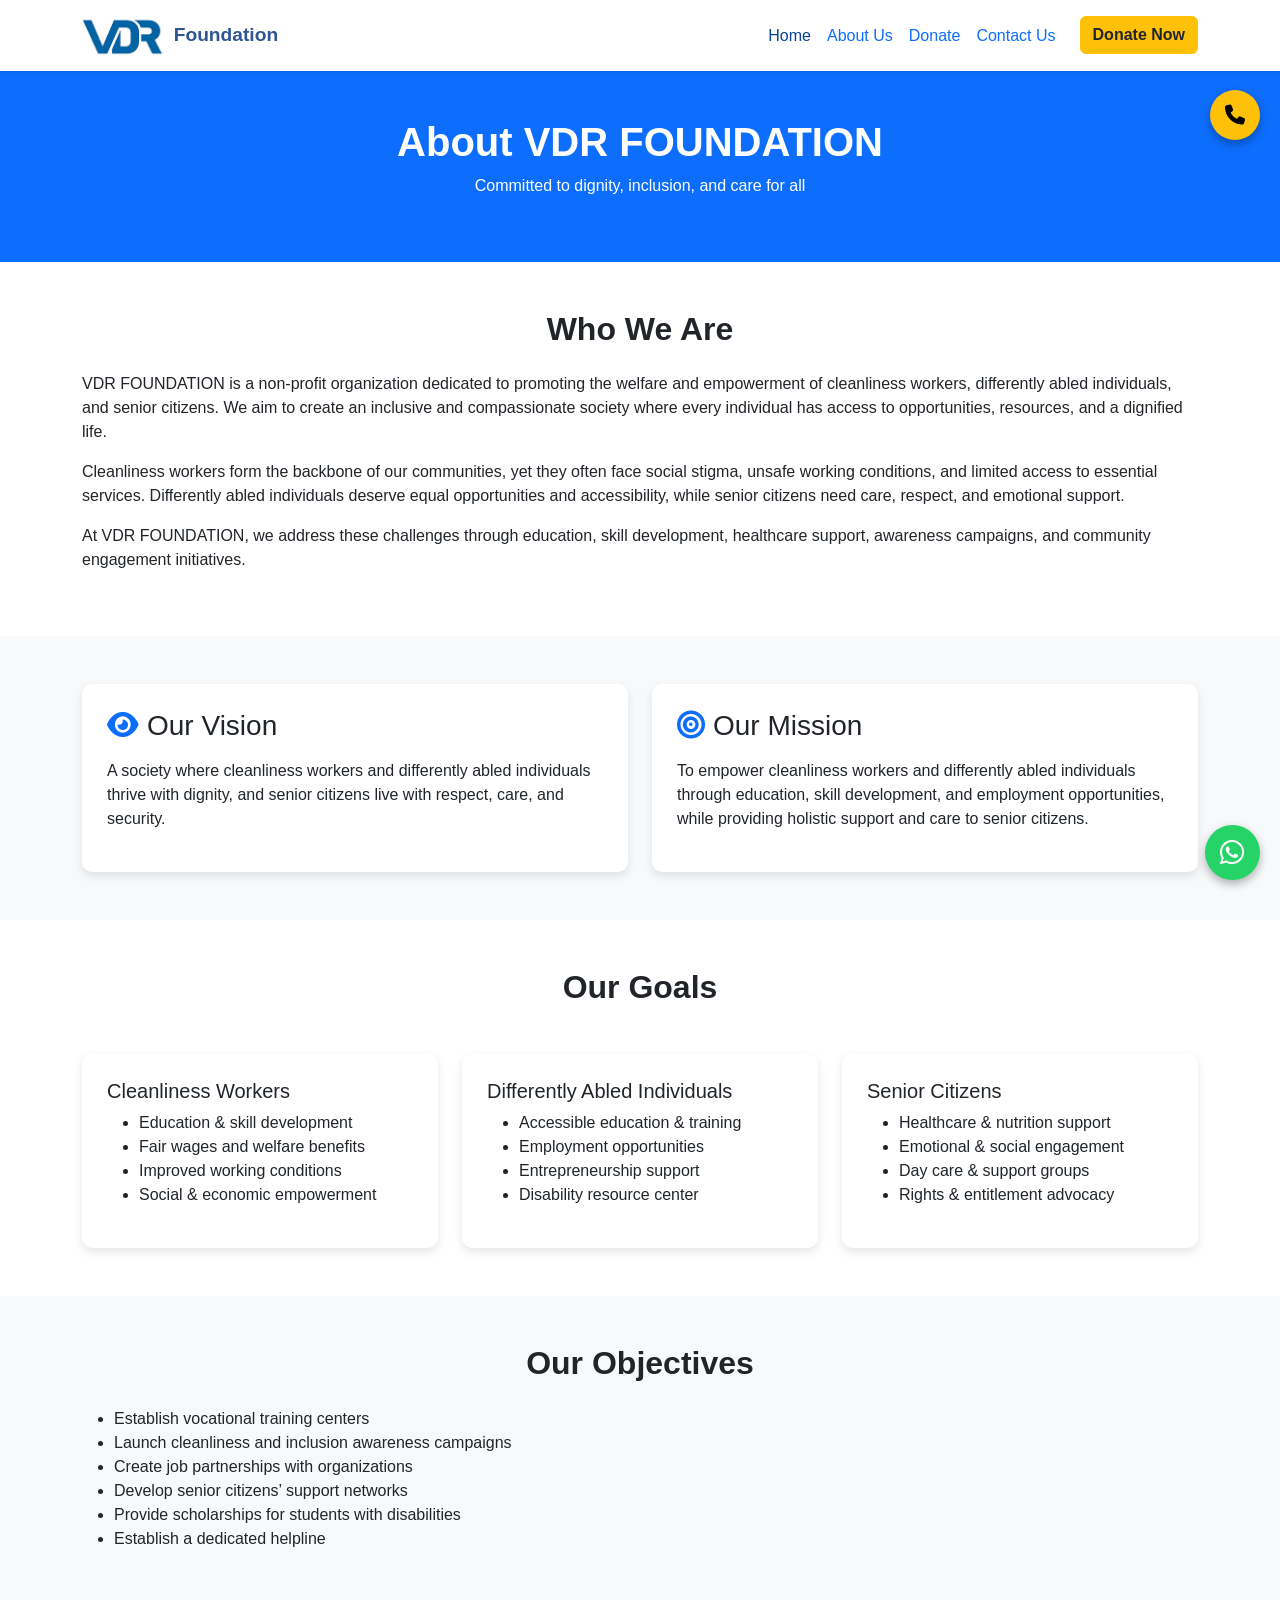
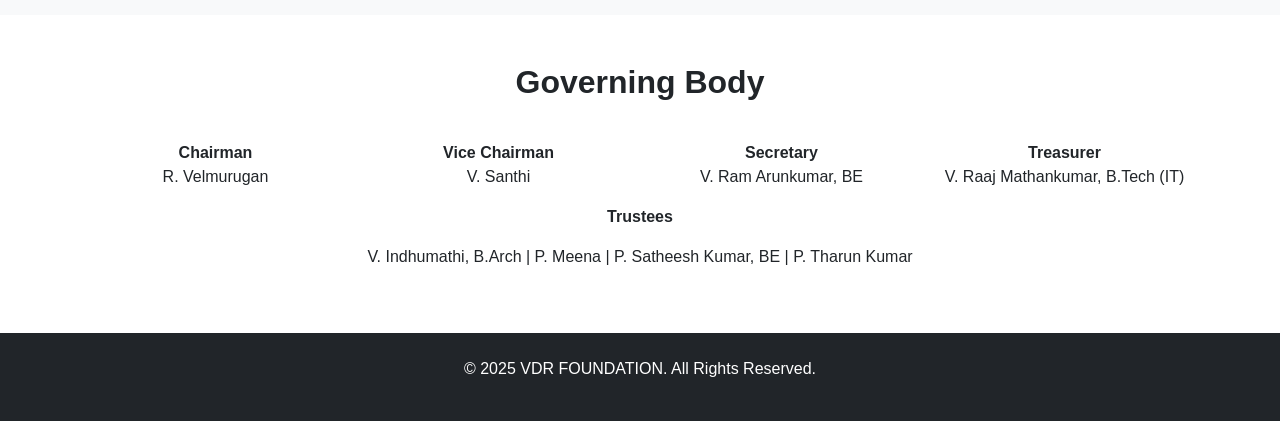
==== about.html @ b7b03824 "add trust features" ====
<!DOCTYPE html>
<html lang="en">
  <head>
    <meta charset="UTF-8" />
    <title>About Us | VDR FOUNDATION</title>
    <meta name="viewport" content="width=device-width, initial-scale=1" />

    <!-- Bootstrap CSS -->
    <link
      href="https://cdn.jsdelivr.net/npm/bootstrap@5.3.2/dist/css/bootstrap.min.css"
      rel="stylesheet"
    />

    <!-- Font Awesome -->
    <link
      rel="stylesheet"
      href="https://cdnjs.cloudflare.com/ajax/libs/font-awesome/6.5.1/css/all.min.css"
    />

    <!-- Custom CSS -->
    <link rel="stylesheet" href="css/style.css" />
  </head>
  <body>
    <!-- ================= NAVBAR ================= -->
    <nav
      class="navbar navbar-expand-lg navbar-light fixed-top bg-white shadow-sm"
    >
      <div class="container">
        <a class="navbar-brand d-flex align-items-center" href="index.html">
          <img
            src="images/logo.png"
            alt="VDR Foundation Logo"
            height="45"
            class="me-2"
          />
          <span class="brand-text">Foundation</span>
        </a>
        <button
          class="navbar-toggler"
          type="button"
          data-bs-toggle="collapse"
          data-bs-target="#navMenu"
        >
          <span class="navbar-toggler-icon"></span>
        </button>

        <div class="collapse navbar-collapse" id="navMenu">
          <ul class="navbar-nav ms-auto mb-2 mb-lg-0">
            <li class="nav-item">
              <a class="nav-link active" href="index.html">Home</a>
            </li>
            <li class="nav-item">
              <a class="nav-link" href="about.html">About Us</a>
            </li>
            <li class="nav-item">
              <a class="nav-link" href="donate.html">Donate</a>
            </li>
            <li class="nav-item">
              <a class="nav-link" href="contact.html">Contact Us</a>
            </li>
            <li class="nav-item ms-3">
              <a class="btn btn-warning text-dark fw-bold" href="donate.html"
                >Donate Now</a
              >
            </li>
          </ul>
        </div>
      </div>
    </nav>
    <!-- ================= CALL BUTTON (TOP RIGHT) ================= -->
    <a href="tel:+918122848669" class="call-float" title="Call VDR Foundation">
      <i class="fa-solid fa-phone"></i>
    </a>
    <!-- ================= PAGE HEADER ================= -->
    <section class="bg-primary text-white text-center py-5">
      <div class="container">
        <h1 class="fw-bold">About VDR FOUNDATION</h1>
        <p class="mt-2">Committed to dignity, inclusion, and care for all</p>
      </div>
    </section>

    <!-- ================= INTRODUCTION ================= -->
    <section class="py-5">
      <div class="container">
        <h2 class="section-title text-center">Who We Are</h2>
        <p class="mt-4">
          VDR FOUNDATION is a non-profit organization dedicated to promoting the
          welfare and empowerment of cleanliness workers, differently abled
          individuals, and senior citizens. We aim to create an inclusive and
          compassionate society where every individual has access to
          opportunities, resources, and a dignified life.
        </p>
        <p>
          Cleanliness workers form the backbone of our communities, yet they
          often face social stigma, unsafe working conditions, and limited
          access to essential services. Differently abled individuals deserve
          equal opportunities and accessibility, while senior citizens need
          care, respect, and emotional support.
        </p>
        <p>
          At VDR FOUNDATION, we address these challenges through education,
          skill development, healthcare support, awareness campaigns, and
          community engagement initiatives.
        </p>
      </div>
    </section>

    <!-- ================= VISION MISSION ================= -->
    <section class="bg-light py-5">
      <div class="container">
        <div class="row g-4">
          <div class="col-md-6">
            <div class="info-card h-100">
              <h3><i class="fa-solid fa-eye me-2"></i>Our Vision</h3>
              <p class="mt-3">
                A society where cleanliness workers and differently abled
                individuals thrive with dignity, and senior citizens live with
                respect, care, and security.
              </p>
            </div>
          </div>

          <div class="col-md-6">
            <div class="info-card h-100">
              <h3><i class="fa-solid fa-bullseye me-2"></i>Our Mission</h3>
              <p class="mt-3">
                To empower cleanliness workers and differently abled individuals
                through education, skill development, and employment
                opportunities, while providing holistic support and care to
                senior citizens.
              </p>
            </div>
          </div>
        </div>
      </div>
    </section>

    <!-- ================= GOALS ================= -->
    <section class="py-5">
      <div class="container">
        <h2 class="section-title text-center">Our Goals</h2>

        <div class="row mt-4 g-4">
          <div class="col-md-4">
            <div class="focus-card h-100">
              <h5>Cleanliness Workers</h5>
              <ul>
                <li>Education & skill development</li>
                <li>Fair wages and welfare benefits</li>
                <li>Improved working conditions</li>
                <li>Social & economic empowerment</li>
              </ul>
            </div>
          </div>

          <div class="col-md-4">
            <div class="focus-card h-100">
              <h5>Differently Abled Individuals</h5>
              <ul>
                <li>Accessible education & training</li>
                <li>Employment opportunities</li>
                <li>Entrepreneurship support</li>
                <li>Disability resource center</li>
              </ul>
            </div>
          </div>

          <div class="col-md-4">
            <div class="focus-card h-100">
              <h5>Senior Citizens</h5>
              <ul>
                <li>Healthcare & nutrition support</li>
                <li>Emotional & social engagement</li>
                <li>Day care & support groups</li>
                <li>Rights & entitlement advocacy</li>
              </ul>
            </div>
          </div>
        </div>
      </div>
    </section>

    <!-- ================= OBJECTIVES ================= -->
    <section class="bg-light py-5">
      <div class="container">
        <h2 class="section-title text-center">Our Objectives</h2>
        <ul class="mt-4">
          <li>Establish vocational training centers</li>
          <li>Launch cleanliness and inclusion awareness campaigns</li>
          <li>Create job partnerships with organizations</li>
          <li>Develop senior citizens’ support networks</li>
          <li>Provide scholarships for students with disabilities</li>
          <li>Establish a dedicated helpline</li>
        </ul>
      </div>
    </section>

    <!-- ================= GOVERNING BODY ================= -->
    <section class="py-5">
      <div class="container">
        <h2 class="section-title text-center">Governing Body</h2>

        <div class="row mt-4 text-center g-3">
          <div class="col-md-3">
            <strong>Chairman</strong><br />R. Velmurugan
          </div>
          <div class="col-md-3">
            <strong>Vice Chairman</strong><br />V. Santhi
          </div>
          <div class="col-md-3">
            <strong>Secretary</strong><br />V. Ram Arunkumar, BE
          </div>
          <div class="col-md-3">
            <strong>Treasurer</strong><br />V. Raaj Mathankumar, B.Tech (IT)
          </div>
        </div>

        <div class="row mt-3 text-center">
          <p class="fw-bold">Trustees</p>
          <p>
            V. Indhumathi, B.Arch | P. Meena | P. Satheesh Kumar, BE | P. Tharun
            Kumar
          </p>
        </div>
      </div>
    </section>

    <!-- ================= FOOTER ================= -->
    <footer class="bg-dark text-white py-4">
      <div class="container text-center">
        <p>© 2025 VDR FOUNDATION. All Rights Reserved.</p>
      </div>
    </footer>
    <!-- ================= WHATSAPP FLOATING BUTTON ================= -->
    <a
      href="https://wa.me/918122848669"
      class="whatsapp-float"
      target="_blank"
      title="Chat with us on WhatsApp"
    >
      <i class="fa-brands fa-whatsapp"></i>
    </a>
    <!-- Bootstrap JS -->
    <script src="https://cdn.jsdelivr.net/npm/bootstrap@5.3.2/dist/js/bootstrap.bundle.min.js"></script>
  </body>
</html>
---- css/style.css ----
/* ================= GLOBAL ================= */
html,
body {
  width: 100%;
  overflow-x: hidden;
}

body {
  padding-top: 70px;
  font-family: "Segoe UI", sans-serif;
}

.section-title {
  font-weight: 700;
  margin-bottom: 20px;
}

/* ================= NAVBAR ================= */
.navbar-light .nav-link {
  color: #0d6efd;
  font-weight: 500;
}

.navbar-light .nav-link:hover,
.navbar-light .nav-link.active {
  color: #084298;
}

.brand-text {
  font-size: 1.2rem;
  font-weight: 700;
  color: #2f5692;
}

/* ================= HERO SLIDER ================= */
.hero-slider {
  position: relative;
}

.hero-img {
  width: 100%;
  height: 80vh;
  object-fit: cover;
}

/* Caption */
.hero-caption-full {
  position: absolute;
  bottom: 2%;
  left: 50%;
  transform: translateX(-50%);
  width: 85%;
  background: rgba(0, 0, 0, 0.381);
  padding: 22px 28px;
  border-radius: 8px;
}

.hero-caption-full h1 {
  font-size: 2rem;
  color: #fff;
}

.hero-caption-full p {
  font-size: 1.05rem;
  color: #fff;
}

/* ===== HERO MOBILE ===== */
@media (max-width: 768px) {
  .hero-img {
    height: 45vh;
  }

  .hero-caption-full {
    width: 95%;
    padding: 14px 16px;
    text-align: center;
    bottom: 5%;
  }

  .hero-caption-full h1 {
    font-size: 1.2rem;
    line-height: 1.3;
  }

  .hero-caption-full p {
    font-size: 0.9rem;
  }
}

/* ================= CARDS ================= */
.info-card,
.focus-card {
  background: #fff;
  padding: 25px;
  border-radius: 10px;
  box-shadow: 0 4px 10px rgba(0, 0, 0, 0.1);
  height: 100%;
}

.info-card i,
.focus-card i {
  color: #0d6efd;
}

/* ================= DONATE CTA ================= */
.donate-section {
  background: linear-gradient(45deg, #0d6efd, #198754);
}

/* ================= FOOTER ================= */
.footer-link {
  color: #fff;
  text-decoration: none;
}

.footer-link:hover {
  text-decoration: underline;
}

/* ================= FLOAT BUTTONS ================= */
.whatsapp-float,
.call-float {
  position: fixed;
  right: 20px;
  z-index: 9999;
  display: flex;
  align-items: center;
  justify-content: center;
  border-radius: 50%;
  box-shadow: 0 4px 10px rgba(0, 0, 0, 0.3);
  text-decoration: none;
}

.whatsapp-float {
  width: 55px;
  height: 55px;
  bottom: 20px;
  background: #25d366;
  color: #fff;
  font-size: 28px;
}

.call-float {
  width: 50px;
  height: 50px;
  top: 90px;
  background: #ffc107;
  color: #000;
  font-size: 20px;
}

/* ================= TRUST IMAGE ================= */
.trust-img {
  width: 100%;
  max-width: 600px;
  height: auto;
  display: block;
  margin: auto;
}

/* ================= GALLERY ================= */
.gallery-box {
  width: 100%;
  background: #f8f9fa;
  border-radius: 10px;
  overflow: hidden;
  padding: 10px;
}

.gallery-box img {
  width: 100%;
  height: auto;
  object-fit: contain;
  display: block;
}

/* Desktop */
@media (min-width: 992px) {
  .gallery-box img {
    max-height: 260px;
  }
}

/* Tablet */
@media (max-width: 991px) {
  .gallery-box img {
    max-height: 220px;
  }
}

/* Mobile */
@media (max-width: 576px) {
  .gallery-box img {
    max-height: 180px;
  }
}

/* Improve touch */
.carousel {
  touch-action: pan-y;
}
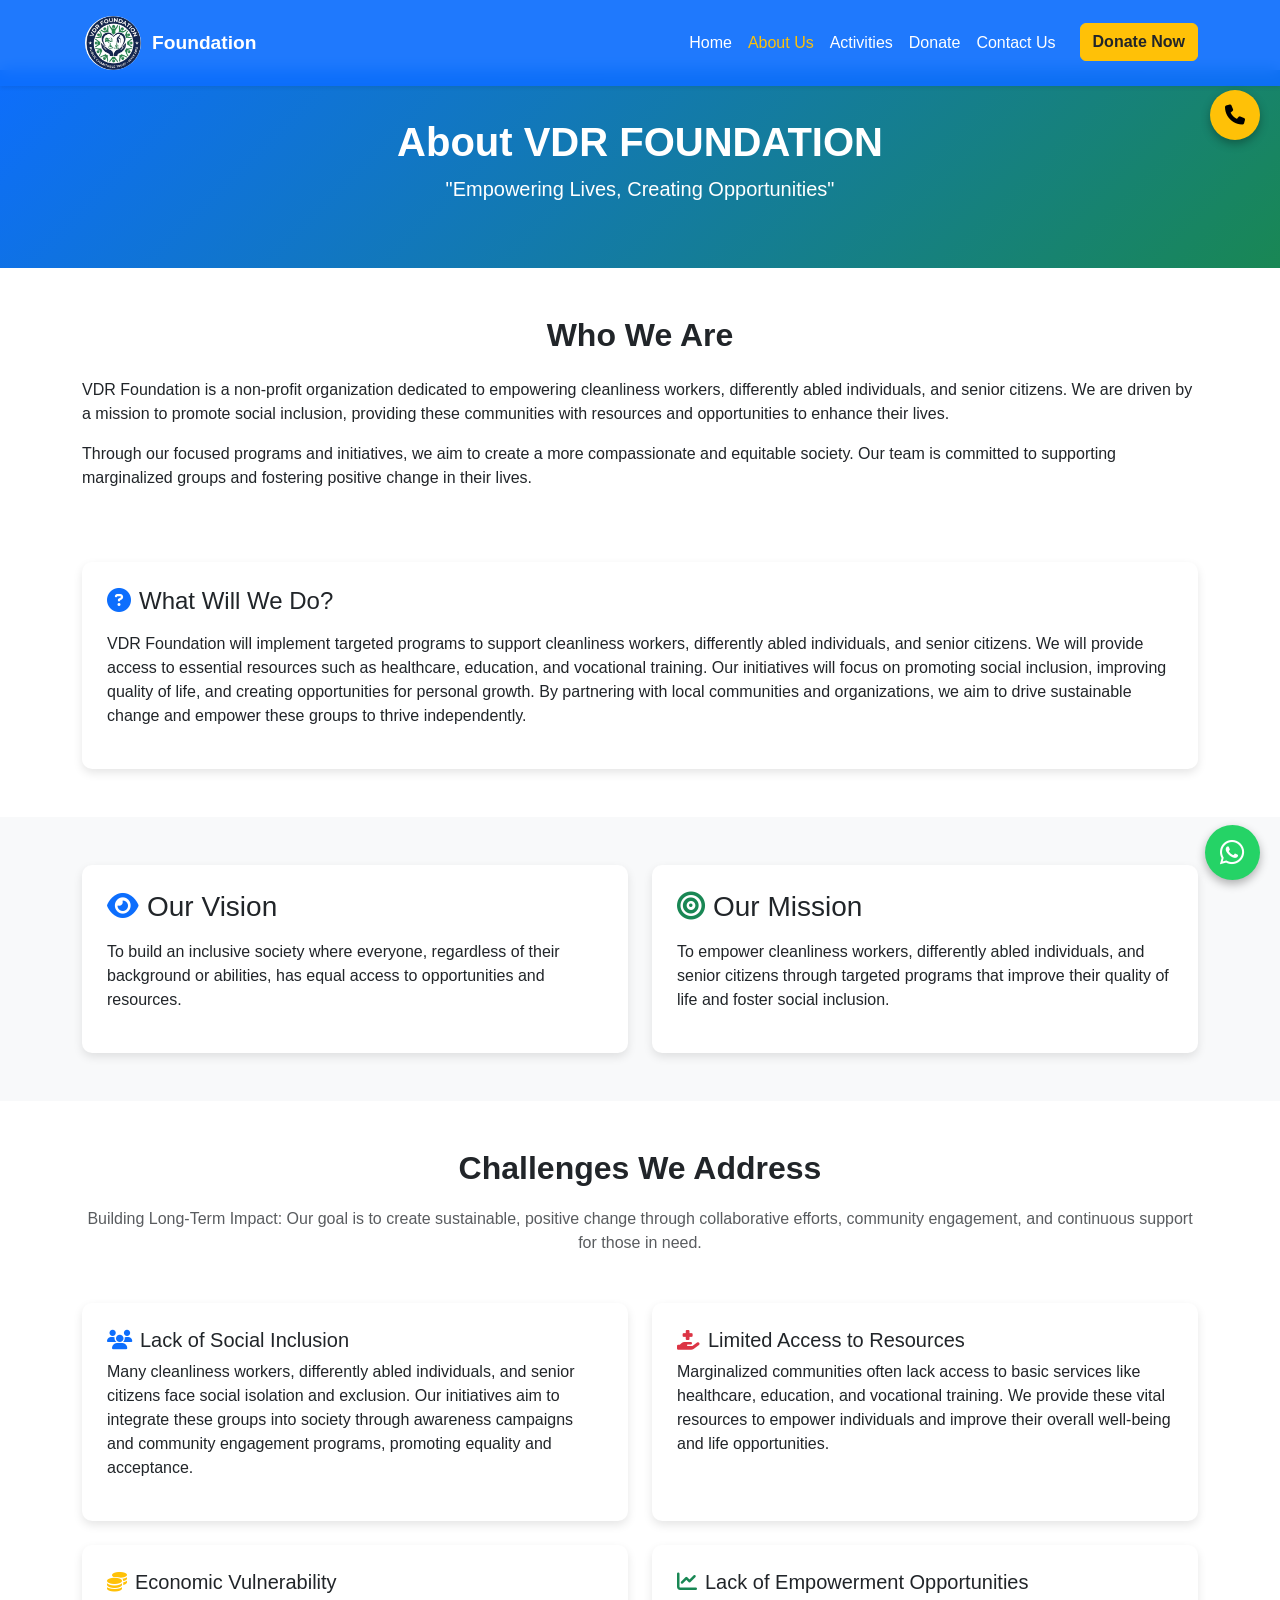
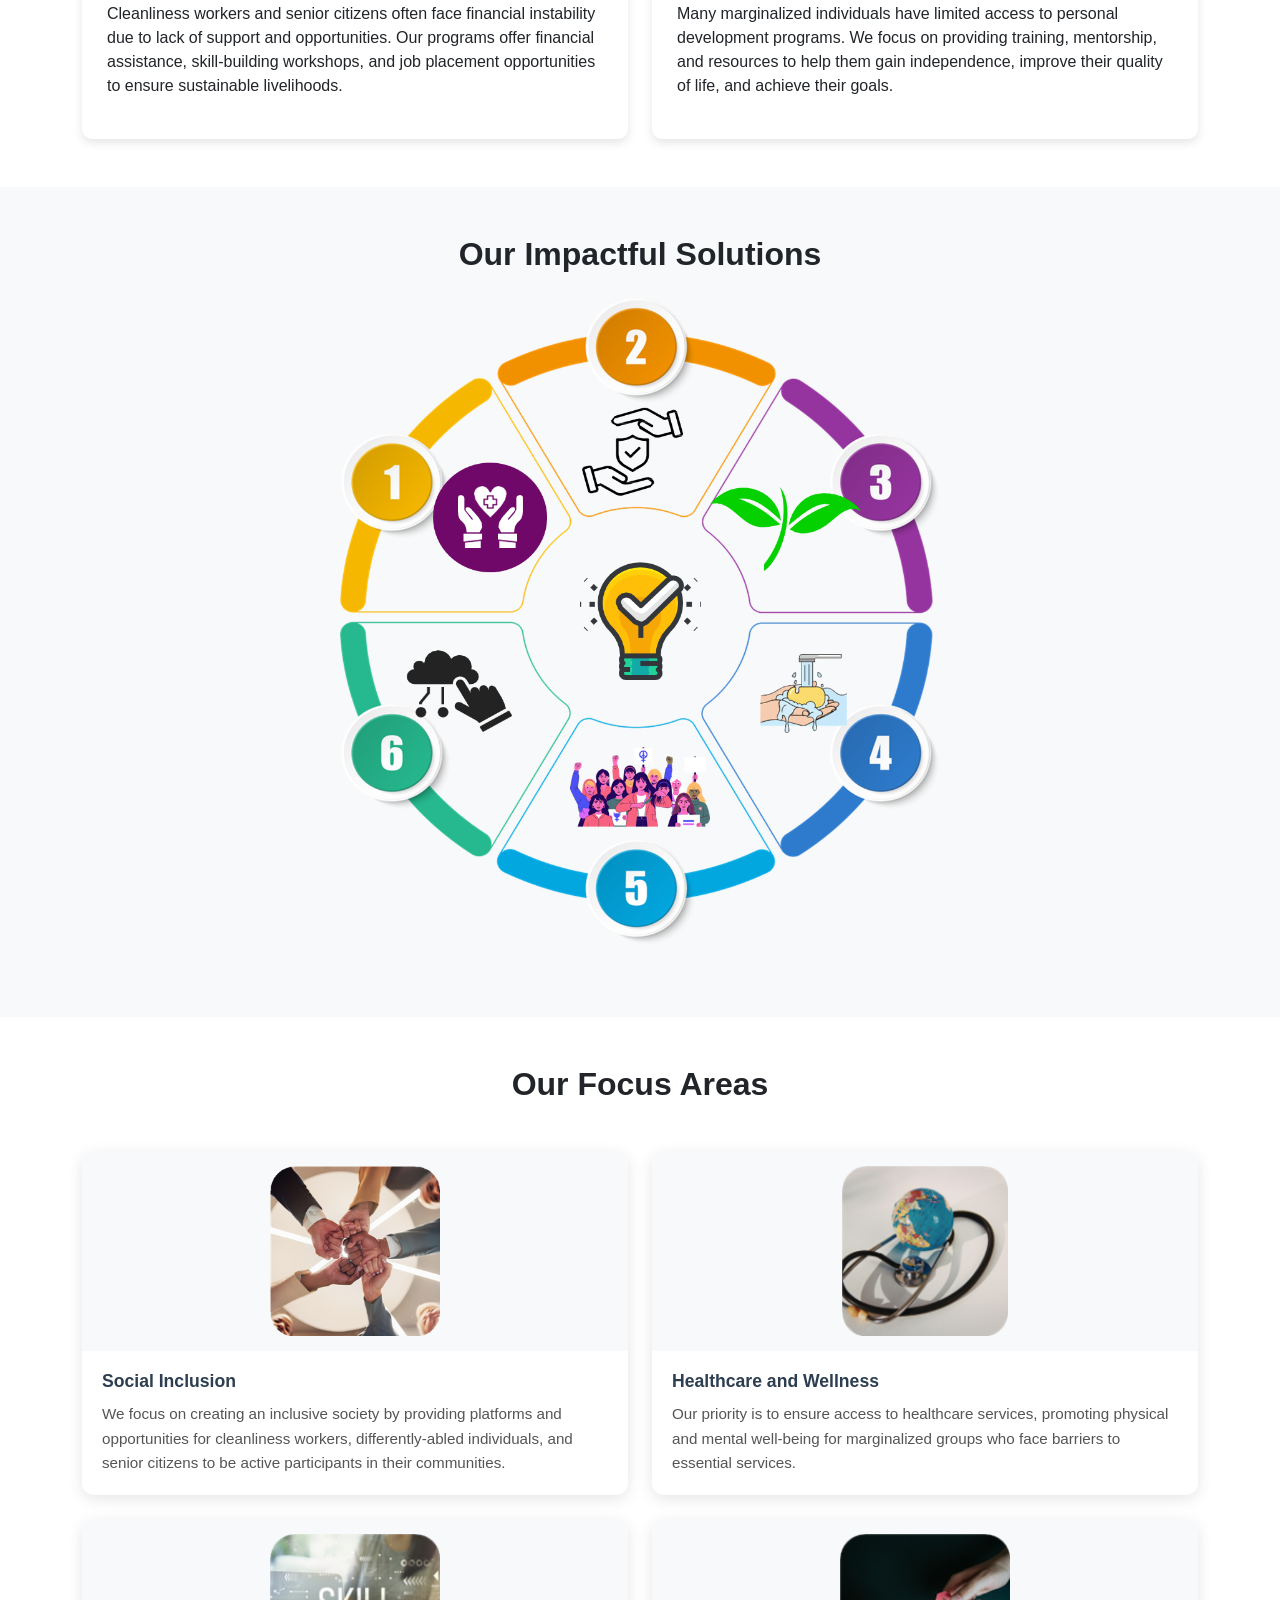
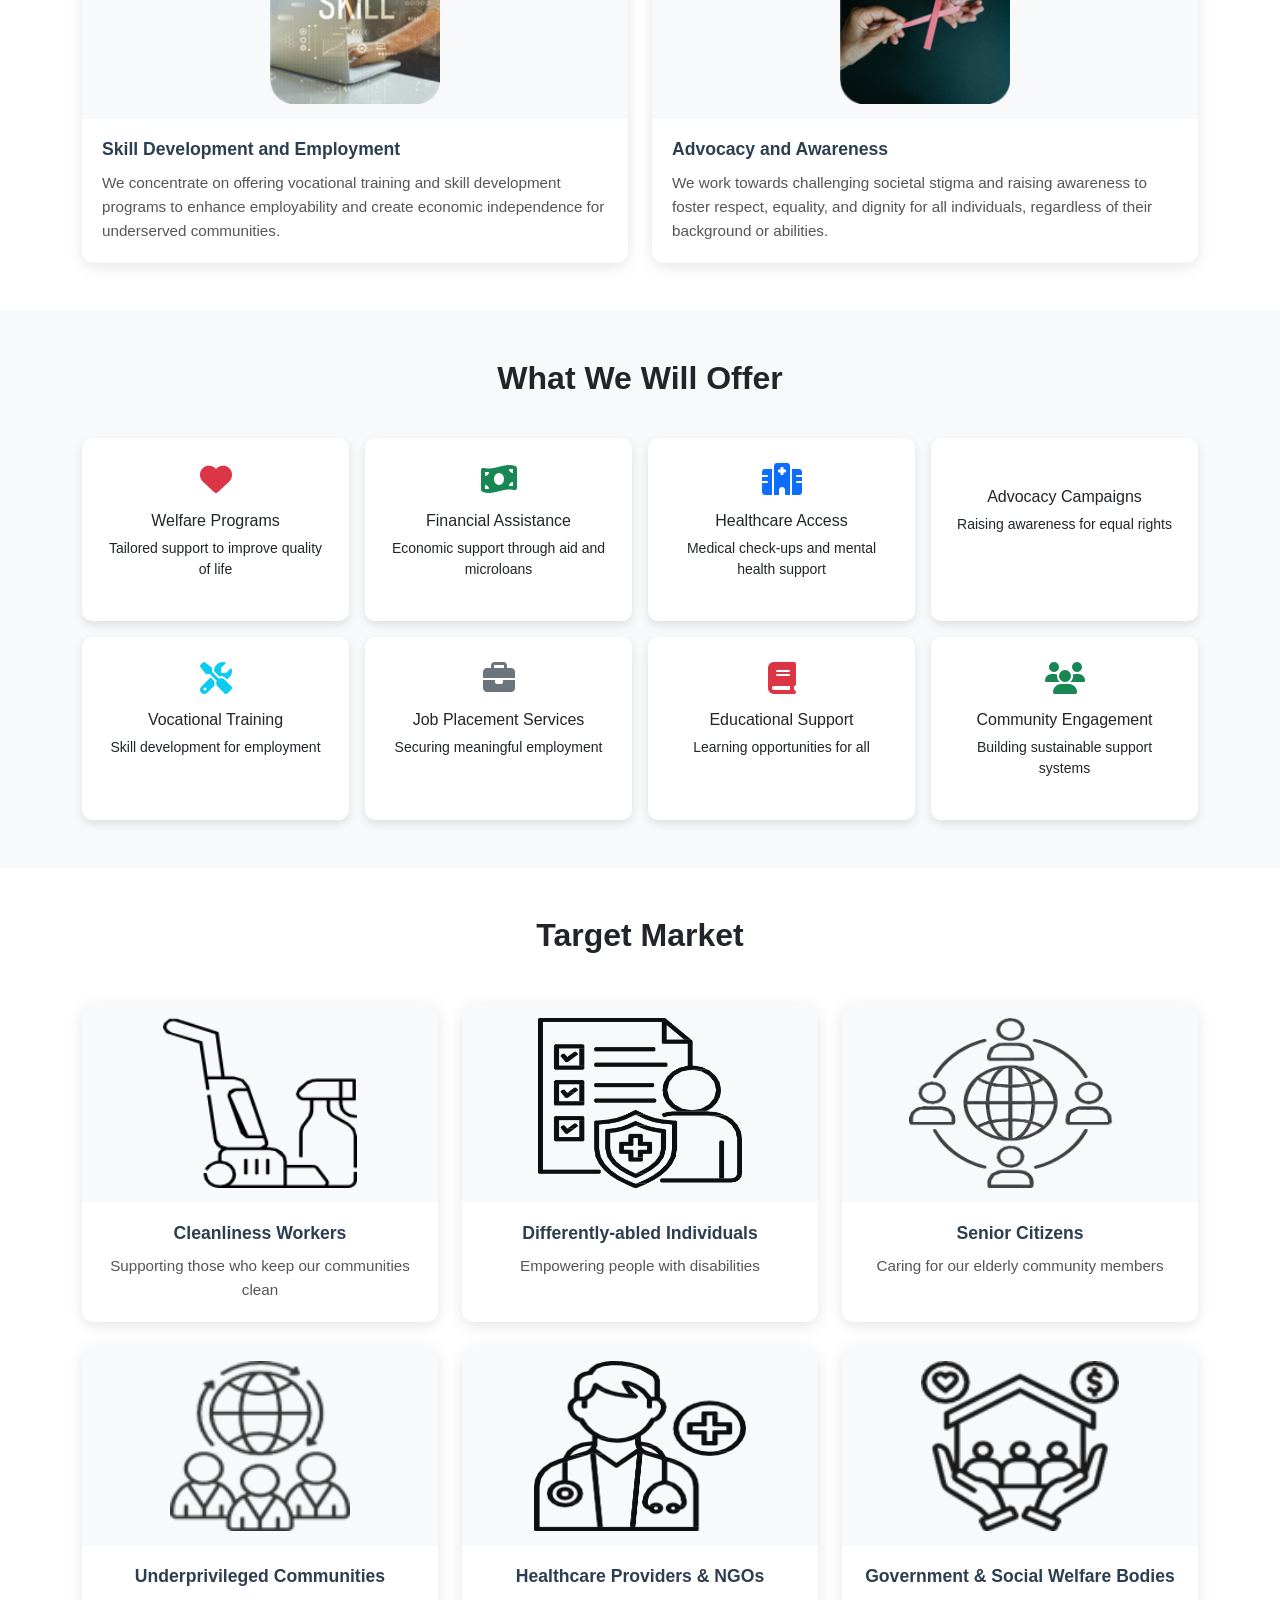
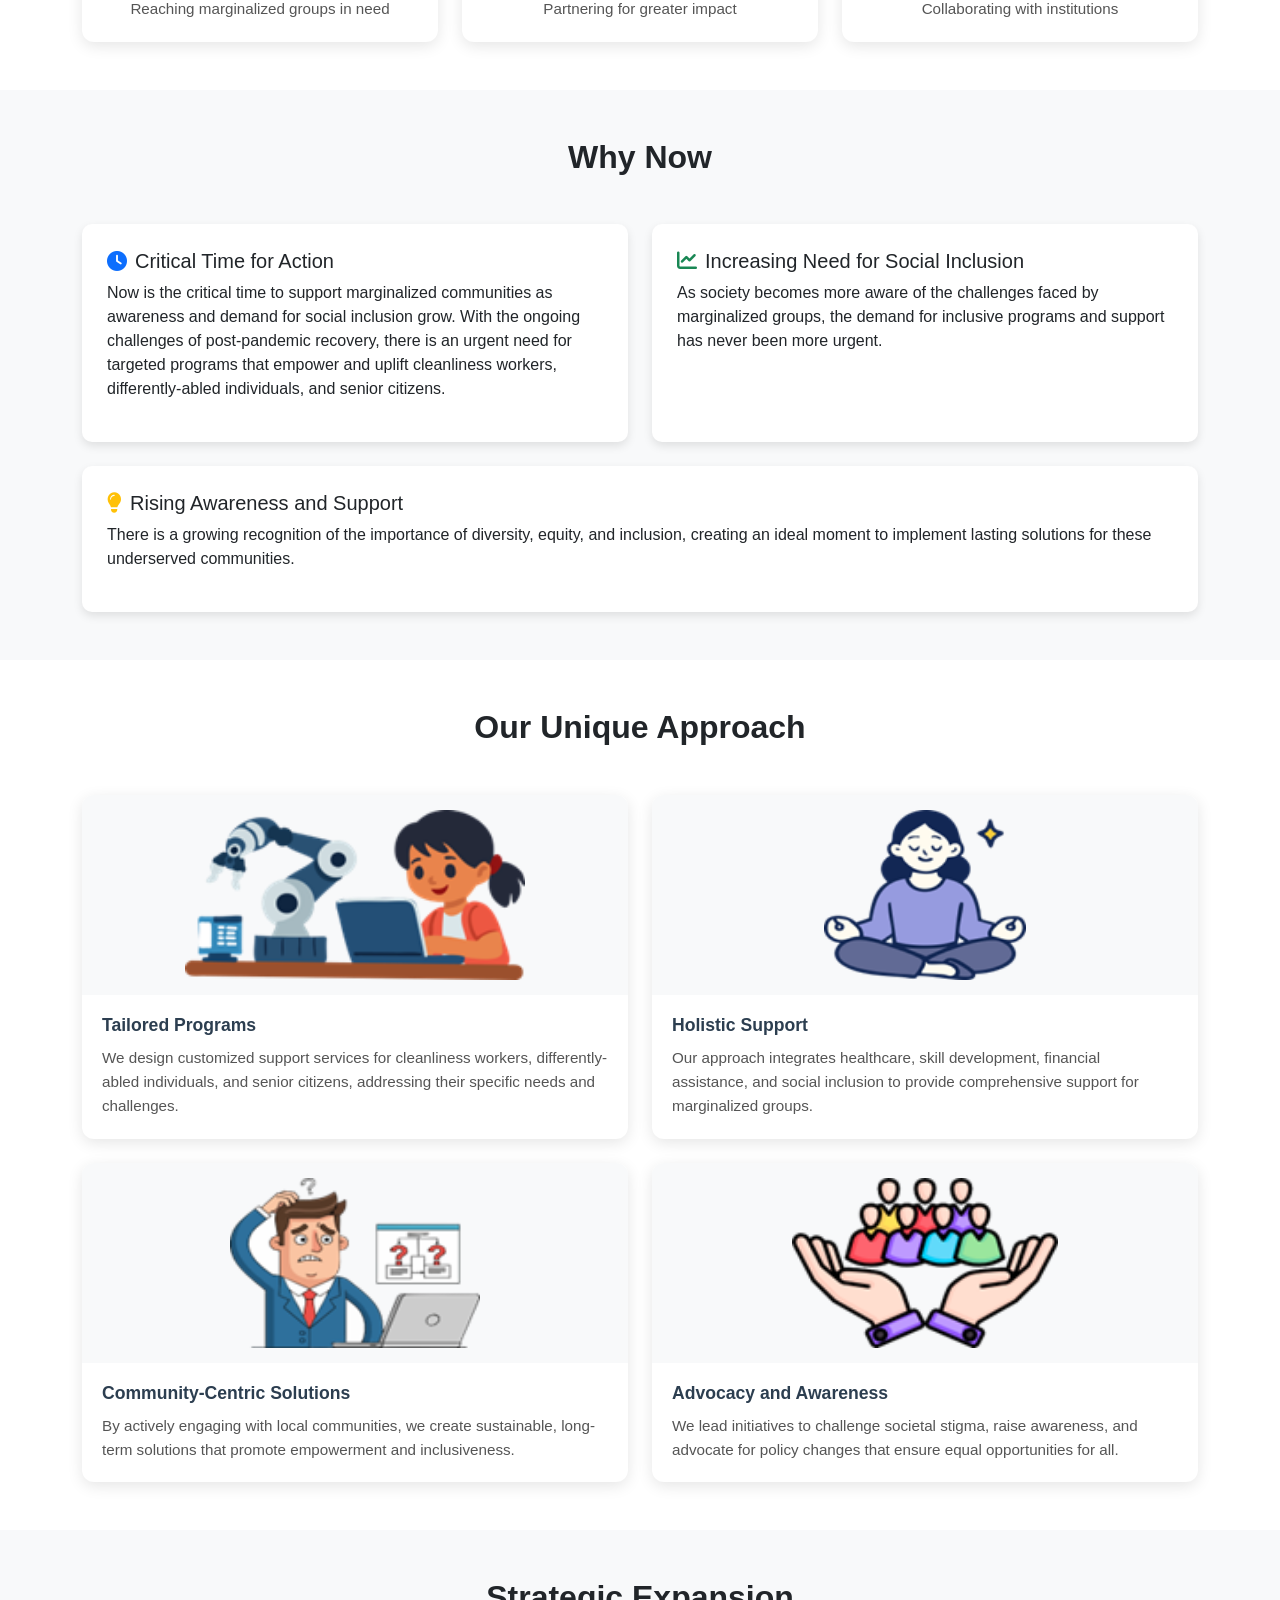
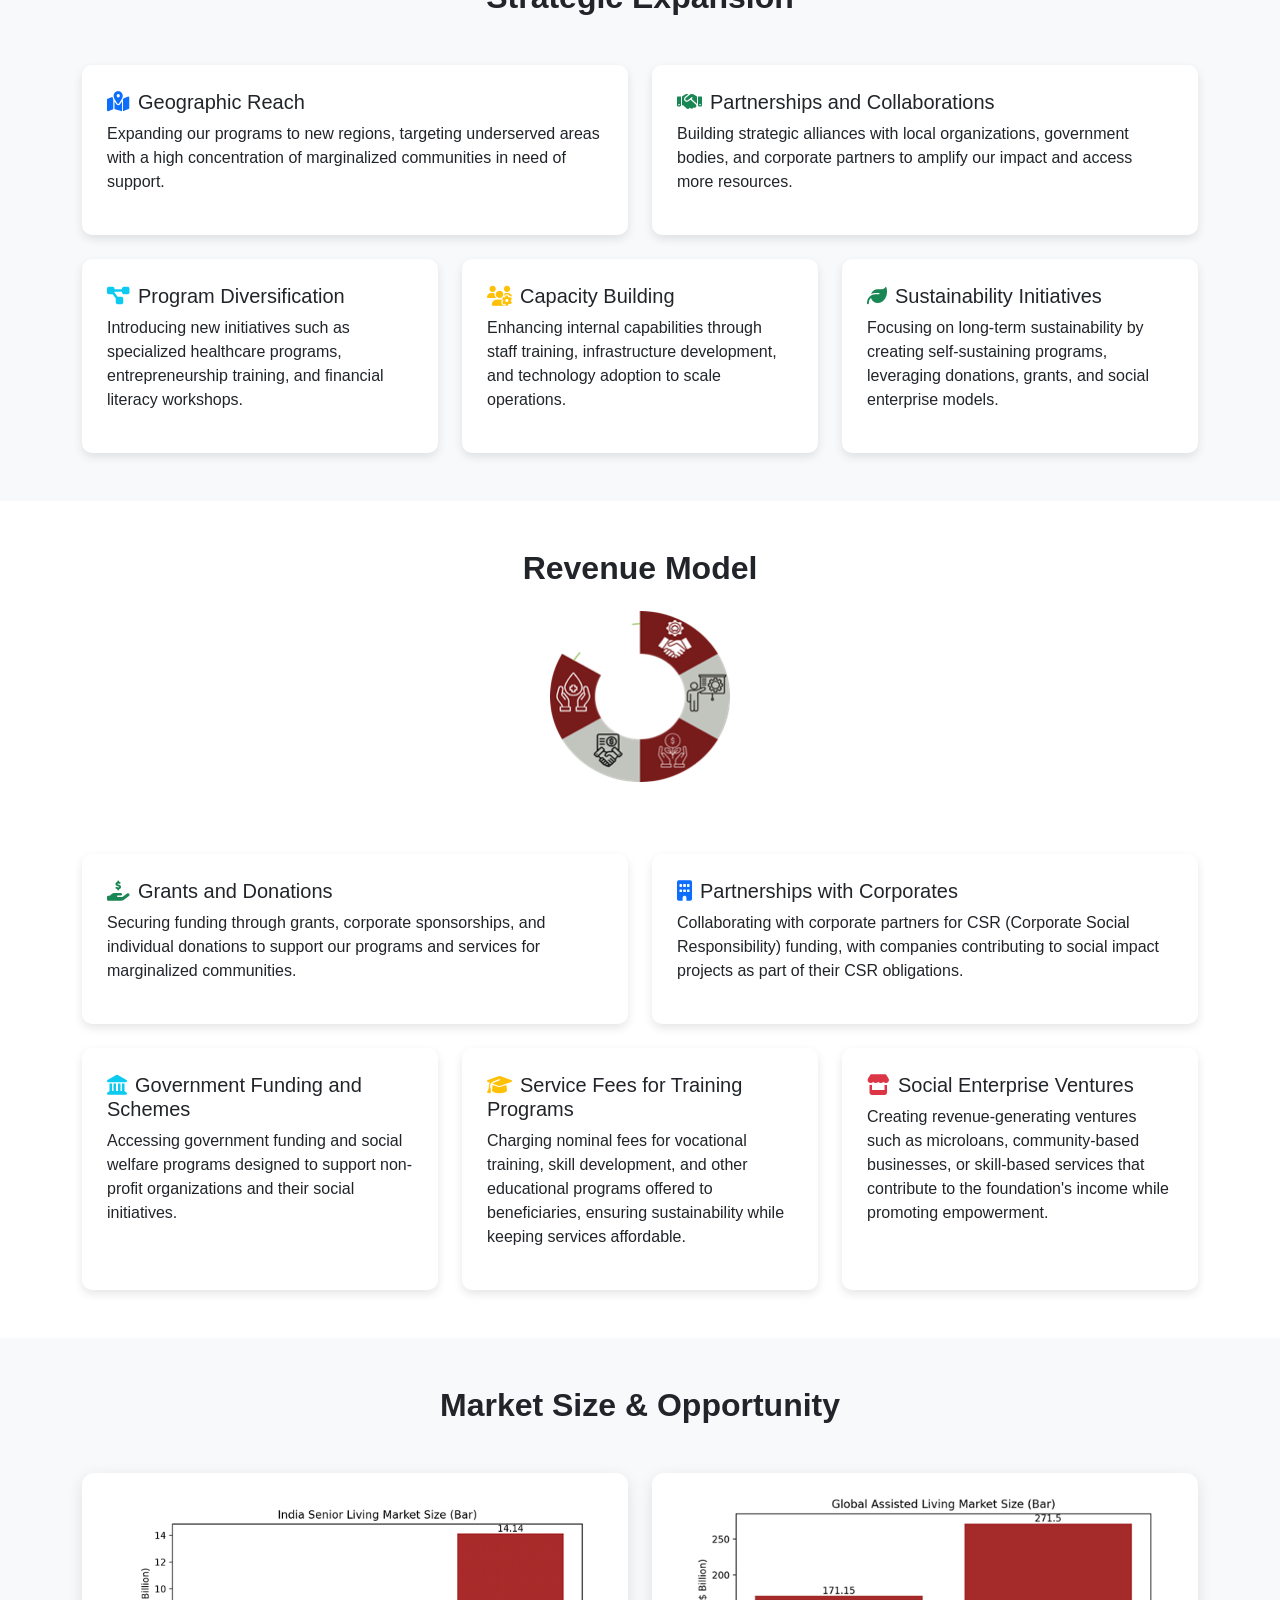
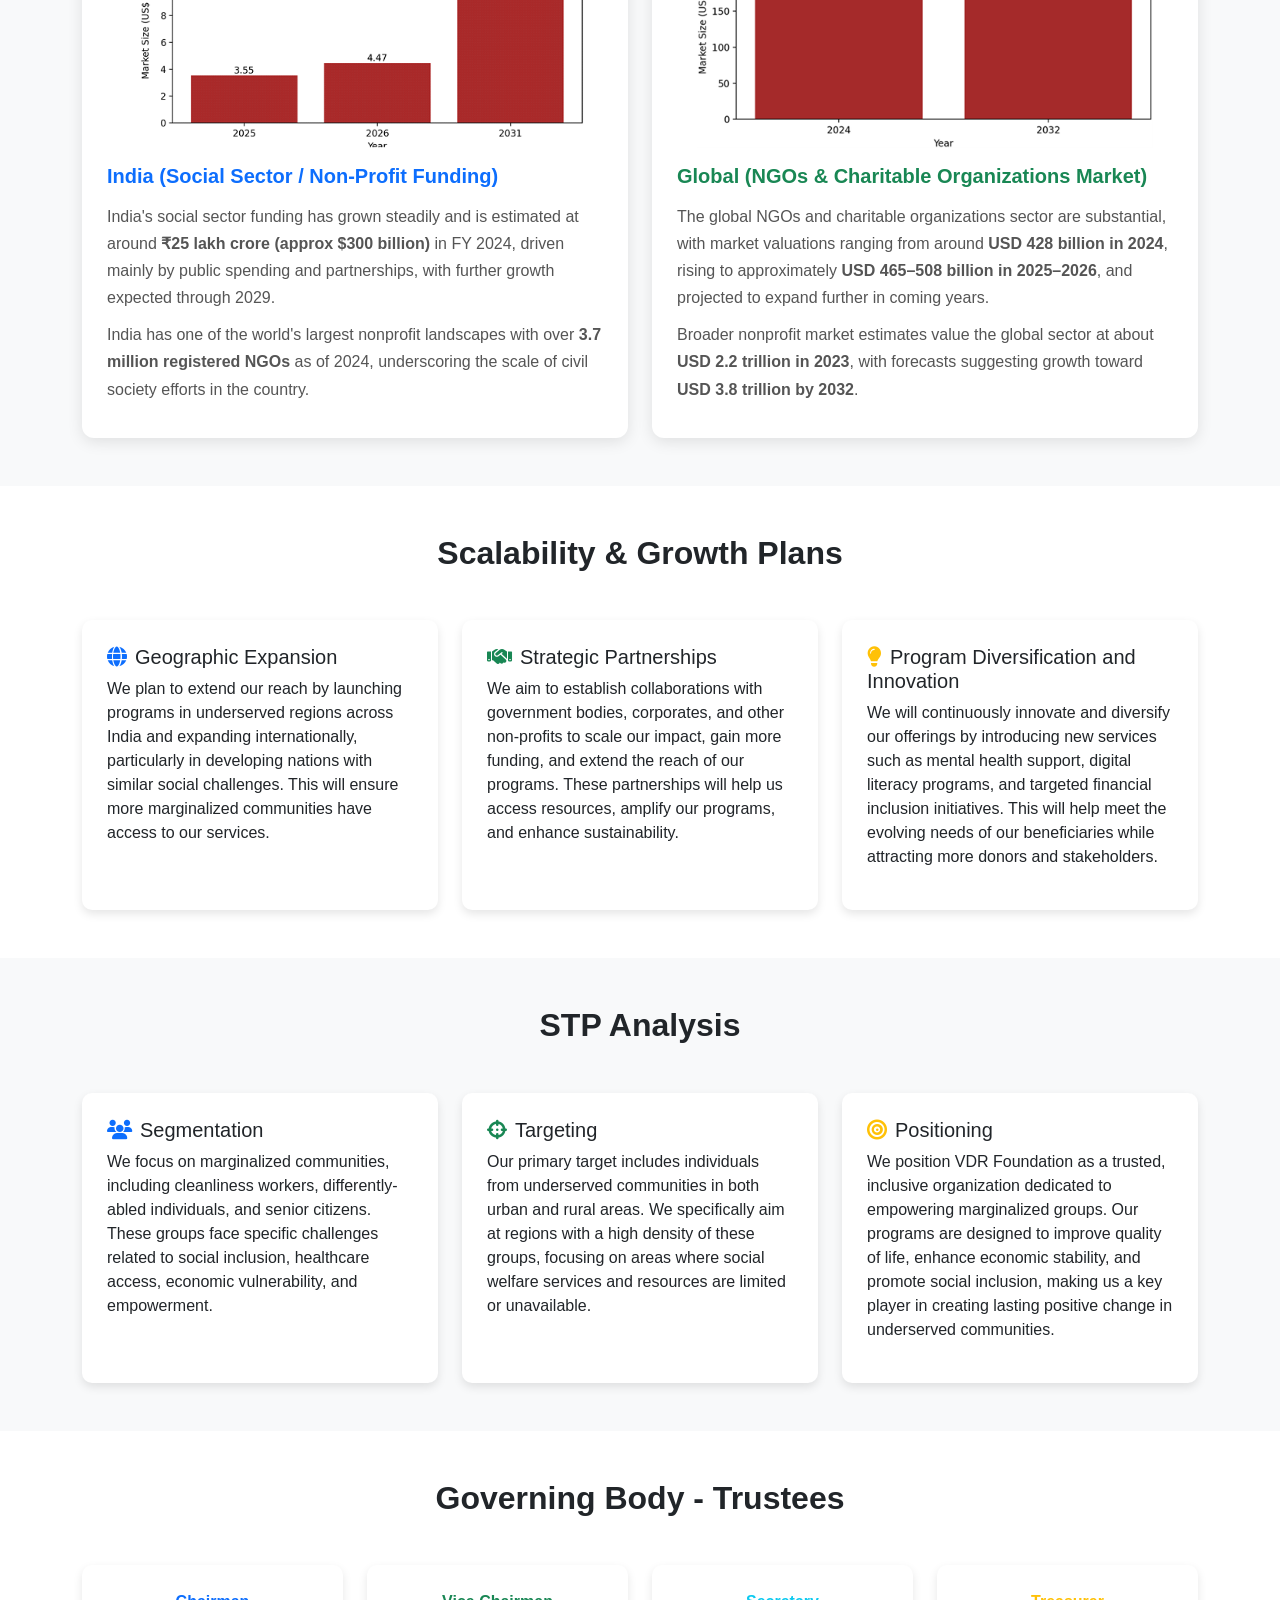
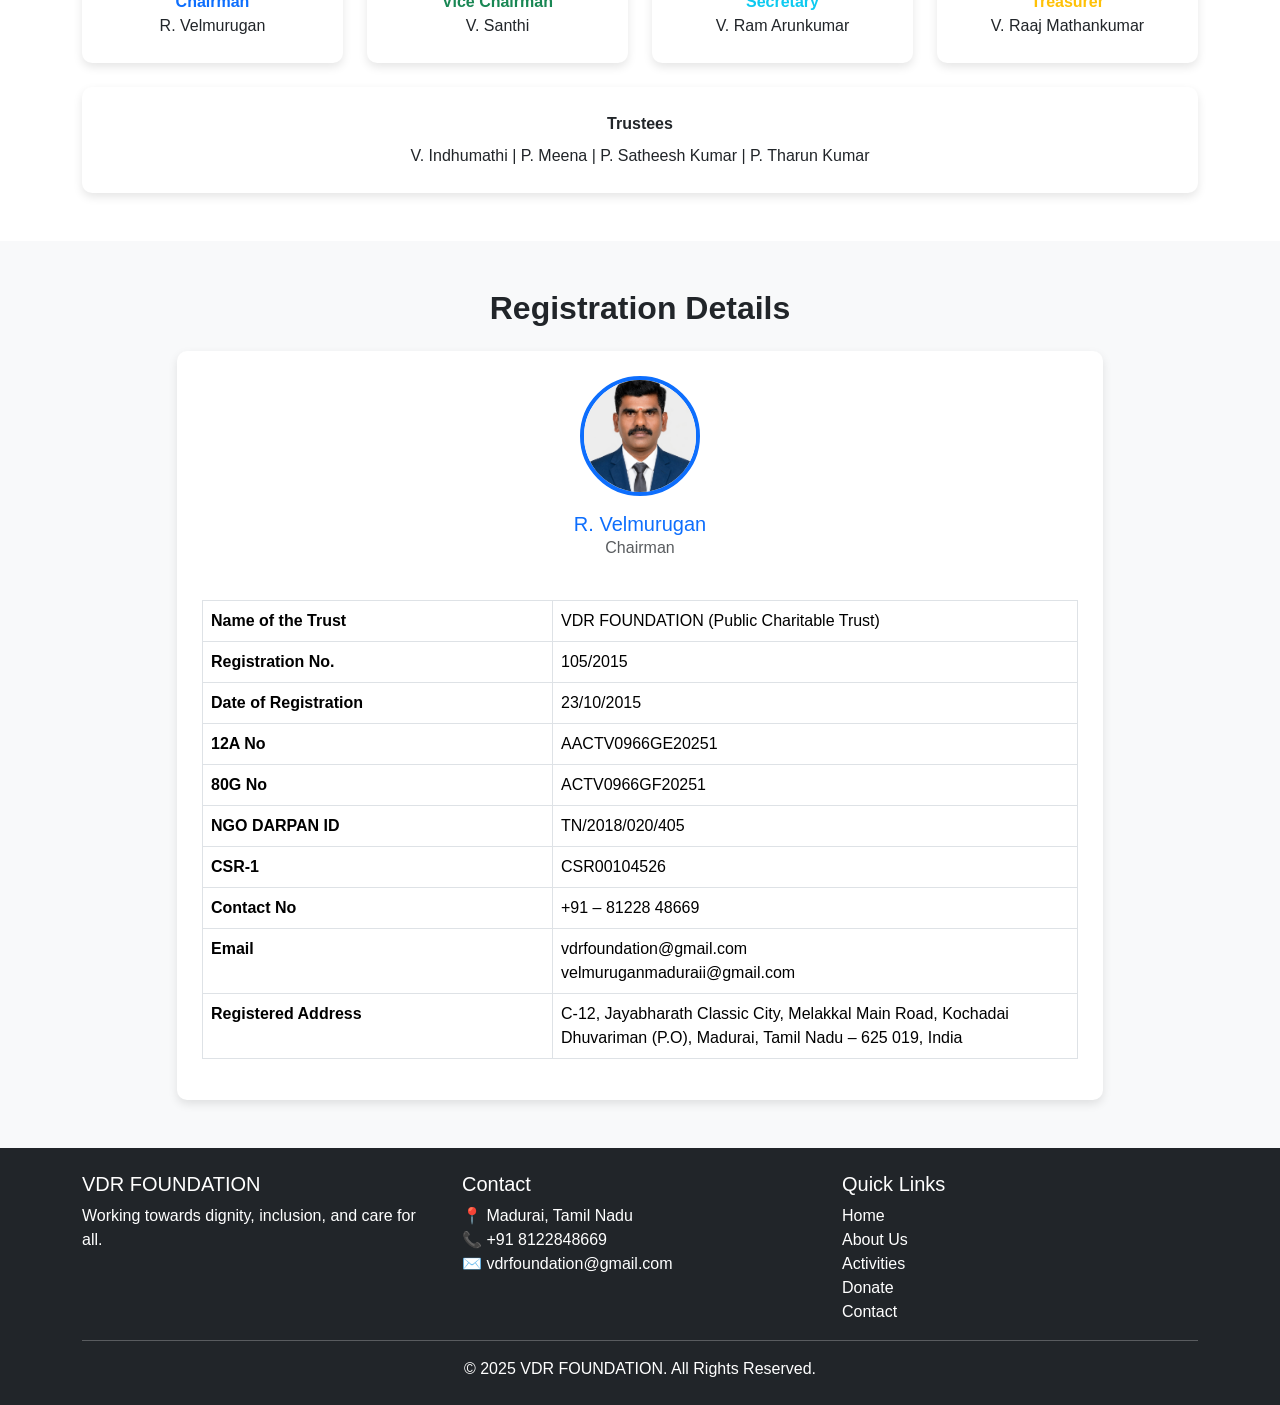
==== commit c687b1df: "update the website" ====
--- a/about.html
+++ b/about.html
@@ -4,243 +4,664 @@
     <meta charset="UTF-8" />
     <title>About Us | VDR FOUNDATION</title>
     <meta name="viewport" content="width=device-width, initial-scale=1" />
-
-    <!-- Bootstrap CSS -->
-    <link
-      href="https://cdn.jsdelivr.net/npm/bootstrap@5.3.2/dist/css/bootstrap.min.css"
-      rel="stylesheet"
-    />
-
-    <!-- Font Awesome -->
-    <link
-      rel="stylesheet"
-      href="https://cdnjs.cloudflare.com/ajax/libs/font-awesome/6.5.1/css/all.min.css"
-    />
-
-    <!-- Custom CSS -->
+    <link href="https://cdn.jsdelivr.net/npm/bootstrap@5.3.2/dist/css/bootstrap.min.css" rel="stylesheet" />
+    <link rel="stylesheet" href="https://cdnjs.cloudflare.com/ajax/libs/font-awesome/6.5.1/css/all.min.css" />
     <link rel="stylesheet" href="css/style.css" />
   </head>
   <body>
-    <!-- ================= NAVBAR ================= -->
-    <nav
-      class="navbar navbar-expand-lg navbar-light fixed-top bg-white shadow-sm"
-    >
+    <nav class="navbar navbar-expand-lg navbar-light fixed-top shadow-sm">
       <div class="container">
         <a class="navbar-brand d-flex align-items-center" href="index.html">
-          <img
-            src="images/logo.png"
-            alt="VDR Foundation Logo"
-            height="45"
-            class="me-2"
-          />
+          <img src="images/logo.png" alt="VDR Foundation Logo" height="60" class="me-2" />
           <span class="brand-text">Foundation</span>
         </a>
-        <button
-          class="navbar-toggler"
-          type="button"
-          data-bs-toggle="collapse"
-          data-bs-target="#navMenu"
-        >
+        <button class="navbar-toggler" type="button" data-bs-toggle="collapse" data-bs-target="#navMenu">
           <span class="navbar-toggler-icon"></span>
         </button>
-
         <div class="collapse navbar-collapse" id="navMenu">
           <ul class="navbar-nav ms-auto mb-2 mb-lg-0">
-            <li class="nav-item">
-              <a class="nav-link active" href="index.html">Home</a>
-            </li>
-            <li class="nav-item">
-              <a class="nav-link" href="about.html">About Us</a>
-            </li>
-            <li class="nav-item">
-              <a class="nav-link" href="donate.html">Donate</a>
-            </li>
-            <li class="nav-item">
-              <a class="nav-link" href="contact.html">Contact Us</a>
-            </li>
-            <li class="nav-item ms-3">
-              <a class="btn btn-warning text-dark fw-bold" href="donate.html"
-                >Donate Now</a
-              >
-            </li>
+            <li class="nav-item"><a class="nav-link" href="index.html">Home</a></li>
+            <li class="nav-item"><a class="nav-link active" href="about.html">About Us</a></li>
+            <li class="nav-item"><a class="nav-link" href="activities.html">Activities</a></li>
+            <li class="nav-item"><a class="nav-link" href="donate.html">Donate</a></li>
+            <li class="nav-item"><a class="nav-link" href="contact.html">Contact Us</a></li>
+            <li class="nav-item ms-3"><a class="btn btn-warning text-dark fw-bold" href="donate.html">Donate Now</a></li>
           </ul>
         </div>
       </div>
     </nav>
-    <!-- ================= CALL BUTTON (TOP RIGHT) ================= -->
+
     <a href="tel:+918122848669" class="call-float" title="Call VDR Foundation">
       <i class="fa-solid fa-phone"></i>
     </a>
-    <!-- ================= PAGE HEADER ================= -->
-    <section class="bg-primary text-white text-center py-5">
+
+    <section class="page-header text-white text-center py-5">
       <div class="container">
         <h1 class="fw-bold">About VDR FOUNDATION</h1>
-        <p class="mt-2">Committed to dignity, inclusion, and care for all</p>
-      </div>
-    </section>
-
-    <!-- ================= INTRODUCTION ================= -->
+        <p class="mt-2 lead">"Empowering Lives, Creating Opportunities"</p>
+      </div>
+    </section>
+
     <section class="py-5">
       <div class="container">
         <h2 class="section-title text-center">Who We Are</h2>
         <p class="mt-4">
-          VDR FOUNDATION is a non-profit organization dedicated to promoting the
-          welfare and empowerment of cleanliness workers, differently abled
-          individuals, and senior citizens. We aim to create an inclusive and
-          compassionate society where every individual has access to
-          opportunities, resources, and a dignified life.
+          VDR Foundation is a non-profit organization dedicated to empowering cleanliness workers, differently abled
+          individuals, and senior citizens. We are driven by a mission to promote social inclusion, providing these communities with resources and opportunities to enhance their lives.
         </p>
         <p>
-          Cleanliness workers form the backbone of our communities, yet they
-          often face social stigma, unsafe working conditions, and limited
-          access to essential services. Differently abled individuals deserve
-          equal opportunities and accessibility, while senior citizens need
-          care, respect, and emotional support.
+          Through our focused programs and initiatives, we aim to create a more compassionate and equitable society. Our team is committed to supporting marginalized groups and fostering positive change in their lives.
         </p>
-        <p>
-          At VDR FOUNDATION, we address these challenges through education,
-          skill development, healthcare support, awareness campaigns, and
-          community engagement initiatives.
+        
+        <div class="row mt-5 g-4">
+          <div class="col-md-12">
+            <div class="info-card">
+              <h4><i class="fas fa-question-circle text-primary me-2"></i>What Will We Do?</h4>
+              <p class="mt-3">VDR Foundation will implement targeted programs to support cleanliness workers, differently abled individuals, and senior citizens. We will provide access to essential resources such as healthcare, education, and vocational training. Our initiatives will focus on promoting social inclusion, improving quality of life, and creating opportunities for personal growth. By partnering with local communities and organizations, we aim to drive sustainable change and empower these groups to thrive independently.</p>
+            </div>
+          </div>
+        </div>
+      </div>
+    </section>
+
+    <section class="bg-light py-5">
+      <div class="container">
+        <div class="row g-4">
+          <div class="col-md-6">
+            <div class="info-card h-100">
+              <h3><i class="fa-solid fa-eye me-2 text-primary"></i>Our Vision</h3>
+              <p class="mt-3">To build an inclusive society where everyone, regardless of their background or abilities, has equal access to opportunities and resources.</p>
+            </div>
+          </div>
+          <div class="col-md-6">
+            <div class="info-card h-100">
+              <h3><i class="fa-solid fa-bullseye me-2 text-success"></i>Our Mission</h3>
+              <p class="mt-3">To empower cleanliness workers, differently abled individuals, and senior citizens through targeted programs that improve their quality of life and foster social inclusion.</p>
+            </div>
+          </div>
+        </div>
+      </div>
+    </section>
+
+    <section class="py-5">
+      <div class="container">
+        <h2 class="section-title text-center">Challenges We Address</h2>
+        <p class="text-center text-muted mb-4">Building Long-Term Impact: Our goal is to create sustainable, positive change through collaborative efforts, community engagement, and continuous support for those in need.</p>
+        <div class="row mt-4 g-4">
+          <div class="col-md-6">
+            <div class="focus-card h-100">
+              <h5><i class="fas fa-users text-primary me-2"></i>Lack of Social Inclusion</h5>
+              <p>Many cleanliness workers, differently abled individuals, and senior citizens face social isolation and exclusion. Our initiatives aim to integrate these groups into society through awareness campaigns and community engagement programs, promoting equality and acceptance.</p>
+            </div>
+          </div>
+          <div class="col-md-6">
+            <div class="focus-card h-100">
+              <h5><i class="fas fa-hand-holding-medical text-danger me-2"></i>Limited Access to Resources</h5>
+              <p>Marginalized communities often lack access to basic services like healthcare, education, and vocational training. We provide these vital resources to empower individuals and improve their overall well-being and life opportunities.</p>
+            </div>
+          </div>
+          <div class="col-md-6">
+            <div class="focus-card h-100">
+              <h5><i class="fas fa-coins text-warning me-2"></i>Economic Vulnerability</h5>
+              <p>Cleanliness workers and senior citizens often face financial instability due to lack of support and opportunities. Our programs offer financial assistance, skill-building workshops, and job placement opportunities to ensure sustainable livelihoods.</p>
+            </div>
+          </div>
+          <div class="col-md-6">
+            <div class="focus-card h-100">
+              <h5><i class="fas fa-chart-line text-success me-2"></i>Lack of Empowerment Opportunities</h5>
+              <p>Many marginalized individuals have limited access to personal development programs. We focus on providing training, mentorship, and resources to help them gain independence, improve their quality of life, and achieve their goals.</p>
+            </div>
+          </div>
+        </div>
+      </div>
+    </section>
+
+    <section class="bg-light py-5">
+      <div class="container">
+        <h2 class="section-title text-center">Our Impactful Solutions</h2>
+        <div class="row mt-4 justify-content-center">
+          <div class="col-12 text-center mb-4">
+            <img src="images/about/vision/our-impactful-solutions.png" class="img-fluid solution-image" alt="Our Impactful Solutions" />
+          </div>
+        </div>
+      </div>
+    </section>
+
+    <section class="py-5">
+      <div class="container">
+        <h2 class="section-title text-center">Our Focus Areas</h2>
+        <div class="row mt-4 g-4">
+          <div class="col-md-6">
+            <div class="compact-image-card h-100">
+              <img src="images/about/focus-area/social-inclusion.png" class="img-fluid" alt="Social Inclusion" />
+              <div class="compact-card-content">
+                <h5>Social Inclusion</h5>
+                <p>We focus on creating an inclusive society by providing platforms and opportunities for cleanliness workers, differently-abled individuals, and senior citizens to be active participants in their communities.</p>
+              </div>
+            </div>
+          </div>
+          <div class="col-md-6">
+            <div class="compact-image-card h-100">
+              <img src="images/about/focus-area/healthcare-and-wellness.png" class="img-fluid" alt="Healthcare and Wellness" />
+              <div class="compact-card-content">
+                <h5>Healthcare and Wellness</h5>
+                <p>Our priority is to ensure access to healthcare services, promoting physical and mental well-being for marginalized groups who face barriers to essential services.</p>
+              </div>
+            </div>
+          </div>
+          <div class="col-md-6">
+            <div class="compact-image-card h-100">
+              <img src="images/about/focus-area/skill-development-and-employment.png" class="img-fluid" alt="Skill Development" />
+              <div class="compact-card-content">
+                <h5>Skill Development and Employment</h5>
+                <p>We concentrate on offering vocational training and skill development programs to enhance employability and create economic independence for underserved communities.</p>
+              </div>
+            </div>
+          </div>
+          <div class="col-md-6">
+            <div class="compact-image-card h-100">
+              <img src="images/about/focus-area/advocacy-and-awareness.png" class="img-fluid" alt="Advocacy and Awareness" />
+              <div class="compact-card-content">
+                <h5>Advocacy and Awareness</h5>
+                <p>We work towards challenging societal stigma and raising awareness to foster respect, equality, and dignity for all individuals, regardless of their background or abilities.</p>
+              </div>
+            </div>
+          </div>
+        </div>
+      </div>
+    </section>
+
+    <section class="bg-light py-5">
+      <div class="container">
+        <h2 class="section-title text-center">What We Will Offer</h2>
+        <div class="row mt-4 g-3">
+          <div class="col-md-3 col-sm-6">
+            <div class="focus-card text-center h-100">
+              <i class="fas fa-heart fa-2x text-danger mb-3"></i>
+              <h6>Welfare Programs</h6>
+              <p class="small">Tailored support to improve quality of life</p>
+            </div>
+          </div>
+          <div class="col-md-3 col-sm-6">
+            <div class="focus-card text-center h-100">
+              <i class="fas fa-money-bill-wave fa-2x text-success mb-3"></i>
+              <h6>Financial Assistance</h6>
+              <p class="small">Economic support through aid and microloans</p>
+            </div>
+          </div>
+          <div class="col-md-3 col-sm-6">
+            <div class="focus-card text-center h-100">
+              <i class="fas fa-hospital fa-2x text-primary mb-3"></i>
+              <h6>Healthcare Access</h6>
+              <p class="small">Medical check-ups and mental health support</p>
+            </div>
+          </div>
+          <div class="col-md-3 col-sm-6">
+            <div class="focus-card text-center h-100">
+              <i class="fas fa-megaphone fa-2x text-warning mb-3"></i>
+              <h6>Advocacy Campaigns</h6>
+              <p class="small">Raising awareness for equal rights</p>
+            </div>
+          </div>
+          <div class="col-md-3 col-sm-6">
+            <div class="focus-card text-center h-100">
+              <i class="fas fa-tools fa-2x text-info mb-3"></i>
+              <h6>Vocational Training</h6>
+              <p class="small">Skill development for employment</p>
+            </div>
+          </div>
+          <div class="col-md-3 col-sm-6">
+            <div class="focus-card text-center h-100">
+              <i class="fas fa-briefcase fa-2x text-secondary mb-3"></i>
+              <h6>Job Placement Services</h6>
+              <p class="small">Securing meaningful employment</p>
+            </div>
+          </div>
+          <div class="col-md-3 col-sm-6">
+            <div class="focus-card text-center h-100">
+              <i class="fas fa-book fa-2x text-danger mb-3"></i>
+              <h6>Educational Support</h6>
+              <p class="small">Learning opportunities for all</p>
+            </div>
+          </div>
+          <div class="col-md-3 col-sm-6">
+            <div class="focus-card text-center h-100">
+              <i class="fas fa-users fa-2x text-success mb-3"></i>
+              <h6>Community Engagement</h6>
+              <p class="small">Building sustainable support systems</p>
+            </div>
+          </div>
+        </div>
+      </div>
+    </section>
+
+    <section class="py-5">
+      <div class="container">
+        <h2 class="section-title text-center">Target Market</h2>
+        <div class="row mt-4 g-4">
+          <div class="col-md-4">
+            <div class="compact-image-card text-center h-100">
+              <img src="images/about/target-market/cleanliness-workers.png" class="img-fluid" alt="Cleanliness Workers" />
+              <div class="compact-card-content">
+                <h5>Cleanliness Workers</h5>
+                <p>Supporting those who keep our communities clean</p>
+              </div>
+            </div>
+          </div>
+          <div class="col-md-4">
+            <div class="compact-image-card text-center h-100">
+              <img src="images/about/target-market/differently-abled-individuals.png" class="img-fluid" alt="Differently-abled Individuals" />
+              <div class="compact-card-content">
+                <h5>Differently-abled Individuals</h5>
+                <p>Empowering people with disabilities</p>
+              </div>
+            </div>
+          </div>
+          <div class="col-md-4">
+            <div class="compact-image-card text-center h-100">
+              <img src="images/about/target-market/senior-citizens.png" class="img-fluid" alt="Senior Citizens" />
+              <div class="compact-card-content">
+                <h5>Senior Citizens</h5>
+                <p>Caring for our elderly community members</p>
+              </div>
+            </div>
+          </div>
+          <div class="col-md-4">
+            <div class="compact-image-card text-center h-100">
+              <img src="images/about/target-market/underprivileged-communities.png" class="img-fluid" alt="Underprivileged Communities" />
+              <div class="compact-card-content">
+                <h5>Underprivileged Communities</h5>
+                <p>Reaching marginalized groups in need</p>
+              </div>
+            </div>
+          </div>
+          <div class="col-md-4">
+            <div class="compact-image-card text-center h-100">
+              <img src="images/about/target-market/healthcare-providers-and-ngos.png" class="img-fluid" alt="Healthcare Providers & NGOs" />
+              <div class="compact-card-content">
+                <h5>Healthcare Providers & NGOs</h5>
+                <p>Partnering for greater impact</p>
+              </div>
+            </div>
+          </div>
+          <div class="col-md-4">
+            <div class="compact-image-card text-center h-100">
+              <img src="images/about/target-market/government-and-social-welfare-bodies.png" class="img-fluid" alt="Government & Social Welfare Bodies" />
+              <div class="compact-card-content">
+                <h5>Government & Social Welfare Bodies</h5>
+                <p>Collaborating with institutions</p>
+              </div>
+            </div>
+          </div>
+        </div>
+      </div>
+    </section>
+
+    <section class="bg-light py-5">
+      <div class="container">
+        <h2 class="section-title text-center">Why Now</h2>
+        <div class="row mt-4 g-4">
+          <div class="col-md-6">
+            <div class="info-card h-100">
+              <h5><i class="fas fa-clock text-primary me-2"></i>Critical Time for Action</h5>
+              <p>Now is the critical time to support marginalized communities as awareness and demand for social inclusion grow. With the ongoing challenges of post-pandemic recovery, there is an urgent need for targeted programs that empower and uplift cleanliness workers, differently-abled individuals, and senior citizens.</p>
+            </div>
+          </div>
+          <div class="col-md-6">
+            <div class="info-card h-100">
+              <h5><i class="fas fa-chart-line text-success me-2"></i>Increasing Need for Social Inclusion</h5>
+              <p>As society becomes more aware of the challenges faced by marginalized groups, the demand for inclusive programs and support has never been more urgent.</p>
+            </div>
+          </div>
+          <div class="col-md-12">
+            <div class="info-card h-100">
+              <h5><i class="fas fa-lightbulb text-warning me-2"></i>Rising Awareness and Support</h5>
+              <p>There is a growing recognition of the importance of diversity, equity, and inclusion, creating an ideal moment to implement lasting solutions for these underserved communities.</p>
+            </div>
+          </div>
+        </div>
+      </div>
+    </section>
+
+    <section class="py-5">
+      <div class="container">
+        <h2 class="section-title text-center">Our Unique Approach</h2>
+        <div class="row mt-4 g-4">
+          <div class="col-md-6">
+            <div class="compact-image-card h-100">
+              <img src="images/about/unique-approach/tailored-programs.png" class="img-fluid" alt="Tailored Programs" />
+              <div class="compact-card-content">
+                <h5>Tailored Programs</h5>
+                <p>We design customized support services for cleanliness workers, differently-abled individuals, and senior citizens, addressing their specific needs and challenges.</p>
+              </div>
+            </div>
+          </div>
+          <div class="col-md-6">
+            <div class="compact-image-card h-100">
+              <img src="images/about/unique-approach/holistic-support.png" class="img-fluid" alt="Holistic Support" />
+              <div class="compact-card-content">
+                <h5>Holistic Support</h5>
+                <p>Our approach integrates healthcare, skill development, financial assistance, and social inclusion to provide comprehensive support for marginalized groups.</p>
+              </div>
+            </div>
+          </div>
+          <div class="col-md-6">
+            <div class="compact-image-card h-100">
+              <img src="images/about/unique-approach/community-centric-solutions.png" class="img-fluid" alt="Community-Centric Solutions" />
+              <div class="compact-card-content">
+                <h5>Community-Centric Solutions</h5>
+                <p>By actively engaging with local communities, we create sustainable, long-term solutions that promote empowerment and inclusiveness.</p>
+              </div>
+            </div>
+          </div>
+          <div class="col-md-6">
+            <div class="compact-image-card h-100">
+              <img src="images/about/unique-approach/advocacy-and-awareness.png" class="img-fluid" alt="Advocacy and Awareness" />
+              <div class="compact-card-content">
+                <h5>Advocacy and Awareness</h5>
+                <p>We lead initiatives to challenge societal stigma, raise awareness, and advocate for policy changes that ensure equal opportunities for all.</p>
+              </div>
+            </div>
+          </div>
+        </div>
+      </div>
+    </section>
+
+    <section class="bg-light py-5">
+      <div class="container">
+        <h2 class="section-title text-center">Strategic Expansion</h2>
+        <div class="row mt-4 g-4">
+          <div class="col-md-6">
+            <div class="focus-card h-100">
+              <h5><i class="fas fa-map-marked-alt text-primary me-2"></i>Geographic Reach</h5>
+              <p>Expanding our programs to new regions, targeting underserved areas with a high concentration of marginalized communities in need of support.</p>
+            </div>
+          </div>
+          <div class="col-md-6">
+            <div class="focus-card h-100">
+              <h5><i class="fas fa-handshake text-success me-2"></i>Partnerships and Collaborations</h5>
+              <p>Building strategic alliances with local organizations, government bodies, and corporate partners to amplify our impact and access more resources.</p>
+            </div>
+          </div>
+          <div class="col-md-4">
+            <div class="focus-card h-100">
+              <h5><i class="fas fa-project-diagram text-info me-2"></i>Program Diversification</h5>
+              <p>Introducing new initiatives such as specialized healthcare programs, entrepreneurship training, and financial literacy workshops.</p>
+            </div>
+          </div>
+          <div class="col-md-4">
+            <div class="focus-card h-100">
+              <h5><i class="fas fa-users-cog text-warning me-2"></i>Capacity Building</h5>
+              <p>Enhancing internal capabilities through staff training, infrastructure development, and technology adoption to scale operations.</p>
+            </div>
+          </div>
+          <div class="col-md-4">
+            <div class="focus-card h-100">
+              <h5><i class="fas fa-leaf text-success me-2"></i>Sustainability Initiatives</h5>
+              <p>Focusing on long-term sustainability by creating self-sustaining programs, leveraging donations, grants, and social enterprise models.</p>
+            </div>
+          </div>
+        </div>
+      </div>
+    </section>
+
+    <section class="py-5">
+      <div class="container">
+        <h2 class="section-title text-center">Revenue Model</h2>
+        <div class="row mt-4 justify-content-center">
+          <div class="col-12 text-center mb-4">
+            <img src="images/about/revenue-model/grants-and-donations.png" class="img-fluid revenue-image" alt="Revenue Model" />
+          </div>
+        </div>
+        
+        <div class="row mt-4 g-4">
+          <div class="col-md-6">
+            <div class="focus-card h-100">
+              <h5><i class="fas fa-hand-holding-dollar text-success me-2"></i>Grants and Donations</h5>
+              <p>Securing funding through grants, corporate sponsorships, and individual donations to support our programs and services for marginalized communities.</p>
+            </div>
+          </div>
+          <div class="col-md-6">
+            <div class="focus-card h-100">
+              <h5><i class="fas fa-building text-primary me-2"></i>Partnerships with Corporates</h5>
+              <p>Collaborating with corporate partners for CSR (Corporate Social Responsibility) funding, with companies contributing to social impact projects as part of their CSR obligations.</p>
+            </div>
+          </div>
+          <div class="col-md-4">
+            <div class="focus-card h-100">
+              <h5><i class="fas fa-landmark text-info me-2"></i>Government Funding and Schemes</h5>
+              <p>Accessing government funding and social welfare programs designed to support non-profit organizations and their social initiatives.</p>
+            </div>
+          </div>
+          <div class="col-md-4">
+            <div class="focus-card h-100">
+              <h5><i class="fas fa-graduation-cap text-warning me-2"></i>Service Fees for Training Programs</h5>
+              <p>Charging nominal fees for vocational training, skill development, and other educational programs offered to beneficiaries, ensuring sustainability while keeping services affordable.</p>
+            </div>
+          </div>
+          <div class="col-md-4">
+            <div class="focus-card h-100">
+              <h5><i class="fas fa-store text-danger me-2"></i>Social Enterprise Ventures</h5>
+              <p>Creating revenue-generating ventures such as microloans, community-based businesses, or skill-based services that contribute to the foundation's income while promoting empowerment.</p>
+            </div>
+          </div>
+        </div>
+      </div>
+    </section>
+
+    <section class="bg-light py-5">
+      <div class="container">
+        <h2 class="section-title text-center">Market Size & Opportunity</h2>
+        <div class="row mt-4 g-4">
+          <div class="col-md-6">
+            <div class="market-card h-100">
+              <img src="images/about/market-size/india.png" class="img-fluid rounded mb-3" alt="India Market" />
+              <h5 class="text-primary">India (Social Sector / Non-Profit Funding)</h5>
+              <p>India's social sector funding has grown steadily and is estimated at around <strong>₹25 lakh crore (approx $300 billion)</strong> in FY 2024, driven mainly by public spending and partnerships, with further growth expected through 2029.</p>
+              <p>India has one of the world's largest nonprofit landscapes with over <strong>3.7 million registered NGOs</strong> as of 2024, underscoring the scale of civil society efforts in the country.</p>
+            </div>
+          </div>
+          <div class="col-md-6">
+            <div class="market-card h-100">
+              <img src="images/about/market-size/global.png" class="img-fluid rounded mb-3" alt="Global Market" />
+              <h5 class="text-success">Global (NGOs & Charitable Organizations Market)</h5>
+              <p>The global NGOs and charitable organizations sector are substantial, with market valuations ranging from around <strong>USD 428 billion in 2024</strong>, rising to approximately <strong>USD 465–508 billion in 2025–2026</strong>, and projected to expand further in coming years.</p>
+              <p>Broader nonprofit market estimates value the global sector at about <strong>USD 2.2 trillion in 2023</strong>, with forecasts suggesting growth toward <strong>USD 3.8 trillion by 2032</strong>.</p>
+            </div>
+          </div>
+        </div>
+      </div>
+    </section>
+
+    <section class="py-5">
+      <div class="container">
+        <h2 class="section-title text-center">Scalability & Growth Plans</h2>
+        <div class="row mt-4 g-4">
+          <div class="col-md-4">
+            <div class="focus-card h-100">
+              <h5><i class="fas fa-globe text-primary me-2"></i>Geographic Expansion</h5>
+              <p>We plan to extend our reach by launching programs in underserved regions across India and expanding internationally, particularly in developing nations with similar social challenges. This will ensure more marginalized communities have access to our services.</p>
+            </div>
+          </div>
+          <div class="col-md-4">
+            <div class="focus-card h-100">
+              <h5><i class="fas fa-handshake text-success me-2"></i>Strategic Partnerships</h5>
+              <p>We aim to establish collaborations with government bodies, corporates, and other non-profits to scale our impact, gain more funding, and extend the reach of our programs. These partnerships will help us access resources, amplify our programs, and enhance sustainability.</p>
+            </div>
+          </div>
+          <div class="col-md-4">
+            <div class="focus-card h-100">
+              <h5><i class="fas fa-lightbulb text-warning me-2"></i>Program Diversification and Innovation</h5>
+              <p>We will continuously innovate and diversify our offerings by introducing new services such as mental health support, digital literacy programs, and targeted financial inclusion initiatives. This will help meet the evolving needs of our beneficiaries while attracting more donors and stakeholders.</p>
+            </div>
+          </div>
+        </div>
+      </div>
+    </section>
+
+    <section class="bg-light py-5">
+      <div class="container">
+        <h2 class="section-title text-center">STP Analysis</h2>
+        <div class="row mt-4 g-4">
+          <div class="col-md-4">
+            <div class="focus-card h-100">
+              <h5><i class="fas fa-users text-primary me-2"></i>Segmentation</h5>
+              <p>We focus on marginalized communities, including cleanliness workers, differently-abled individuals, and senior citizens. These groups face specific challenges related to social inclusion, healthcare access, economic vulnerability, and empowerment.</p>
+            </div>
+          </div>
+          <div class="col-md-4">
+            <div class="focus-card h-100">
+              <h5><i class="fas fa-crosshairs text-success me-2"></i>Targeting</h5>
+              <p>Our primary target includes individuals from underserved communities in both urban and rural areas. We specifically aim at regions with a high density of these groups, focusing on areas where social welfare services and resources are limited or unavailable.</p>
+            </div>
+          </div>
+          <div class="col-md-4">
+            <div class="focus-card h-100">
+              <h5><i class="fas fa-bullseye text-warning me-2"></i>Positioning</h5>
+              <p>We position VDR Foundation as a trusted, inclusive organization dedicated to empowering marginalized groups. Our programs are designed to improve quality of life, enhance economic stability, and promote social inclusion, making us a key player in creating lasting positive change in underserved communities.</p>
+            </div>
+          </div>
+        </div>
+      </div>
+    </section>
+
+    <section class="py-5">
+      <div class="container">
+        <h2 class="section-title text-center">Governing Body - Trustees</h2>
+        <div class="row mt-4 text-center g-4">
+          <div class="col-md-3 col-sm-6">
+            <div class="focus-card">
+              <strong class="text-primary">Chairman</strong><br />R. Velmurugan
+            </div>
+          </div>
+          <div class="col-md-3 col-sm-6">
+            <div class="focus-card">
+              <strong class="text-success">Vice Chairman</strong><br />V. Santhi
+            </div>
+          </div>
+          <div class="col-md-3 col-sm-6">
+            <div class="focus-card">
+              <strong class="text-info">Secretary</strong><br />V. Ram Arunkumar
+            </div>
+          </div>
+          <div class="col-md-3 col-sm-6">
+            <div class="focus-card">
+              <strong class="text-warning">Treasurer</strong><br />V. Raaj Mathankumar
+            </div>
+          </div>
+        </div>
+        <div class="row mt-4">
+          <div class="col-12 text-center">
+            <div class="focus-card">
+              <p class="fw-bold mb-2">Trustees</p>
+              <p class="mb-0">V. Indhumathi | P. Meena | P. Satheesh Kumar | P. Tharun Kumar</p>
+            </div>
+          </div>
+        </div>
+      </div>
+    </section>
+
+    <section class="bg-light py-5">
+      <div class="container">
+        <h2 class="section-title text-center">Registration Details</h2>
+        <div class="row mt-4 justify-content-center">
+          <div class="col-md-10">
+            <div class="info-card">
+              <div class="row mb-4">
+                <div class="col-md-12 text-center">
+                  <img src="images/profile/velmurugan.jpeg" alt="R. Velmurugan - Chairman" class="rounded-circle mb-3" style="width: 120px; height: 120px; object-fit: cover; border: 4px solid #0d6efd;" />
+                  <h5 class="text-primary mb-0">R. Velmurugan</h5>
+                  <p class="text-muted">Chairman</p>
+                </div>
+              </div>
+              <table class="table table-bordered">
+                <tbody>
+                  <tr>
+                    <th width="40%">Name of the Trust</th>
+                    <td>VDR FOUNDATION (Public Charitable Trust)</td>
+                  </tr>
+                  <tr>
+                    <th>Registration No.</th>
+                    <td>105/2015</td>
+                  </tr>
+                  <tr>
+                    <th>Date of Registration</th>
+                    <td>23/10/2015</td>
+                  </tr>
+                  <tr>
+                    <th>12A No</th>
+                    <td>AACTV0966GE20251</td>
+                  </tr>
+                  <tr>
+                    <th>80G No</th>
+                    <td>ACTV0966GF20251</td>
+                  </tr>
+                  <tr>
+                    <th>NGO DARPAN ID</th>
+                    <td>TN/2018/020/405</td>
+                  </tr>
+                  <tr>
+                    <th>CSR-1</th>
+                    <td>CSR00104526</td>
+                  </tr>
+                  <tr>
+                    <th>Contact No</th>
+                    <td>+91 – 81228 48669</td>
+                  </tr>
+                  <tr>
+                    <th>Email</th>
+                    <td>vdrfoundation@gmail.com<br>velmuruganmaduraii@gmail.com</td>
+                  </tr>
+                  <tr>
+                    <th>Registered Address</th>
+                    <td>C-12, Jayabharath Classic City, Melakkal Main Road, Kochadai Dhuvariman (P.O), Madurai, Tamil Nadu – 625 019, India</td>
+                  </tr>
+                </tbody>
+              </table>
+            </div>
+          </div>
+        </div>
+      </div>
+    </section>
+
+    <footer class="bg-dark text-white py-4">
+      <div class="container">
+        <div class="row">
+          <div class="col-md-4">
+            <h5>VDR FOUNDATION</h5>
+            <p>Working towards dignity, inclusion, and care for all.</p>
+          </div>
+
+          <div class="col-md-4">
+            <h5>Contact</h5>
+            <p>
+              📍 Madurai, Tamil Nadu<br />
+              📞 +91 8122848669<br />
+              ✉️ vdrfoundation@gmail.com
+            </p>
+          </div>
+
+          <div class="col-md-4">
+            <h5>Quick Links</h5>
+            <a href="index.html" class="footer-link">Home</a><br />
+            <a href="about.html" class="footer-link">About Us</a><br />
+            <a href="activities.html" class="footer-link">Activities</a><br />
+            <a href="donate.html" class="footer-link">Donate</a><br />
+            <a href="contact.html" class="footer-link">Contact</a>
+          </div>
+        </div>
+
+        <hr />
+        <p class="text-center mb-0">
+          © 2025 VDR FOUNDATION. All Rights Reserved.
         </p>
       </div>
-    </section>
-
-    <!-- ================= VISION MISSION ================= -->
-    <section class="bg-light py-5">
-      <div class="container">
-        <div class="row g-4">
-          <div class="col-md-6">
-            <div class="info-card h-100">
-              <h3><i class="fa-solid fa-eye me-2"></i>Our Vision</h3>
-              <p class="mt-3">
-                A society where cleanliness workers and differently abled
-                individuals thrive with dignity, and senior citizens live with
-                respect, care, and security.
-              </p>
-            </div>
-          </div>
-
-          <div class="col-md-6">
-            <div class="info-card h-100">
-              <h3><i class="fa-solid fa-bullseye me-2"></i>Our Mission</h3>
-              <p class="mt-3">
-                To empower cleanliness workers and differently abled individuals
-                through education, skill development, and employment
-                opportunities, while providing holistic support and care to
-                senior citizens.
-              </p>
-            </div>
-          </div>
-        </div>
-      </div>
-    </section>
-
-    <!-- ================= GOALS ================= -->
-    <section class="py-5">
-      <div class="container">
-        <h2 class="section-title text-center">Our Goals</h2>
-
-        <div class="row mt-4 g-4">
-          <div class="col-md-4">
-            <div class="focus-card h-100">
-              <h5>Cleanliness Workers</h5>
-              <ul>
-                <li>Education & skill development</li>
-                <li>Fair wages and welfare benefits</li>
-                <li>Improved working conditions</li>
-                <li>Social & economic empowerment</li>
-              </ul>
-            </div>
-          </div>
-
-          <div class="col-md-4">
-            <div class="focus-card h-100">
-              <h5>Differently Abled Individuals</h5>
-              <ul>
-                <li>Accessible education & training</li>
-                <li>Employment opportunities</li>
-                <li>Entrepreneurship support</li>
-                <li>Disability resource center</li>
-              </ul>
-            </div>
-          </div>
-
-          <div class="col-md-4">
-            <div class="focus-card h-100">
-              <h5>Senior Citizens</h5>
-              <ul>
-                <li>Healthcare & nutrition support</li>
-                <li>Emotional & social engagement</li>
-                <li>Day care & support groups</li>
-                <li>Rights & entitlement advocacy</li>
-              </ul>
-            </div>
-          </div>
-        </div>
-      </div>
-    </section>
-
-    <!-- ================= OBJECTIVES ================= -->
-    <section class="bg-light py-5">
-      <div class="container">
-        <h2 class="section-title text-center">Our Objectives</h2>
-        <ul class="mt-4">
-          <li>Establish vocational training centers</li>
-          <li>Launch cleanliness and inclusion awareness campaigns</li>
-          <li>Create job partnerships with organizations</li>
-          <li>Develop senior citizens’ support networks</li>
-          <li>Provide scholarships for students with disabilities</li>
-          <li>Establish a dedicated helpline</li>
-        </ul>
-      </div>
-    </section>
-
-    <!-- ================= GOVERNING BODY ================= -->
-    <section class="py-5">
-      <div class="container">
-        <h2 class="section-title text-center">Governing Body</h2>
-
-        <div class="row mt-4 text-center g-3">
-          <div class="col-md-3">
-            <strong>Chairman</strong><br />R. Velmurugan
-          </div>
-          <div class="col-md-3">
-            <strong>Vice Chairman</strong><br />V. Santhi
-          </div>
-          <div class="col-md-3">
-            <strong>Secretary</strong><br />V. Ram Arunkumar, BE
-          </div>
-          <div class="col-md-3">
-            <strong>Treasurer</strong><br />V. Raaj Mathankumar, B.Tech (IT)
-          </div>
-        </div>
-
-        <div class="row mt-3 text-center">
-          <p class="fw-bold">Trustees</p>
-          <p>
-            V. Indhumathi, B.Arch | P. Meena | P. Satheesh Kumar, BE | P. Tharun
-            Kumar
-          </p>
-        </div>
-      </div>
-    </section>
-
-    <!-- ================= FOOTER ================= -->
-    <footer class="bg-dark text-white py-4">
-      <div class="container text-center">
-        <p>© 2025 VDR FOUNDATION. All Rights Reserved.</p>
-      </div>
     </footer>
-    <!-- ================= WHATSAPP FLOATING BUTTON ================= -->
-    <a
-      href="https://wa.me/918122848669"
-      class="whatsapp-float"
-      target="_blank"
-      title="Chat with us on WhatsApp"
-    >
+
+    <a href="https://wa.me/918122848669" class="whatsapp-float" target="_blank" rel="noopener noreferrer" title="Chat with us on WhatsApp">
       <i class="fa-brands fa-whatsapp"></i>
     </a>
-    <!-- Bootstrap JS -->
+
     <script src="https://cdn.jsdelivr.net/npm/bootstrap@5.3.2/dist/js/bootstrap.bundle.min.js"></script>
   </body>
 </html>
--- a/css/style.css
+++ b/css/style.css
@@ -16,20 +16,41 @@
 }
 
 /* ================= NAVBAR ================= */
+.navbar {
+  background: rgba(13, 110, 253, 0.92) !important;
+  backdrop-filter: blur(8px);
+  box-shadow: 0 2px 10px rgba(0, 0, 0, 0.1);
+}
+
+.navbar-brand img {
+  border-radius: 50%;
+  padding: 3px;
+  background: transparent;
+  border: none;
+}
+
 .navbar-light .nav-link {
-  color: #0d6efd;
+  color: #ffffff !important;
   font-weight: 500;
 }
 
 .navbar-light .nav-link:hover,
 .navbar-light .nav-link.active {
-  color: #084298;
+  color: #ffc107 !important;
 }
 
 .brand-text {
   font-size: 1.2rem;
   font-weight: 700;
-  color: #2f5692;
+  color: #ffffff;
+}
+
+.navbar-toggler {
+  border-color: rgba(255, 255, 255, 0.5);
+}
+
+.navbar-toggler-icon {
+  background-image: url("data:image/svg+xml,%3csvg xmlns='http://www.w3.org/2000/svg' viewBox='0 0 30 30'%3e%3cpath stroke='rgba%28255, 255, 255, 0.8%29' stroke-linecap='round' stroke-miterlimit='10' stroke-width='2' d='M4 7h22M4 15h22M4 23h22'/%3e%3c/svg%3e");
 }
 
 /* ================= HERO SLIDER ================= */
@@ -105,7 +126,21 @@
 
 /* ================= DONATE CTA ================= */
 .donate-section {
-  background: linear-gradient(45deg, #0d6efd, #198754);
+  background: linear-gradient(135deg, #0d6efd 0%, #198754 100%);
+}
+
+/* ================= PAGE HEADER ================= */
+.page-header {
+  background: linear-gradient(135deg, #0d6efd 0%, #198754 100%);
+  position: relative;
+}
+
+.page-header-blue {
+  background: #0d6efd;
+}
+
+.page-header-green {
+  background: #198754;
 }
 
 /* ================= FOOTER ================= */
@@ -200,3 +235,442 @@
 .carousel {
   touch-action: pan-y;
 }
+
+/* ================= ACTIVITIES PAGE ================= */
+.activity-section {
+  margin-bottom: 40px;
+  padding-bottom: 30px;
+  border-bottom: 1px solid #e0e0e0;
+}
+
+.activity-section:last-child {
+  border-bottom: none;
+}
+
+.activity-section h4 {
+  font-weight: 600;
+}
+
+.activity-section img {
+  transition: transform 0.3s ease;
+  cursor: pointer;
+}
+
+.activity-section img:hover {
+  transform: scale(1.05);
+}
+
+/* Activity Cards */
+.activity-card {
+  background: #fff;
+  border-radius: 15px;
+  padding: 30px;
+  box-shadow: 0 5px 20px rgba(0, 0, 0, 0.08);
+  transition: transform 0.3s ease, box-shadow 0.3s ease;
+}
+
+.activity-card:hover {
+  transform: translateY(-5px);
+  box-shadow: 0 10px 30px rgba(0, 0, 0, 0.15);
+}
+
+.activity-image-wrapper {
+  position: relative;
+  overflow: hidden;
+  border-radius: 10px;
+}
+
+.activity-image-wrapper img {
+  width: 100%;
+  height: 300px;
+  object-fit: cover;
+  transition: transform 0.3s ease;
+}
+
+.activity-card:hover .activity-image-wrapper img {
+  transform: scale(1.1);
+}
+
+.activity-badge {
+  position: absolute;
+  top: 15px;
+  right: 15px;
+  background: linear-gradient(135deg, #667eea 0%, #764ba2 100%);
+  color: white;
+  padding: 8px 20px;
+  border-radius: 25px;
+  font-weight: 600;
+  font-size: 0.85rem;
+  box-shadow: 0 4px 10px rgba(0, 0, 0, 0.2);
+}
+
+.activity-content {
+  padding: 20px;
+}
+
+.activity-title {
+  font-size: 1.5rem;
+  font-weight: 700;
+  margin-bottom: 15px;
+  color: #2c3e50;
+}
+
+.activity-description {
+  color: #555;
+  line-height: 1.8;
+  margin-bottom: 20px;
+}
+
+.activity-tags {
+  display: flex;
+  flex-wrap: wrap;
+  gap: 10px;
+}
+
+.activity-tags .badge {
+  padding: 8px 15px;
+  font-size: 0.85rem;
+  font-weight: 500;
+}
+
+/* Gallery Cards */
+.activity-gallery-card {
+  background: #fff;
+  border-radius: 12px;
+  overflow: hidden;
+  box-shadow: 0 4px 15px rgba(0, 0, 0, 0.1);
+  transition: transform 0.3s ease, box-shadow 0.3s ease;
+  height: 100%;
+}
+
+.activity-gallery-card:hover {
+  transform: translateY(-8px);
+  box-shadow: 0 8px 25px rgba(0, 0, 0, 0.2);
+}
+
+.activity-gallery-image {
+  position: relative;
+  overflow: hidden;
+  height: 250px;
+  cursor: pointer;
+}
+
+.activity-gallery-image img {
+  width: 100%;
+  height: 100%;
+  object-fit: cover;
+  transition: transform 0.4s ease;
+}
+
+.activity-gallery-card:hover .activity-gallery-image img {
+  transform: scale(1.15);
+}
+
+.activity-overlay {
+  position: absolute;
+  top: 0;
+  left: 0;
+  width: 100%;
+  height: 100%;
+  background: rgba(0, 0, 0, 0.3);
+  display: flex;
+  align-items: center;
+  justify-content: center;
+  opacity: 0;
+  transition: opacity 0.3s ease;
+  pointer-events: none;
+}
+
+.activity-gallery-card:hover .activity-overlay {
+  opacity: 0;
+}
+
+.activity-overlay i {
+  display: none;
+}
+
+/* Image Modal on Click */
+.activity-gallery-image:hover {
+  cursor: pointer;
+}
+
+/* Lightbox Modal */
+.image-lightbox {
+  display: none;
+  position: fixed;
+  z-index: 9999;
+  left: 0;
+  top: 0;
+  width: 100%;
+  height: 100%;
+  background-color: rgba(0, 0, 0, 0.9);
+  align-items: center;
+  justify-content: center;
+}
+
+.image-lightbox.active {
+  display: flex;
+}
+
+.lightbox-content {
+  max-width: 90%;
+  max-height: 90%;
+  object-fit: contain;
+  animation: zoomIn 0.3s ease;
+}
+
+.lightbox-close {
+  position: absolute;
+  top: 20px;
+  right: 40px;
+  color: #fff;
+  font-size: 40px;
+  font-weight: bold;
+  cursor: pointer;
+  transition: 0.3s;
+}
+
+.lightbox-close:hover {
+  color: #bbb;
+}
+
+@keyframes zoomIn {
+  from {
+    transform: scale(0.5);
+    opacity: 0;
+  }
+  to {
+    transform: scale(1);
+    opacity: 1;
+  }
+}
+
+.activity-gallery-content {
+  padding: 20px;
+}
+
+.activity-gallery-content h5 {
+  font-size: 1.1rem;
+  font-weight: 600;
+  margin-bottom: 10px;
+  color: #2c3e50;
+}
+
+/* Responsive */
+@media (max-width: 768px) {
+  .activity-card {
+    padding: 20px;
+  }
+  
+  .activity-image-wrapper img {
+    height: 200px;
+  }
+  
+  .activity-title {
+    font-size: 1.2rem;
+  }
+  
+  .activity-gallery-image {
+    height: 200px;
+  }
+}
+
+/* Tablet responsive */
+@media (min-width: 769px) and (max-width: 991px) {
+  .compact-image-card img {
+    height: 180px;
+  }
+  
+  .revenue-image {
+    max-width: 160px;
+  }
+  
+  .activity-image-wrapper img {
+    height: 250px;
+  }
+  
+  .activity-gallery-image {
+    height: 220px;
+  }
+}
+
+/* ================= IMAGE CARDS ================= */
+.image-card {
+  background: #fff;
+  border-radius: 12px;
+  overflow: hidden;
+  box-shadow: 0 4px 15px rgba(0, 0, 0, 0.1);
+  transition: transform 0.3s ease, box-shadow 0.3s ease;
+}
+
+.image-card:hover {
+  transform: translateY(-5px);
+  box-shadow: 0 8px 25px rgba(0, 0, 0, 0.2);
+}
+
+.image-card img {
+  width: 100%;
+  height: auto;
+  object-fit: cover;
+}
+
+.image-card-content {
+  padding: 20px;
+}
+
+.image-card-content h5 {
+  font-weight: 600;
+  margin-bottom: 10px;
+  color: #2c3e50;
+}
+
+.image-card-content p {
+  color: #555;
+  line-height: 1.6;
+  margin-bottom: 0;
+}
+
+/* Compact Image Cards */
+.compact-image-card {
+  background: #fff;
+  border-radius: 12px;
+  overflow: hidden;
+  box-shadow: 0 4px 15px rgba(0, 0, 0, 0.1);
+  transition: transform 0.3s ease, box-shadow 0.3s ease;
+}
+
+.compact-image-card:hover {
+  transform: translateY(-5px);
+  box-shadow: 0 8px 25px rgba(0, 0, 0, 0.2);
+}
+
+.compact-image-card img {
+  width: 100%;
+  height: 200px;
+  object-fit: contain;
+  padding: 15px;
+  background: #f8f9fa;
+}
+
+.compact-card-content {
+  padding: 20px;
+}
+
+.compact-card-content h5 {
+  font-weight: 600;
+  margin-bottom: 10px;
+  color: #2c3e50;
+  font-size: 1.1rem;
+}
+
+.compact-card-content p {
+  color: #555;
+  line-height: 1.6;
+  margin-bottom: 0;
+  font-size: 0.95rem;
+}
+
+/* Solution and Revenue Images */
+.solution-image {
+  max-width: 600px;
+  width: 100%;
+  height: auto;
+}
+
+.revenue-image {
+  max-width: 180px;
+  width: 100%;
+  height: auto;
+}
+
+/* Market Cards */
+.market-card {
+  background: #fff;
+  border-radius: 12px;
+  padding: 25px;
+  box-shadow: 0 4px 15px rgba(0, 0, 0, 0.1);
+  transition: transform 0.3s ease, box-shadow 0.3s ease;
+}
+
+.market-card:hover {
+  transform: translateY(-5px);
+  box-shadow: 0 8px 25px rgba(0, 0, 0, 0.2);
+}
+
+.market-card img {
+  max-height: 250px;
+  width: 100%;
+  object-fit: contain;
+}
+
+.market-card h5 {
+  font-weight: 600;
+  margin-bottom: 15px;
+}
+
+.market-card p {
+  color: #555;
+  line-height: 1.7;
+  margin-bottom: 10px;
+}
+
+@media (max-width: 768px) {
+  .compact-image-card img {
+    height: 150px;
+  }
+  
+  .market-card img {
+    max-height: 180px;
+  }
+  
+  .solution-image {
+    max-width: 100%;
+  }
+  
+  .revenue-image {
+    max-width: 140px;
+  }
+  
+  /* Navbar adjustments */
+  .navbar-brand img {
+    height: 50px !important;
+  }
+  
+  .brand-text {
+    font-size: 1rem;
+  }
+  
+  /* Float buttons mobile */
+  .whatsapp-float {
+    width: 50px;
+    height: 50px;
+    font-size: 24px;
+    bottom: 15px;
+    right: 15px;
+  }
+  
+  .call-float {
+    width: 45px;
+    height: 45px;
+    font-size: 18px;
+    top: 80px;
+    right: 15px;
+  }
+  
+  /* Section padding mobile */
+  section {
+    padding-top: 2rem !important;
+    padding-bottom: 2rem !important;
+  }
+  
+  /* Card padding mobile */
+  .info-card,
+  .focus-card {
+    padding: 20px;
+  }
+  
+  /* Trust image mobile */
+  .trust-img {
+    max-width: 100%;
+  }
+}
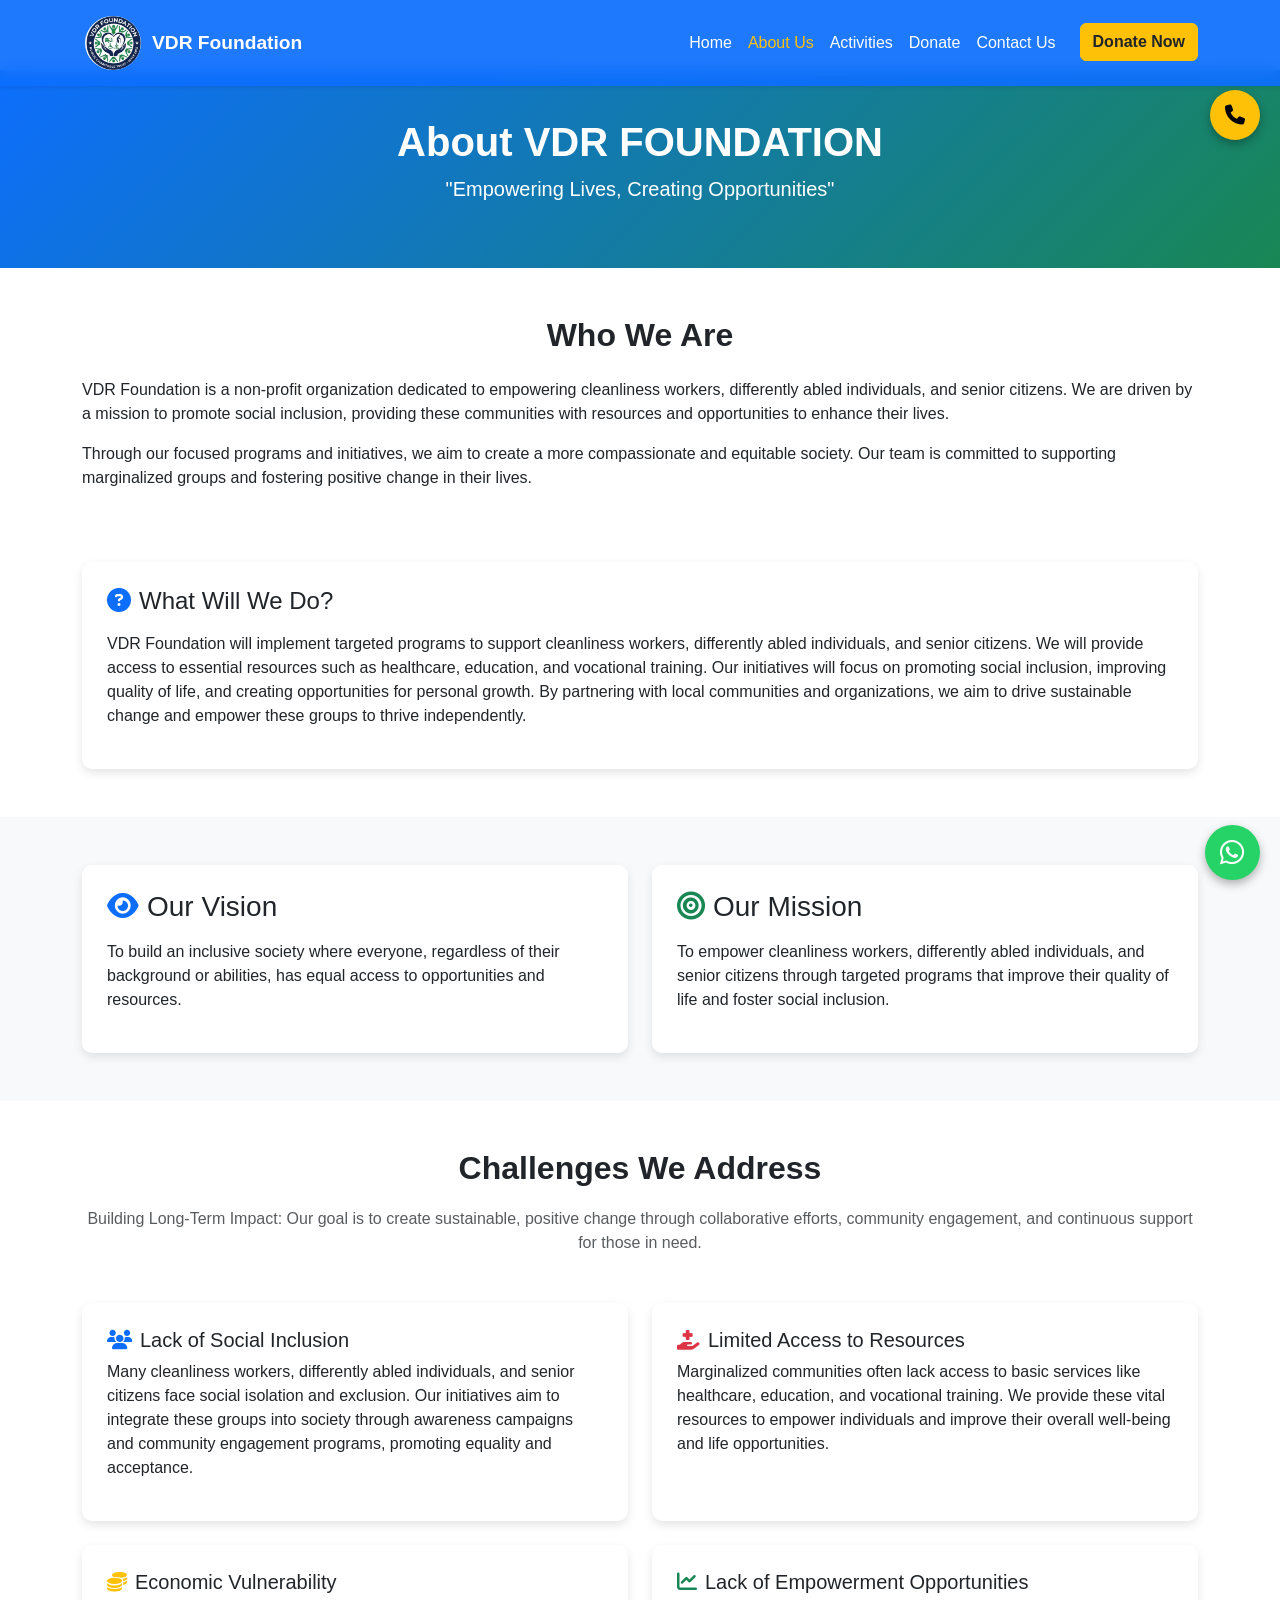
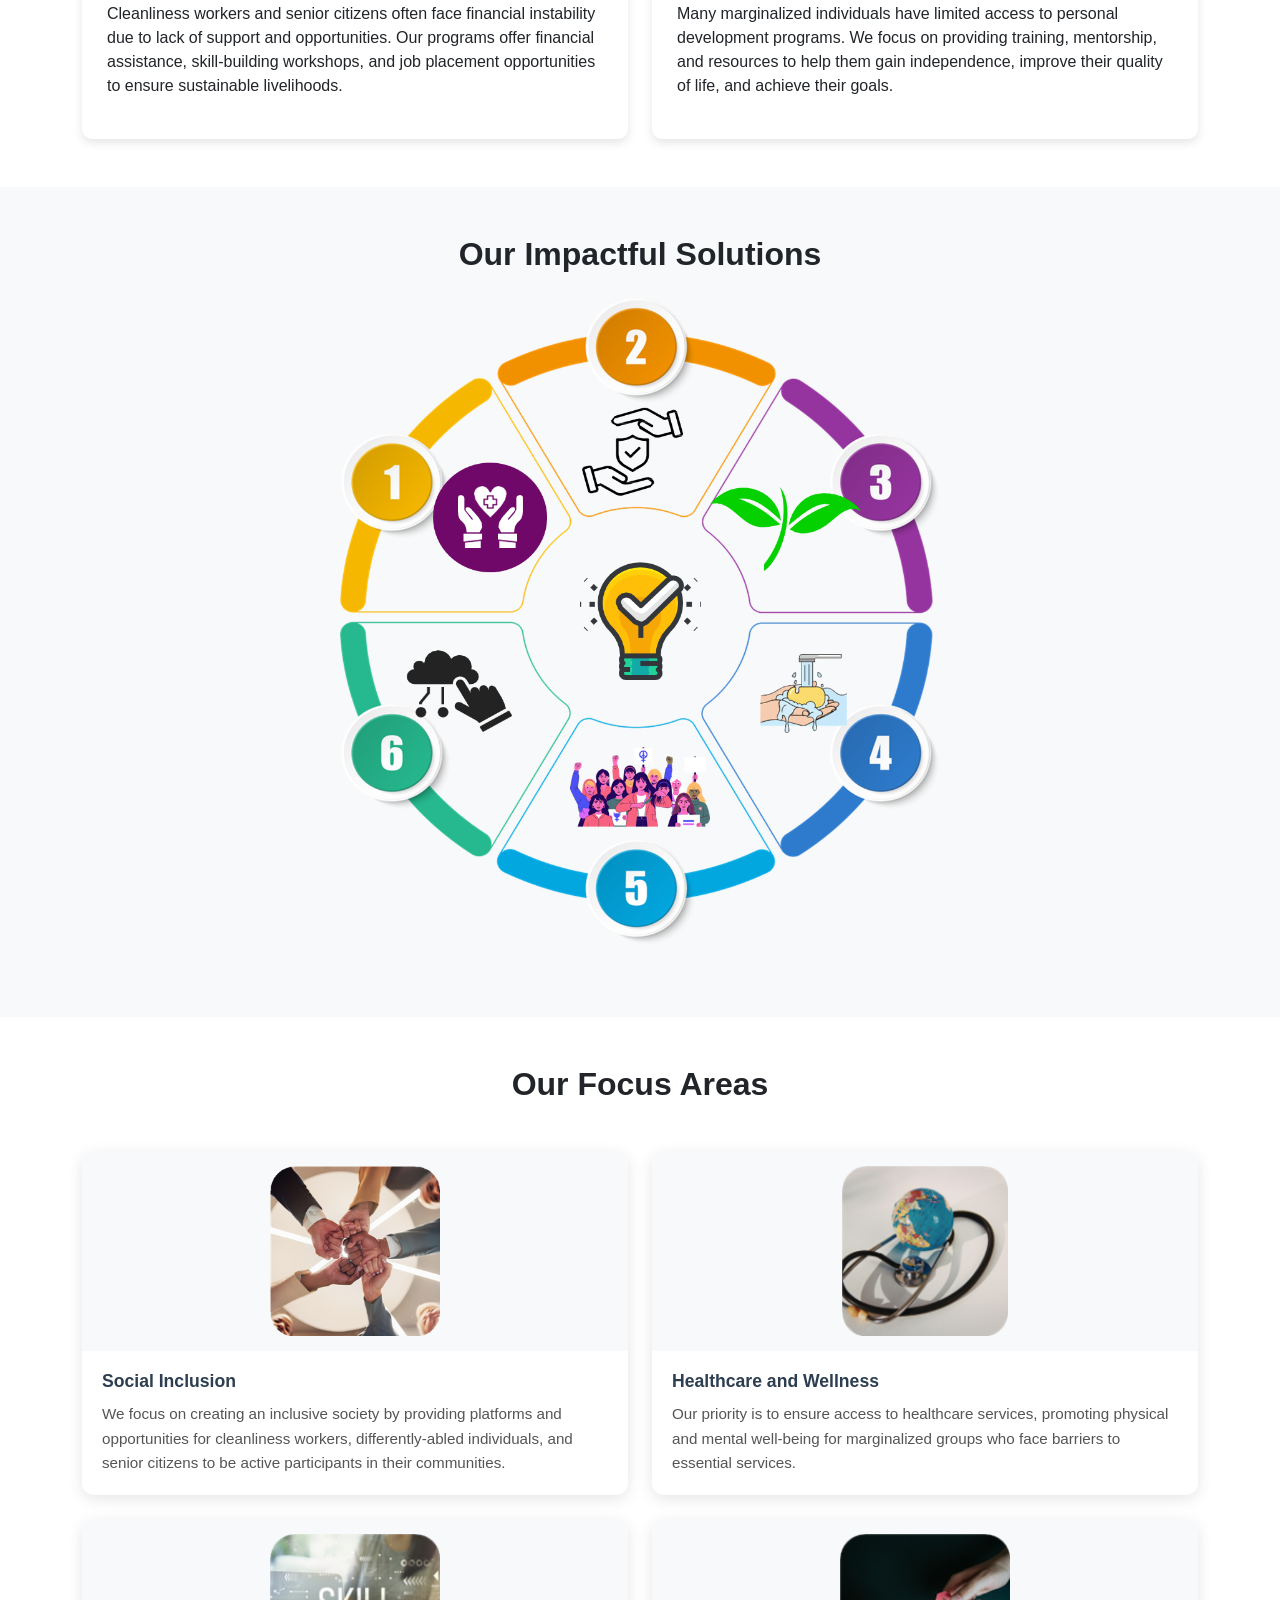
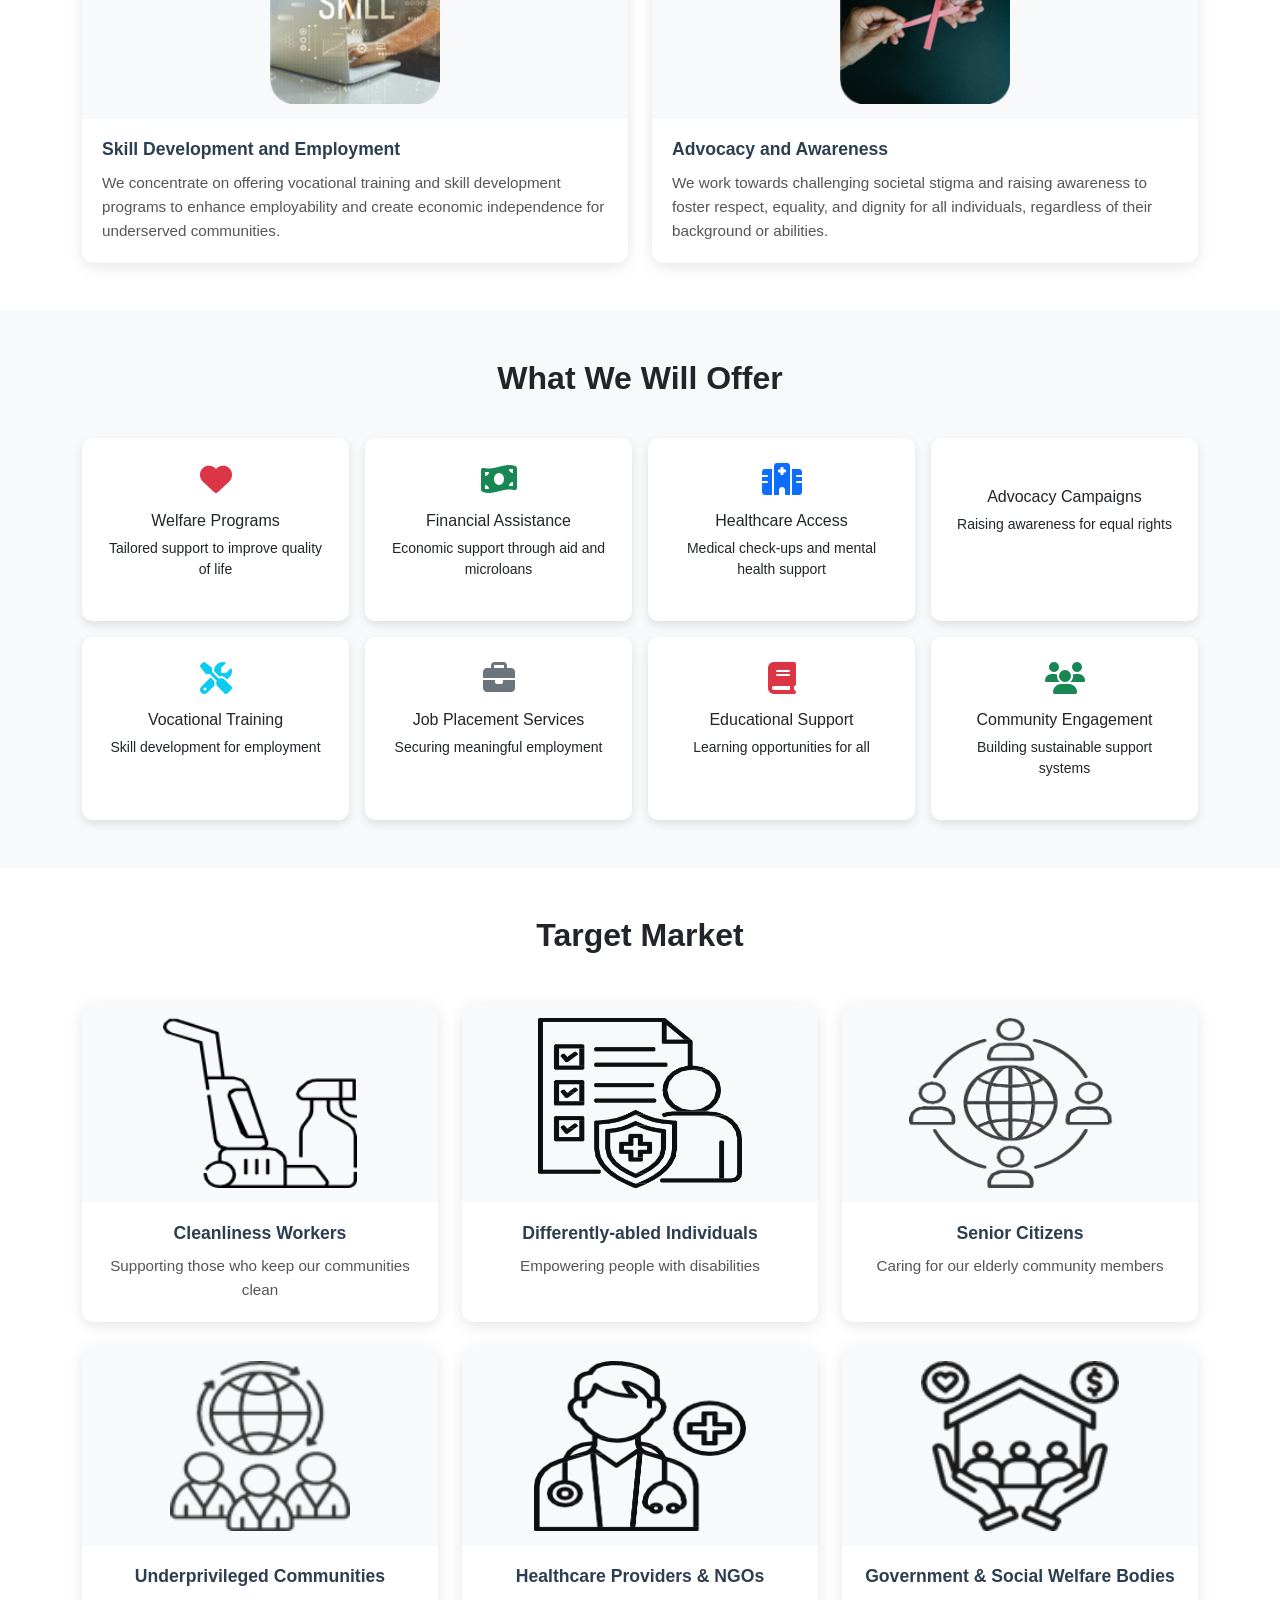
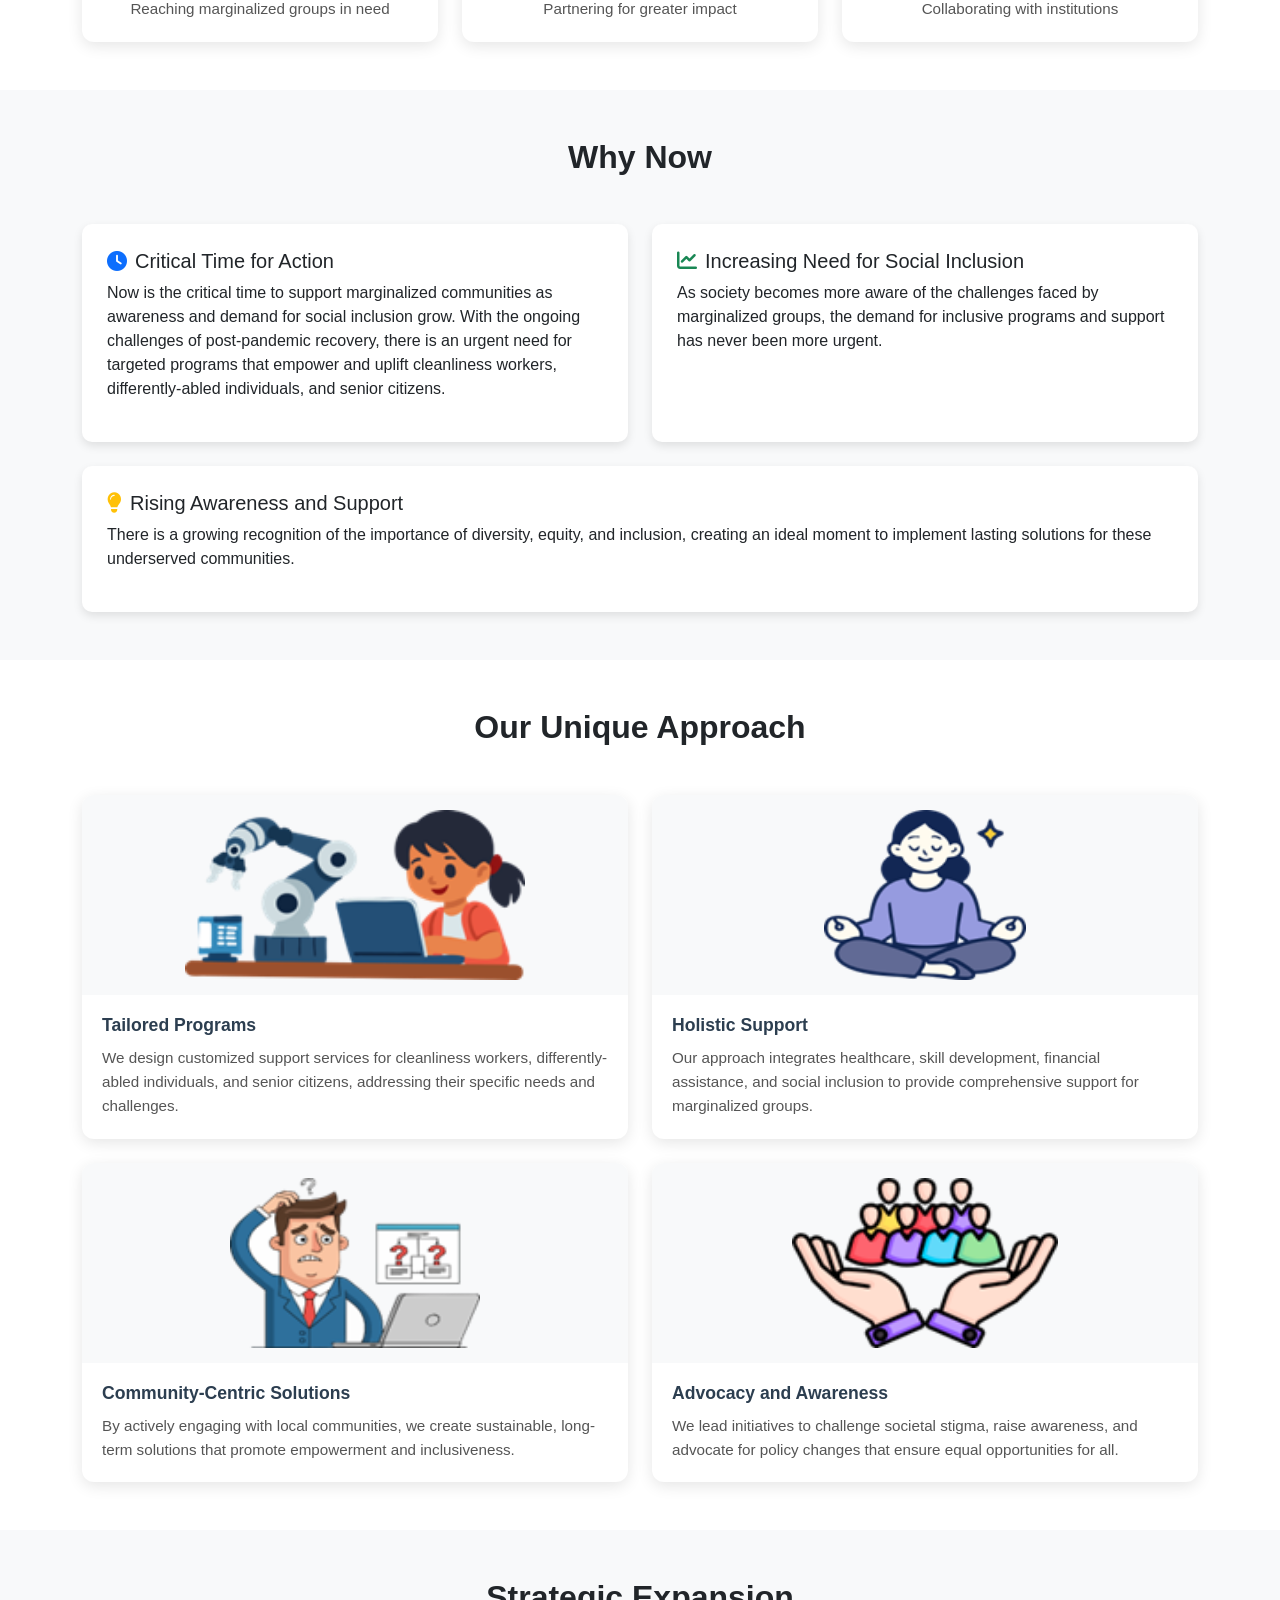
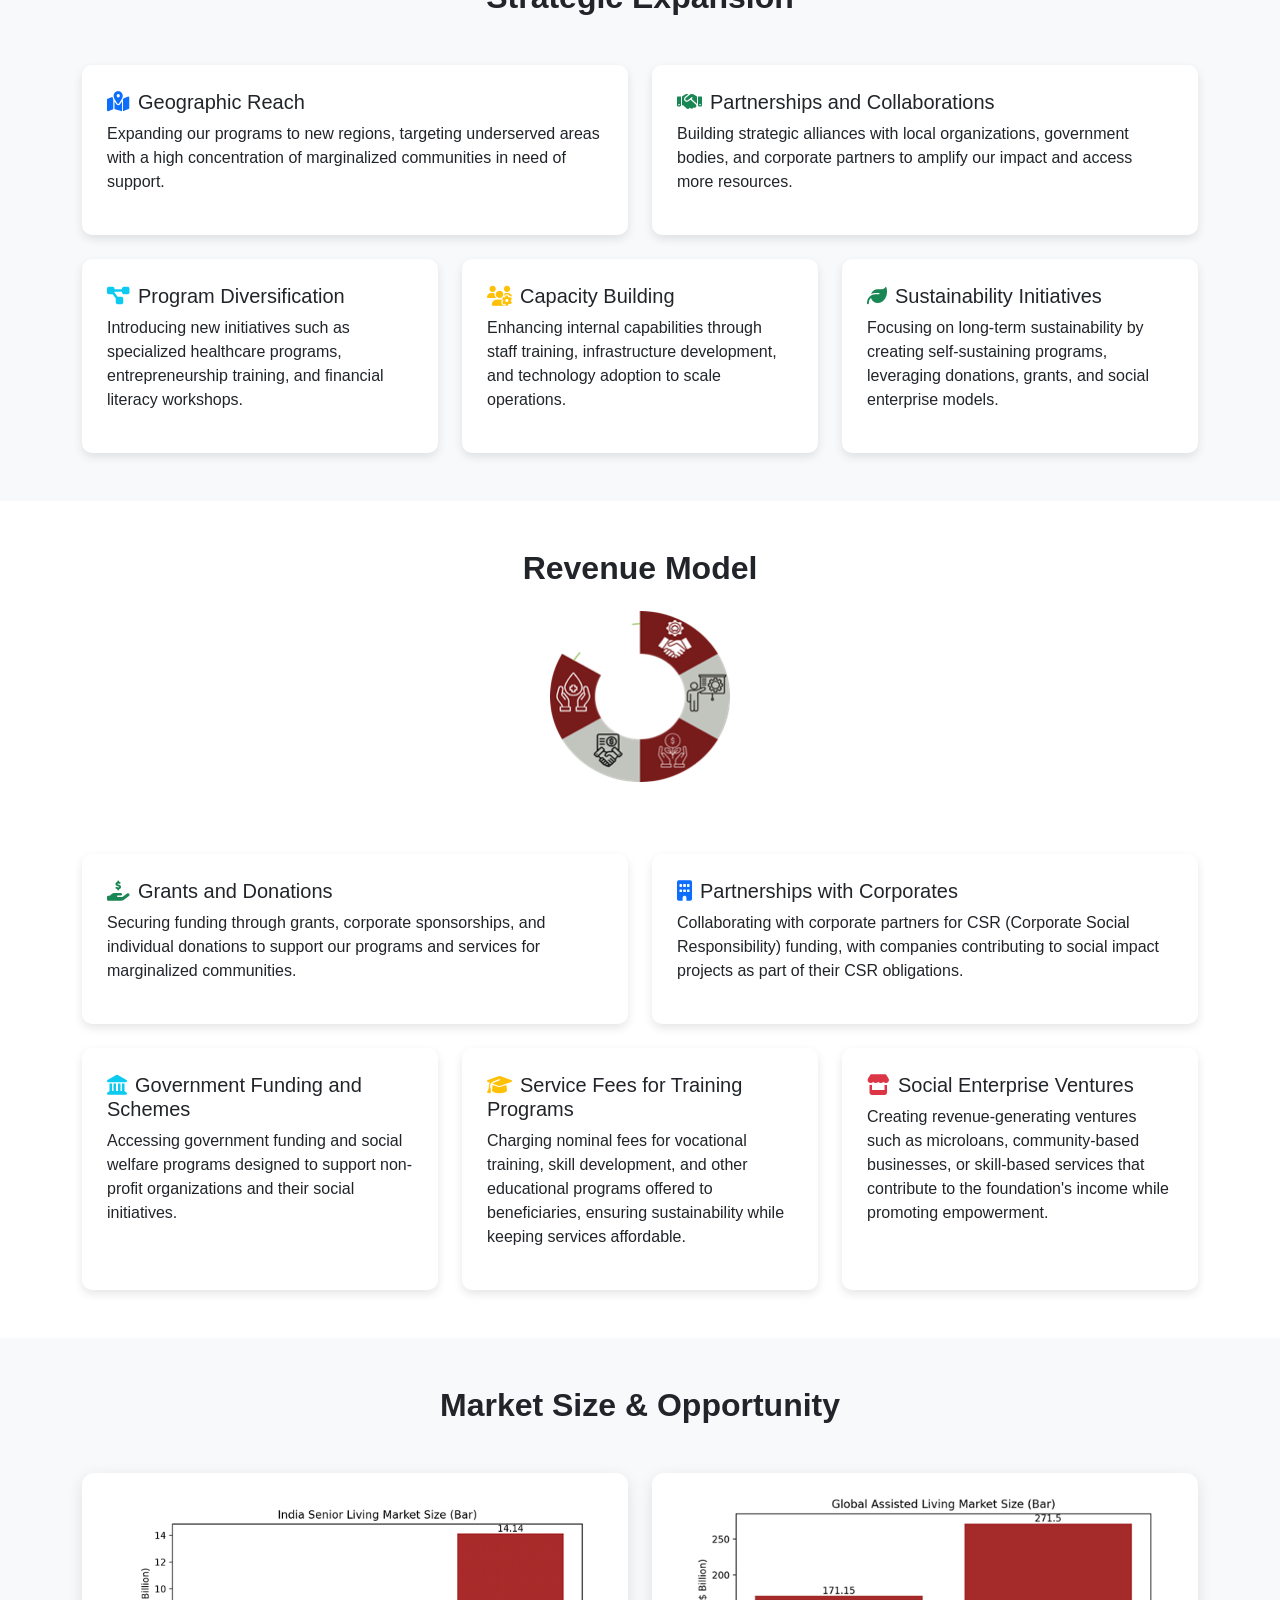
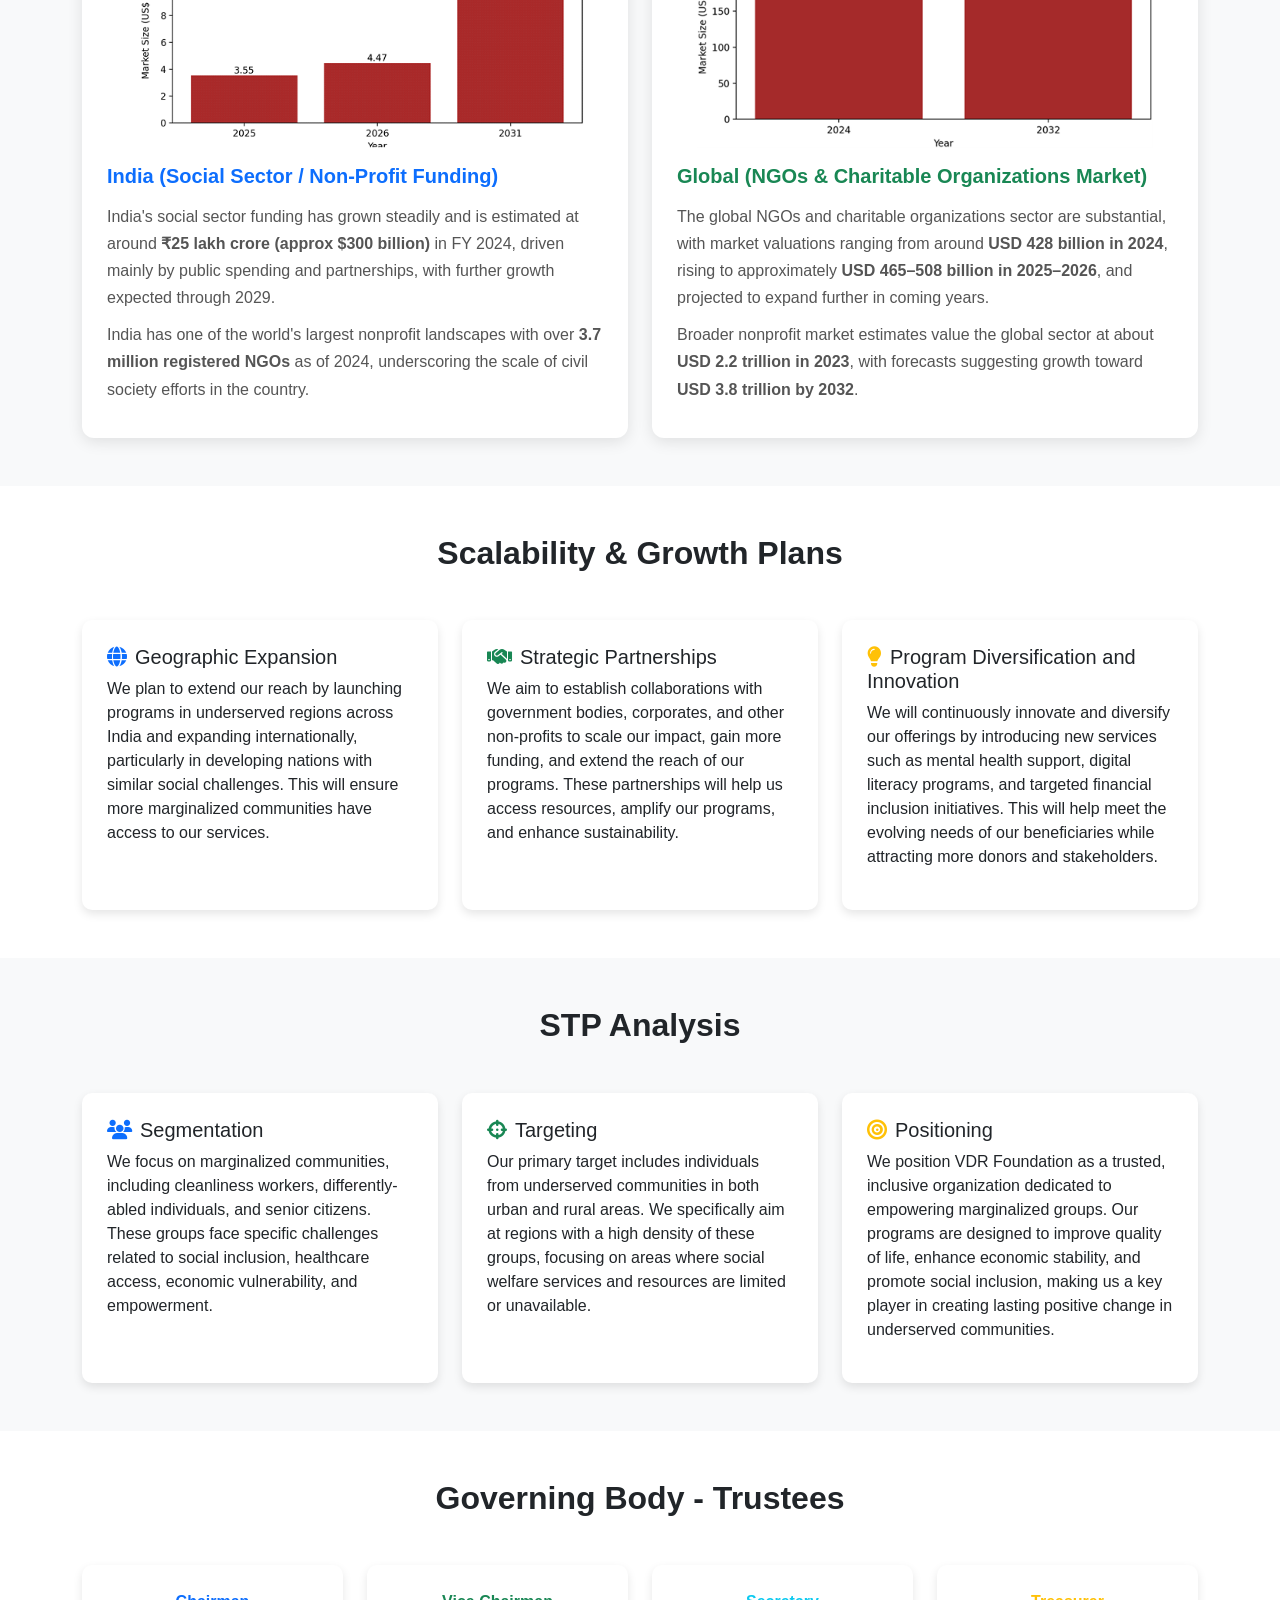
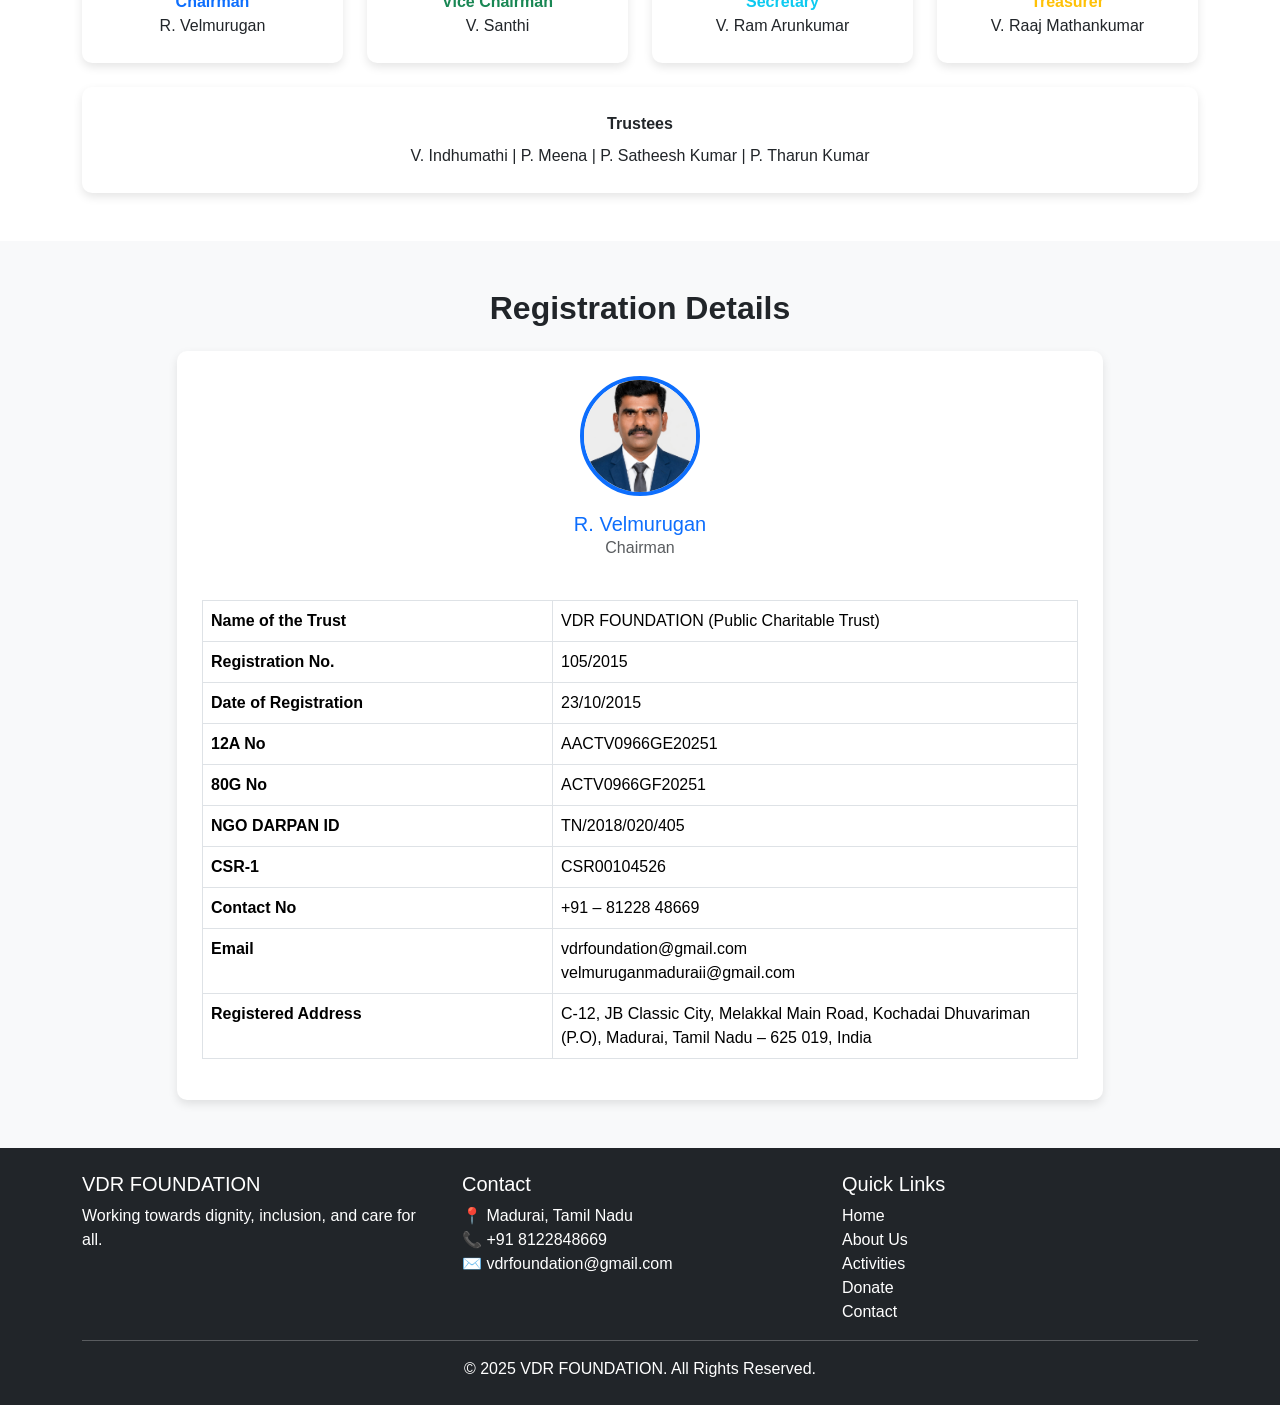
==== commit 331727ea: "modified" ====
--- a/about.html
+++ b/about.html
@@ -13,7 +13,7 @@
       <div class="container">
         <a class="navbar-brand d-flex align-items-center" href="index.html">
           <img src="images/logo.png" alt="VDR Foundation Logo" height="60" class="me-2" />
-          <span class="brand-text">Foundation</span>
+          <span class="brand-text">VDR Foundation</span>
         </a>
         <button class="navbar-toggler" type="button" data-bs-toggle="collapse" data-bs-target="#navMenu">
           <span class="navbar-toggler-icon"></span>
@@ -614,7 +614,7 @@
                   </tr>
                   <tr>
                     <th>Registered Address</th>
-                    <td>C-12, Jayabharath Classic City, Melakkal Main Road, Kochadai Dhuvariman (P.O), Madurai, Tamil Nadu – 625 019, India</td>
+                    <td>C-12, JB Classic City, Melakkal Main Road, Kochadai Dhuvariman (P.O), Madurai, Tamil Nadu – 625 019, India</td>
                   </tr>
                 </tbody>
               </table>
--- a/css/style.css
+++ b/css/style.css
@@ -295,7 +295,7 @@
   position: absolute;
   top: 15px;
   right: 15px;
-  background: linear-gradient(135deg, #667eea 0%, #764ba2 100%);
+  background: linear-gradient(135deg, #0d6efd 0%, #198754 100%);
   color: white;
   padding: 8px 20px;
   border-radius: 25px;
@@ -674,3 +674,225 @@
     max-width: 100%;
   }
 }
+
+/* ================= TAX INFO BADGE ================= */
+.tax-info-badge {
+  display: inline-flex;
+  align-items: center;
+  gap: 20px;
+  background: linear-gradient(135deg, #0d6efd 0%, #198754 100%);
+  color: white;
+  padding: 20px 35px;
+  border-radius: 15px;
+  box-shadow: 0 8px 25px rgba(13, 110, 253, 0.3);
+  max-width: 800px;
+  margin: 0 auto;
+}
+
+.tax-badge-icon {
+  font-size: 3rem;
+  color: #ffd700;
+  animation: rotate 3s linear infinite;
+}
+
+@keyframes rotate {
+  from {
+    transform: rotate(0deg);
+  }
+  to {
+    transform: rotate(360deg);
+  }
+}
+
+.tax-badge-content {
+  text-align: left;
+}
+
+.tax-badge-title {
+  font-size: 1.3rem;
+  font-weight: 700;
+  margin-bottom: 8px;
+  letter-spacing: 0.5px;
+}
+
+.tax-badge-number {
+  font-size: 1.1rem;
+  font-weight: 600;
+  margin-bottom: 5px;
+  color: #ffd700;
+}
+
+.tax-badge-clause {
+  font-size: 0.85rem;
+  opacity: 0.9;
+  line-height: 1.4;
+}
+
+/* Responsive Tax Badge */
+@media (max-width: 768px) {
+  .tax-info-badge {
+    flex-direction: column;
+    text-align: center;
+    padding: 20px;
+    gap: 15px;
+  }
+  
+  .tax-badge-content {
+    text-align: center;
+  }
+  
+  .tax-badge-icon {
+    font-size: 2.5rem;
+  }
+  
+  .tax-badge-title {
+    font-size: 1.1rem;
+  }
+  
+  .tax-badge-number {
+    font-size: 1rem;
+  }
+  
+  .tax-badge-clause {
+    font-size: 0.75rem;
+  }
+}
+
+/* ================= DONATION CARDS ================= */
+.donation-card {
+  background: #fff;
+  border-radius: 15px;
+  overflow: hidden;
+  box-shadow: 0 5px 20px rgba(0, 0, 0, 0.1);
+  transition: transform 0.3s ease, box-shadow 0.3s ease;
+}
+
+.donation-card:hover {
+  transform: translateY(-5px);
+  box-shadow: 0 10px 30px rgba(0, 0, 0, 0.15);
+}
+
+.donation-card-header {
+  background: linear-gradient(135deg, #f8f9fa 0%, #e9ecef 100%);
+  padding: 30px;
+  text-align: center;
+  border-bottom: 3px solid #0d6efd;
+}
+
+.donation-card-header h4 {
+  font-weight: 700;
+  color: #2c3e50;
+  margin-top: 10px;
+}
+
+.donation-card-body {
+  padding: 30px;
+}
+
+.donation-card-footer {
+  padding: 20px 30px;
+  background: #f8f9fa;
+}
+
+.bank-detail-item {
+  display: flex;
+  justify-content: space-between;
+  align-items: center;
+  padding: 15px 0;
+  border-bottom: 1px solid #e9ecef;
+}
+
+.bank-detail-item:last-child {
+  border-bottom: none;
+}
+
+.bank-detail-label {
+  font-weight: 600;
+  color: #495057;
+  font-size: 0.95rem;
+  display: flex;
+  align-items: center;
+}
+
+.bank-detail-value {
+  color: #2c3e50;
+  font-size: 1rem;
+  text-align: right;
+}
+
+.qr-code-container {
+  background: linear-gradient(135deg, #0d6efd 0%, #198754 100%);
+  padding: 20px;
+  border-radius: 15px;
+  display: inline-block;
+  box-shadow: 0 5px 20px rgba(13, 110, 253, 0.3);
+}
+
+.qr-code-image {
+  max-width: 250px;
+  border-radius: 10px;
+  background: white;
+  padding: 10px;
+}
+
+.upi-instructions {
+  text-align: left;
+  max-width: 350px;
+  margin: 0 auto;
+}
+
+.upi-step {
+  display: flex;
+  align-items: center;
+  margin-bottom: 15px;
+  padding: 10px;
+  background: #f8f9fa;
+  border-radius: 8px;
+  transition: background 0.3s ease;
+}
+
+.upi-step:hover {
+  background: #e9ecef;
+}
+
+.upi-step-number {
+  display: inline-flex;
+  align-items: center;
+  justify-content: center;
+  width: 30px;
+  height: 30px;
+  background: linear-gradient(135deg, #0d6efd 0%, #198754 100%);
+  color: white;
+  border-radius: 50%;
+  font-weight: 700;
+  margin-right: 15px;
+  flex-shrink: 0;
+}
+
+.upi-step-text {
+  color: #495057;
+  font-size: 0.95rem;
+}
+
+/* Responsive Donation Cards */
+@media (max-width: 768px) {
+  .donation-card-header,
+  .donation-card-body,
+  .donation-card-footer {
+    padding: 20px;
+  }
+  
+  .bank-detail-item {
+    flex-direction: column;
+    align-items: flex-start;
+    gap: 5px;
+  }
+  
+  .bank-detail-value {
+    text-align: left;
+  }
+  
+  .qr-code-image {
+    max-width: 200px;
+  }
+}
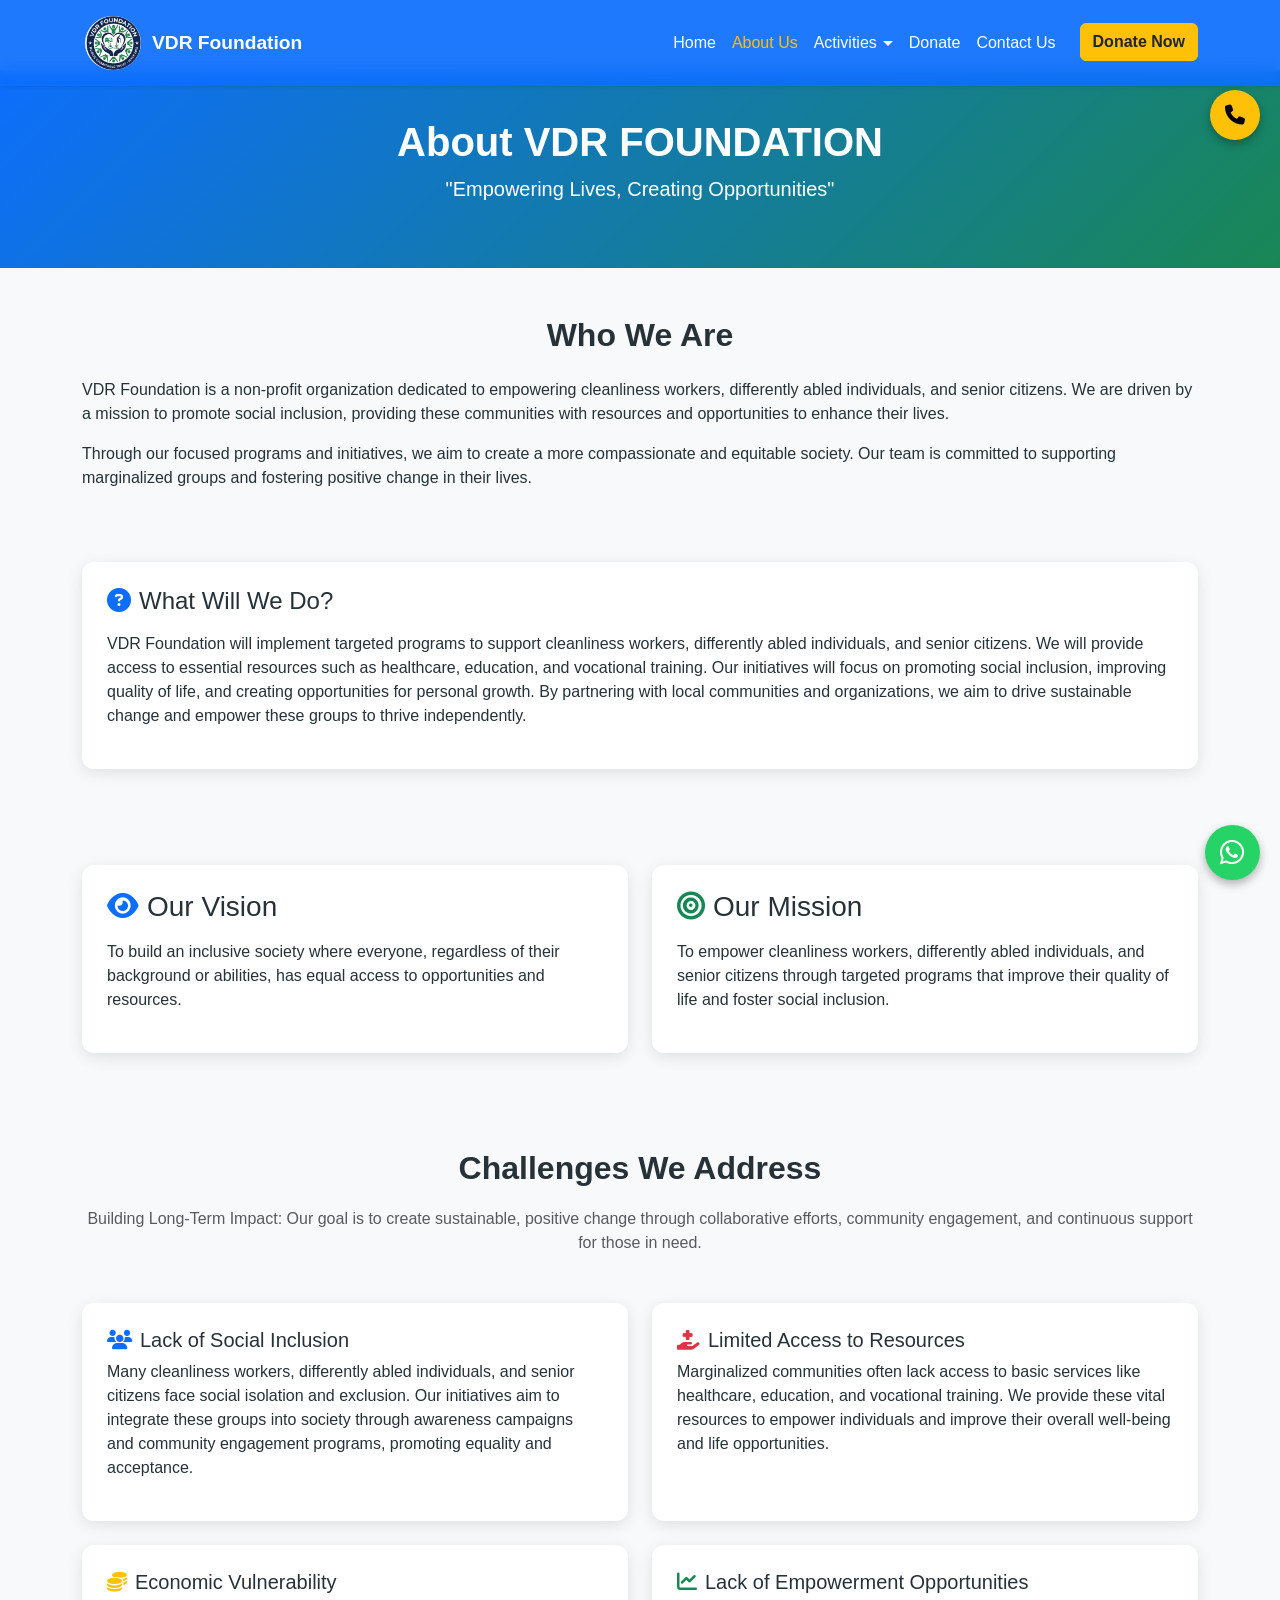
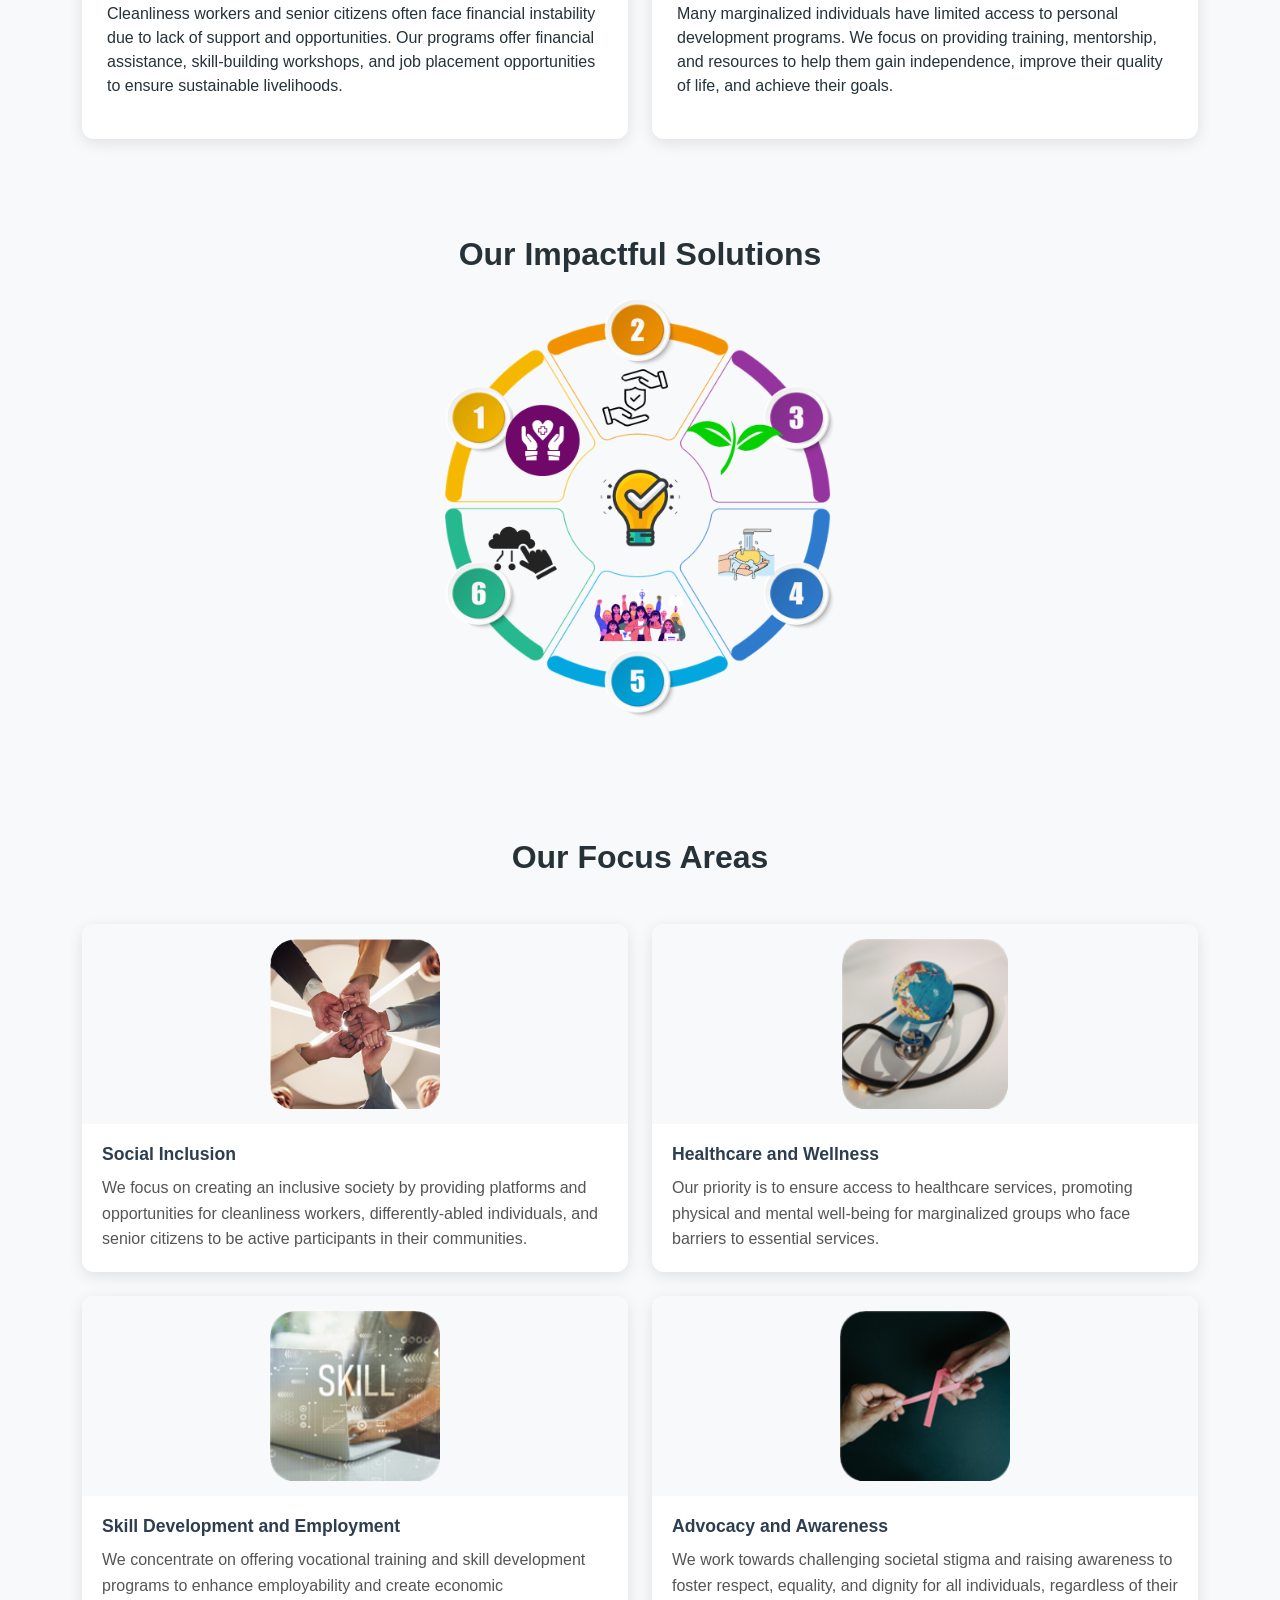
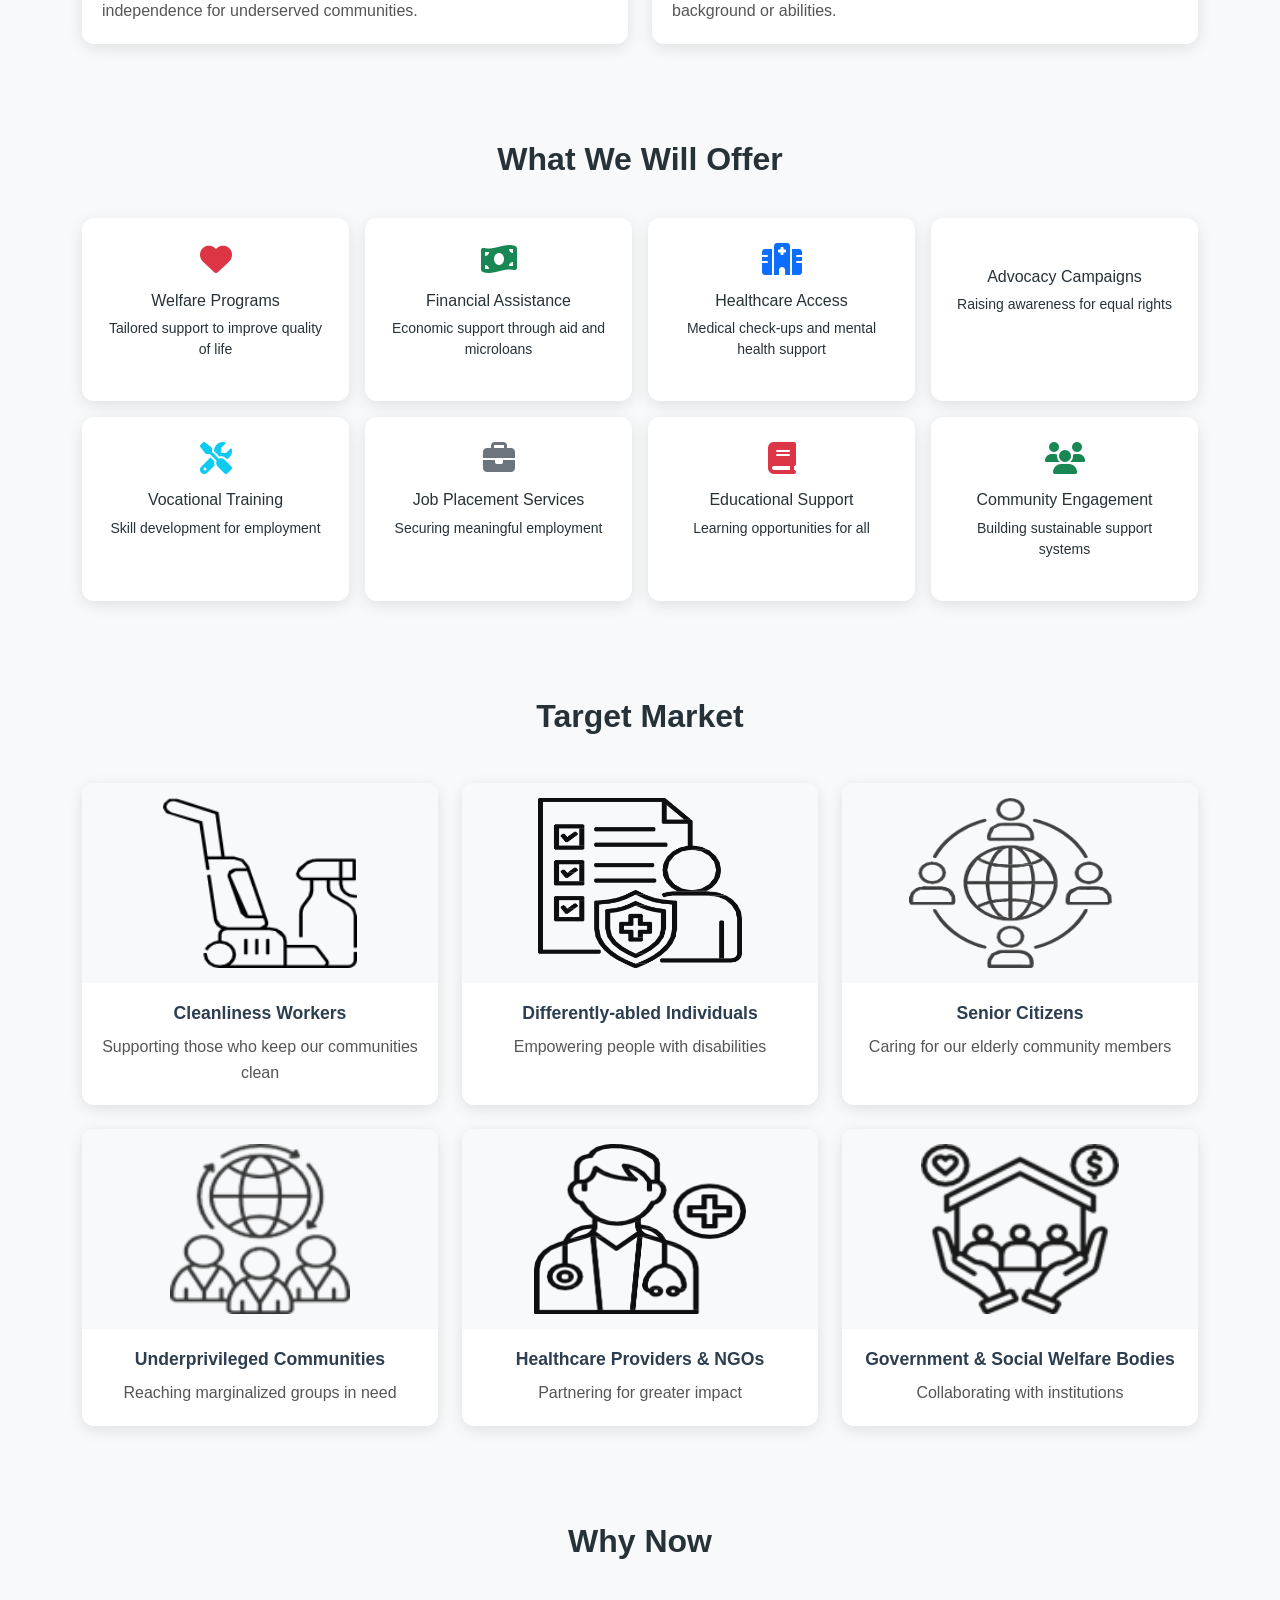
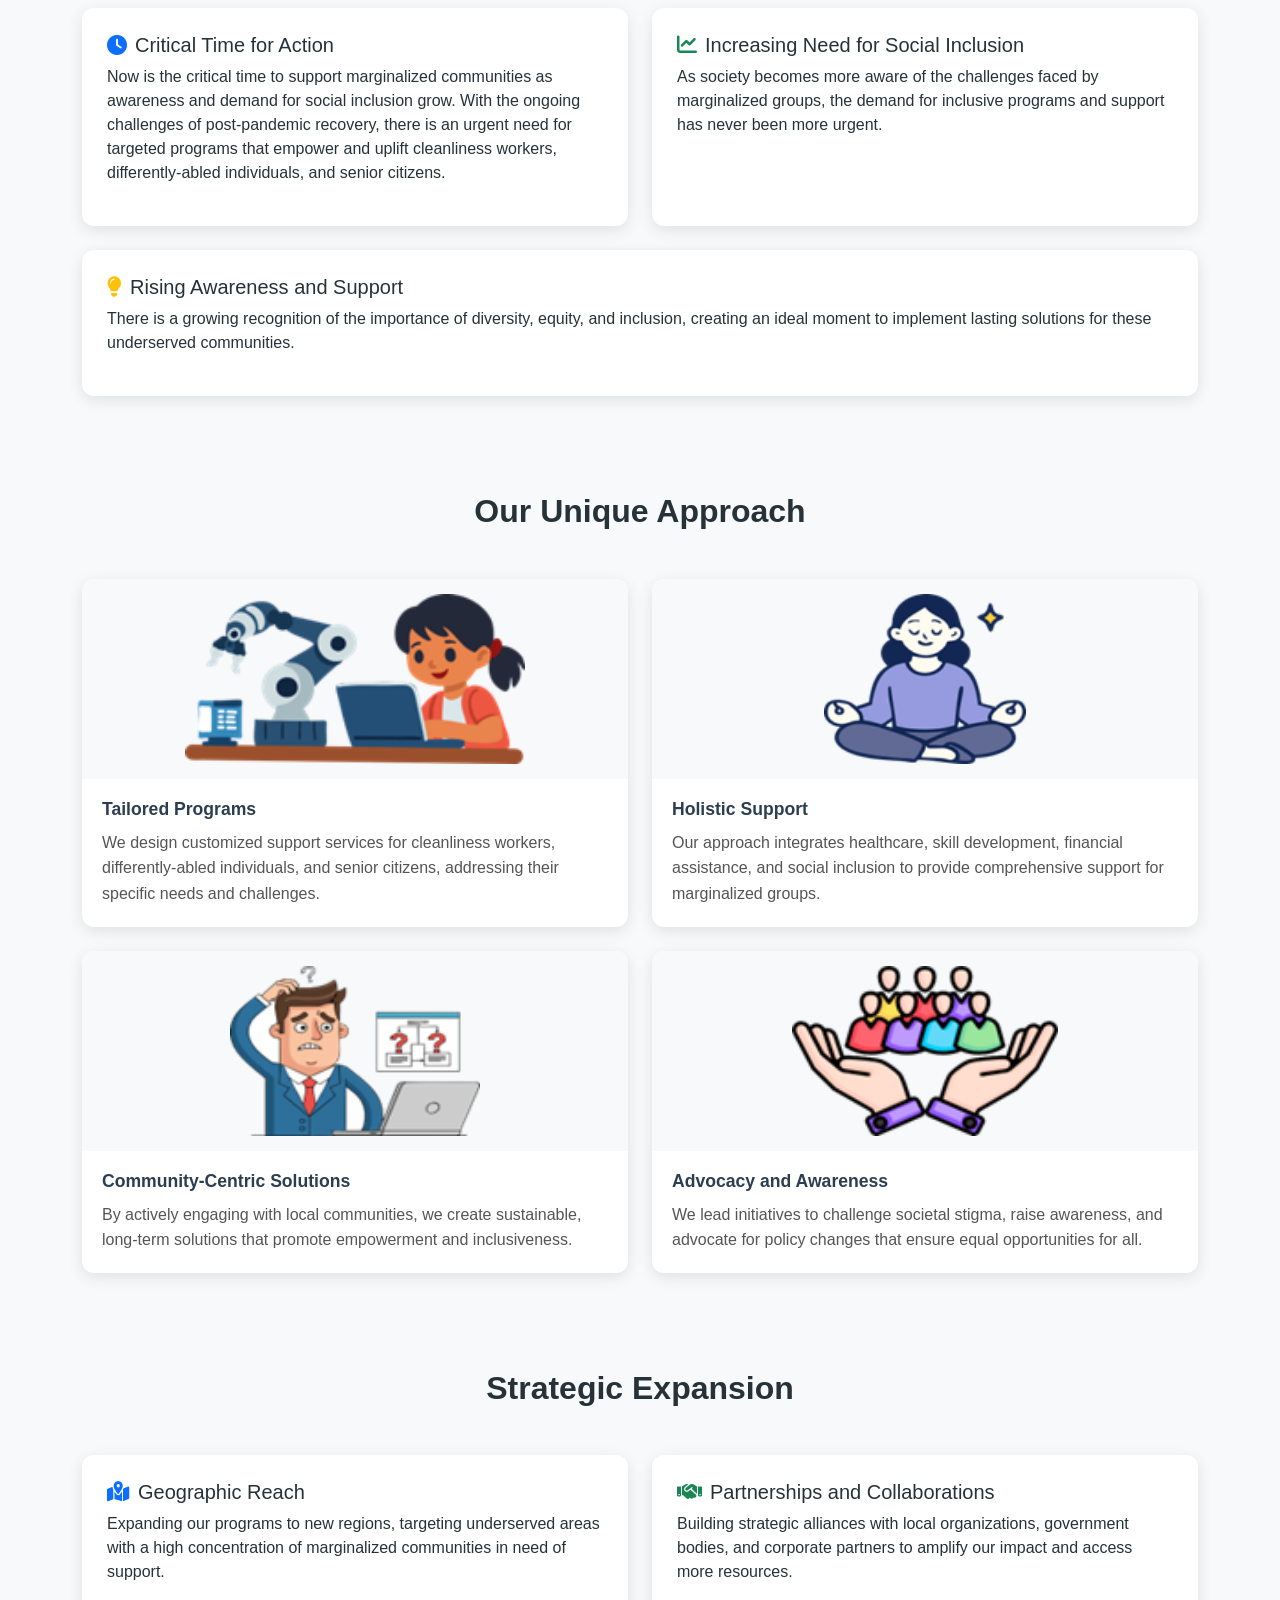
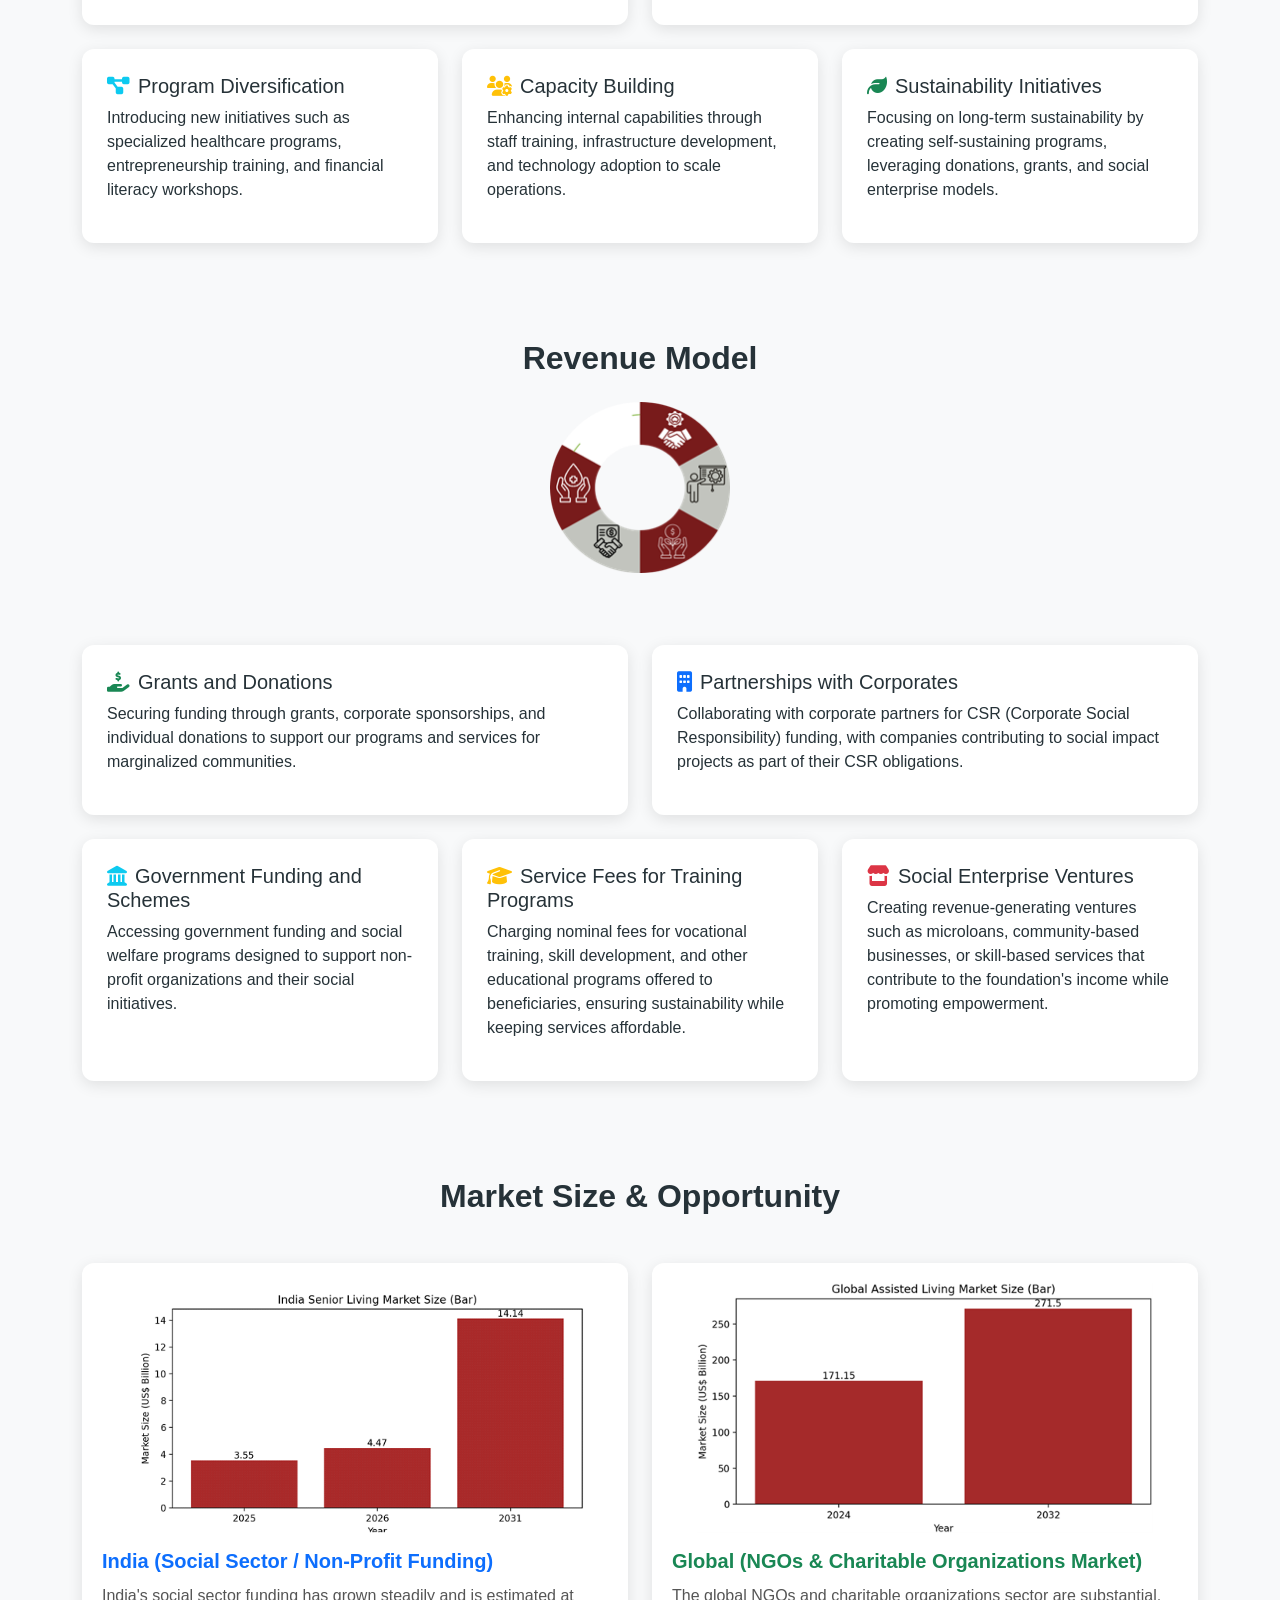
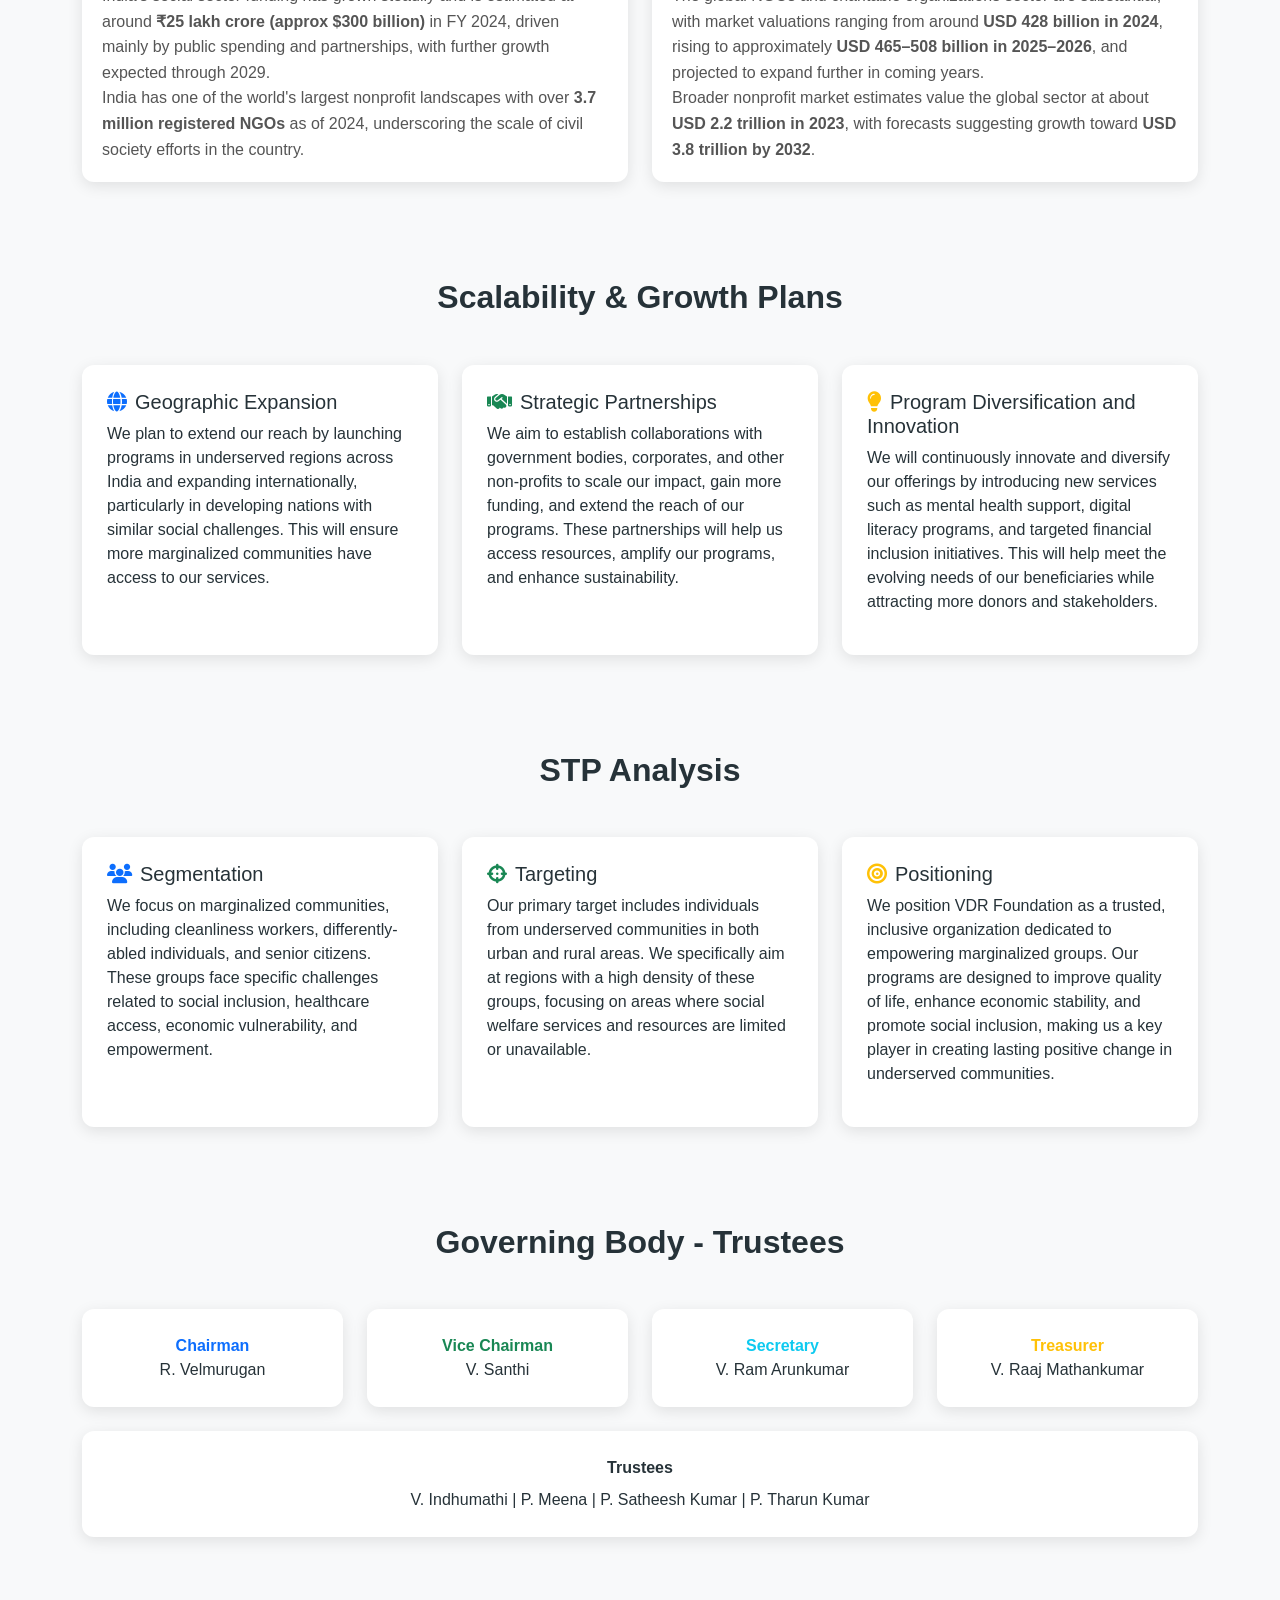
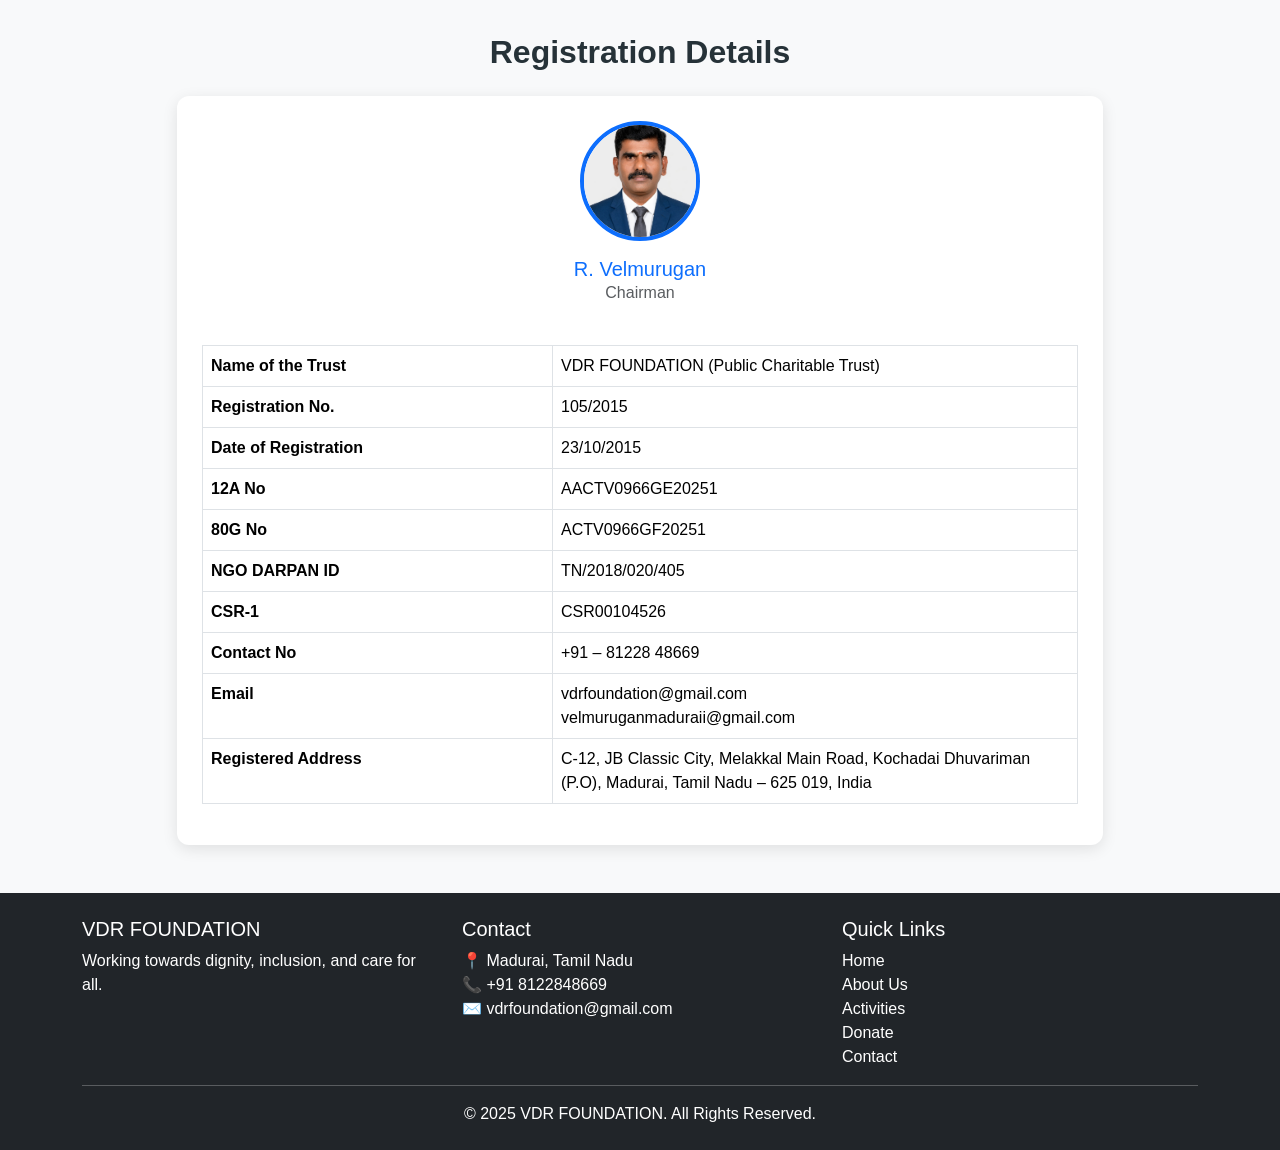
==== commit 0fc4742d: "add bag donation page" ====
--- a/about.html
+++ b/about.html
@@ -1,31 +1,105 @@
-<!DOCTYPE html>
+<!doctype html>
 <html lang="en">
   <head>
     <meta charset="UTF-8" />
     <title>About Us | VDR FOUNDATION</title>
     <meta name="viewport" content="width=device-width, initial-scale=1" />
-    <link href="https://cdn.jsdelivr.net/npm/bootstrap@5.3.2/dist/css/bootstrap.min.css" rel="stylesheet" />
-    <link rel="stylesheet" href="https://cdnjs.cloudflare.com/ajax/libs/font-awesome/6.5.1/css/all.min.css" />
-    <link rel="stylesheet" href="css/style.css" />
+    <meta
+      name="description"
+      content="Learn about VDR Foundation's mission, vision, focus areas, and governing body working to empower marginalized communities in Tamil Nadu."
+    />
+    <meta property="og:title" content="About Us | VDR Foundation" />
+    <meta
+      property="og:description"
+      content="Empowering cleanliness workers, differently abled individuals, and senior citizens through targeted programs."
+    />
+    <meta property="og:image" content="assets/images/logo.png" />
+    <meta property="og:type" content="website" />
+    <link
+      href="https://cdn.jsdelivr.net/npm/bootstrap@5.3.2/dist/css/bootstrap.min.css"
+      rel="stylesheet"
+      integrity="sha384-T3c6CoIi6uLrA9TneNEoa7RxnatzjcDSCmG1MXxSR1GAsXEV/Dwwykc2MPK8M2HN"
+      crossorigin="anonymous"
+      integrity="sha384-T3c6CoIi6uLrA9TneNEoa7RxnatzjcDSCmG1MXxSR1GAsXEV/Dwwykc2MPK8M2HN"
+      crossorigin="anonymous"
+    />
+    <link
+      rel="stylesheet"
+      href="https://cdnjs.cloudflare.com/ajax/libs/font-awesome/6.5.1/css/all.min.css"
+      integrity="sha512-DTOQO9RWCH3ppGqcWaEA1BIZOC6xxalwEsw9c2QQeAIftl+Vegovlnee1c9QX4TctnWMn13TZye+giMm8e2LwA=="
+      crossorigin="anonymous"
+      referrerpolicy="no-referrer"
+    />
+    <link rel="stylesheet" href="assets/css/style.css" />
+    <link rel="stylesheet" href="assets/css/gallery.css" />
+    <link rel="stylesheet" href="assets/css/responsive.css" />
   </head>
   <body>
     <nav class="navbar navbar-expand-lg navbar-light fixed-top shadow-sm">
       <div class="container">
         <a class="navbar-brand d-flex align-items-center" href="index.html">
-          <img src="images/logo.png" alt="VDR Foundation Logo" height="60" class="me-2" />
+          <img
+            src="assets/images/logo.png"
+            alt="VDR Foundation Logo"
+            height="60"
+            class="me-2"
+          />
           <span class="brand-text">VDR Foundation</span>
         </a>
-        <button class="navbar-toggler" type="button" data-bs-toggle="collapse" data-bs-target="#navMenu">
+        <button
+          class="navbar-toggler"
+          type="button"
+          data-bs-toggle="collapse"
+          data-bs-target="#navMenu"
+          aria-controls="navMenu"
+          aria-expanded="false"
+          aria-label="Toggle navigation"
+        >
           <span class="navbar-toggler-icon"></span>
         </button>
         <div class="collapse navbar-collapse" id="navMenu">
           <ul class="navbar-nav ms-auto mb-2 mb-lg-0">
-            <li class="nav-item"><a class="nav-link" href="index.html">Home</a></li>
-            <li class="nav-item"><a class="nav-link active" href="about.html">About Us</a></li>
-            <li class="nav-item"><a class="nav-link" href="activities.html">Activities</a></li>
-            <li class="nav-item"><a class="nav-link" href="donate.html">Donate</a></li>
-            <li class="nav-item"><a class="nav-link" href="contact.html">Contact Us</a></li>
-            <li class="nav-item ms-3"><a class="btn btn-warning text-dark fw-bold" href="donate.html">Donate Now</a></li>
+            <li class="nav-item">
+              <a class="nav-link" href="index.html">Home</a>
+            </li>
+            <li class="nav-item">
+              <a class="nav-link" href="about.html">About Us</a>
+            </li>
+            <li class="nav-item dropdown">
+              <a
+                class="nav-link dropdown-toggle"
+                href="activities.html"
+                id="activitiesDropdown"
+                role="button"
+                data-bs-toggle="dropdown"
+                aria-expanded="false"
+                >Activities</a
+              >
+              <ul class="dropdown-menu" aria-labelledby="activitiesDropdown">
+                <li>
+                  <a class="dropdown-item" href="activities.html">Overview</a>
+                </li>
+                <li>
+                  <a class="dropdown-item" href="bag-donation.html"
+                    >Bag Donation</a
+                  >
+                </li>
+                <li>
+                  <a class="dropdown-item" href="gallery.html">Gallery</a>
+                </li>
+              </ul>
+            </li>
+            <li class="nav-item">
+              <a class="nav-link" href="donate.html">Donate</a>
+            </li>
+            <li class="nav-item">
+              <a class="nav-link" href="contact.html">Contact Us</a>
+            </li>
+            <li class="nav-item ms-3">
+              <a class="btn btn-warning text-dark fw-bold" href="donate.html"
+                >Donate Now</a
+              >
+            </li>
           </ul>
         </div>
       </div>
@@ -46,18 +120,37 @@
       <div class="container">
         <h2 class="section-title text-center">Who We Are</h2>
         <p class="mt-4">
-          VDR Foundation is a non-profit organization dedicated to empowering cleanliness workers, differently abled
-          individuals, and senior citizens. We are driven by a mission to promote social inclusion, providing these communities with resources and opportunities to enhance their lives.
+          VDR Foundation is a non-profit organization dedicated to empowering
+          cleanliness workers, differently abled individuals, and senior
+          citizens. We are driven by a mission to promote social inclusion,
+          providing these communities with resources and opportunities to
+          enhance their lives.
         </p>
         <p>
-          Through our focused programs and initiatives, we aim to create a more compassionate and equitable society. Our team is committed to supporting marginalized groups and fostering positive change in their lives.
+          Through our focused programs and initiatives, we aim to create a more
+          compassionate and equitable society. Our team is committed to
+          supporting marginalized groups and fostering positive change in their
+          lives.
         </p>
-        
+
         <div class="row mt-5 g-4">
           <div class="col-md-12">
             <div class="info-card">
-              <h4><i class="fas fa-question-circle text-primary me-2"></i>What Will We Do?</h4>
-              <p class="mt-3">VDR Foundation will implement targeted programs to support cleanliness workers, differently abled individuals, and senior citizens. We will provide access to essential resources such as healthcare, education, and vocational training. Our initiatives will focus on promoting social inclusion, improving quality of life, and creating opportunities for personal growth. By partnering with local communities and organizations, we aim to drive sustainable change and empower these groups to thrive independently.</p>
+              <h4>
+                <i class="fas fa-question-circle text-primary me-2"></i>What
+                Will We Do?
+              </h4>
+              <p class="mt-3">
+                VDR Foundation will implement targeted programs to support
+                cleanliness workers, differently abled individuals, and senior
+                citizens. We will provide access to essential resources such as
+                healthcare, education, and vocational training. Our initiatives
+                will focus on promoting social inclusion, improving quality of
+                life, and creating opportunities for personal growth. By
+                partnering with local communities and organizations, we aim to
+                drive sustainable change and empower these groups to thrive
+                independently.
+              </p>
             </div>
           </div>
         </div>
@@ -69,14 +162,27 @@
         <div class="row g-4">
           <div class="col-md-6">
             <div class="info-card h-100">
-              <h3><i class="fa-solid fa-eye me-2 text-primary"></i>Our Vision</h3>
-              <p class="mt-3">To build an inclusive society where everyone, regardless of their background or abilities, has equal access to opportunities and resources.</p>
+              <h3>
+                <i class="fa-solid fa-eye me-2 text-primary"></i>Our Vision
+              </h3>
+              <p class="mt-3">
+                To build an inclusive society where everyone, regardless of
+                their background or abilities, has equal access to opportunities
+                and resources.
+              </p>
             </div>
           </div>
           <div class="col-md-6">
             <div class="info-card h-100">
-              <h3><i class="fa-solid fa-bullseye me-2 text-success"></i>Our Mission</h3>
-              <p class="mt-3">To empower cleanliness workers, differently abled individuals, and senior citizens through targeted programs that improve their quality of life and foster social inclusion.</p>
+              <h3>
+                <i class="fa-solid fa-bullseye me-2 text-success"></i>Our
+                Mission
+              </h3>
+              <p class="mt-3">
+                To empower cleanliness workers, differently abled individuals,
+                and senior citizens through targeted programs that improve their
+                quality of life and foster social inclusion.
+              </p>
             </div>
           </div>
         </div>
@@ -86,30 +192,68 @@
     <section class="py-5">
       <div class="container">
         <h2 class="section-title text-center">Challenges We Address</h2>
-        <p class="text-center text-muted mb-4">Building Long-Term Impact: Our goal is to create sustainable, positive change through collaborative efforts, community engagement, and continuous support for those in need.</p>
+        <p class="text-center text-muted mb-4">
+          Building Long-Term Impact: Our goal is to create sustainable, positive
+          change through collaborative efforts, community engagement, and
+          continuous support for those in need.
+        </p>
         <div class="row mt-4 g-4">
           <div class="col-md-6">
             <div class="focus-card h-100">
-              <h5><i class="fas fa-users text-primary me-2"></i>Lack of Social Inclusion</h5>
-              <p>Many cleanliness workers, differently abled individuals, and senior citizens face social isolation and exclusion. Our initiatives aim to integrate these groups into society through awareness campaigns and community engagement programs, promoting equality and acceptance.</p>
-            </div>
-          </div>
-          <div class="col-md-6">
-            <div class="focus-card h-100">
-              <h5><i class="fas fa-hand-holding-medical text-danger me-2"></i>Limited Access to Resources</h5>
-              <p>Marginalized communities often lack access to basic services like healthcare, education, and vocational training. We provide these vital resources to empower individuals and improve their overall well-being and life opportunities.</p>
-            </div>
-          </div>
-          <div class="col-md-6">
-            <div class="focus-card h-100">
-              <h5><i class="fas fa-coins text-warning me-2"></i>Economic Vulnerability</h5>
-              <p>Cleanliness workers and senior citizens often face financial instability due to lack of support and opportunities. Our programs offer financial assistance, skill-building workshops, and job placement opportunities to ensure sustainable livelihoods.</p>
-            </div>
-          </div>
-          <div class="col-md-6">
-            <div class="focus-card h-100">
-              <h5><i class="fas fa-chart-line text-success me-2"></i>Lack of Empowerment Opportunities</h5>
-              <p>Many marginalized individuals have limited access to personal development programs. We focus on providing training, mentorship, and resources to help them gain independence, improve their quality of life, and achieve their goals.</p>
+              <h5>
+                <i class="fas fa-users text-primary me-2"></i>Lack of Social
+                Inclusion
+              </h5>
+              <p>
+                Many cleanliness workers, differently abled individuals, and
+                senior citizens face social isolation and exclusion. Our
+                initiatives aim to integrate these groups into society through
+                awareness campaigns and community engagement programs, promoting
+                equality and acceptance.
+              </p>
+            </div>
+          </div>
+          <div class="col-md-6">
+            <div class="focus-card h-100">
+              <h5>
+                <i class="fas fa-hand-holding-medical text-danger me-2"></i
+                >Limited Access to Resources
+              </h5>
+              <p>
+                Marginalized communities often lack access to basic services
+                like healthcare, education, and vocational training. We provide
+                these vital resources to empower individuals and improve their
+                overall well-being and life opportunities.
+              </p>
+            </div>
+          </div>
+          <div class="col-md-6">
+            <div class="focus-card h-100">
+              <h5>
+                <i class="fas fa-coins text-warning me-2"></i>Economic
+                Vulnerability
+              </h5>
+              <p>
+                Cleanliness workers and senior citizens often face financial
+                instability due to lack of support and opportunities. Our
+                programs offer financial assistance, skill-building workshops,
+                and job placement opportunities to ensure sustainable
+                livelihoods.
+              </p>
+            </div>
+          </div>
+          <div class="col-md-6">
+            <div class="focus-card h-100">
+              <h5>
+                <i class="fas fa-chart-line text-success me-2"></i>Lack of
+                Empowerment Opportunities
+              </h5>
+              <p>
+                Many marginalized individuals have limited access to personal
+                development programs. We focus on providing training,
+                mentorship, and resources to help them gain independence,
+                improve their quality of life, and achieve their goals.
+              </p>
             </div>
           </div>
         </div>
@@ -121,7 +265,11 @@
         <h2 class="section-title text-center">Our Impactful Solutions</h2>
         <div class="row mt-4 justify-content-center">
           <div class="col-12 text-center mb-4">
-            <img src="images/about/vision/our-impactful-solutions.png" class="img-fluid solution-image" alt="Our Impactful Solutions" />
+            <img
+              src="assets/images/about/vision/our-impactful-solutions.png"
+              class="img-fluid solution-image"
+              alt="Our Impactful Solutions"
+            />
           </div>
         </div>
       </div>
@@ -133,37 +281,70 @@
         <div class="row mt-4 g-4">
           <div class="col-md-6">
             <div class="compact-image-card h-100">
-              <img src="images/about/focus-area/social-inclusion.png" class="img-fluid" alt="Social Inclusion" />
+              <img
+                src="assets/images/about/focus-area/social-inclusion.png"
+                class="img-fluid"
+                alt="Social Inclusion"
+              />
               <div class="compact-card-content">
                 <h5>Social Inclusion</h5>
-                <p>We focus on creating an inclusive society by providing platforms and opportunities for cleanliness workers, differently-abled individuals, and senior citizens to be active participants in their communities.</p>
+                <p>
+                  We focus on creating an inclusive society by providing
+                  platforms and opportunities for cleanliness workers,
+                  differently-abled individuals, and senior citizens to be
+                  active participants in their communities.
+                </p>
               </div>
             </div>
           </div>
           <div class="col-md-6">
             <div class="compact-image-card h-100">
-              <img src="images/about/focus-area/healthcare-and-wellness.png" class="img-fluid" alt="Healthcare and Wellness" />
+              <img
+                src="assets/images/about/focus-area/healthcare-and-wellness.png"
+                class="img-fluid"
+                alt="Healthcare and Wellness"
+              />
               <div class="compact-card-content">
                 <h5>Healthcare and Wellness</h5>
-                <p>Our priority is to ensure access to healthcare services, promoting physical and mental well-being for marginalized groups who face barriers to essential services.</p>
+                <p>
+                  Our priority is to ensure access to healthcare services,
+                  promoting physical and mental well-being for marginalized
+                  groups who face barriers to essential services.
+                </p>
               </div>
             </div>
           </div>
           <div class="col-md-6">
             <div class="compact-image-card h-100">
-              <img src="images/about/focus-area/skill-development-and-employment.png" class="img-fluid" alt="Skill Development" />
+              <img
+                src="assets/images/about/focus-area/skill-development-and-employment.png"
+                class="img-fluid"
+                alt="Skill Development"
+              />
               <div class="compact-card-content">
                 <h5>Skill Development and Employment</h5>
-                <p>We concentrate on offering vocational training and skill development programs to enhance employability and create economic independence for underserved communities.</p>
+                <p>
+                  We concentrate on offering vocational training and skill
+                  development programs to enhance employability and create
+                  economic independence for underserved communities.
+                </p>
               </div>
             </div>
           </div>
           <div class="col-md-6">
             <div class="compact-image-card h-100">
-              <img src="images/about/focus-area/advocacy-and-awareness.png" class="img-fluid" alt="Advocacy and Awareness" />
+              <img
+                src="assets/images/about/focus-area/advocacy-and-awareness.png"
+                class="img-fluid"
+                alt="Advocacy and Awareness"
+              />
               <div class="compact-card-content">
                 <h5>Advocacy and Awareness</h5>
-                <p>We work towards challenging societal stigma and raising awareness to foster respect, equality, and dignity for all individuals, regardless of their background or abilities.</p>
+                <p>
+                  We work towards challenging societal stigma and raising
+                  awareness to foster respect, equality, and dignity for all
+                  individuals, regardless of their background or abilities.
+                </p>
               </div>
             </div>
           </div>
@@ -241,7 +422,11 @@
         <div class="row mt-4 g-4">
           <div class="col-md-4">
             <div class="compact-image-card text-center h-100">
-              <img src="images/about/target-market/cleanliness-workers.png" class="img-fluid" alt="Cleanliness Workers" />
+              <img
+                src="assets/images/about/target-market/cleanliness-workers.png"
+                class="img-fluid"
+                alt="Cleanliness Workers"
+              />
               <div class="compact-card-content">
                 <h5>Cleanliness Workers</h5>
                 <p>Supporting those who keep our communities clean</p>
@@ -250,7 +435,11 @@
           </div>
           <div class="col-md-4">
             <div class="compact-image-card text-center h-100">
-              <img src="images/about/target-market/differently-abled-individuals.png" class="img-fluid" alt="Differently-abled Individuals" />
+              <img
+                src="assets/images/about/target-market/differently-abled-individuals.png"
+                class="img-fluid"
+                alt="Differently-abled Individuals"
+              />
               <div class="compact-card-content">
                 <h5>Differently-abled Individuals</h5>
                 <p>Empowering people with disabilities</p>
@@ -259,7 +448,11 @@
           </div>
           <div class="col-md-4">
             <div class="compact-image-card text-center h-100">
-              <img src="images/about/target-market/senior-citizens.png" class="img-fluid" alt="Senior Citizens" />
+              <img
+                src="assets/images/about/target-market/senior-citizens.png"
+                class="img-fluid"
+                alt="Senior Citizens"
+              />
               <div class="compact-card-content">
                 <h5>Senior Citizens</h5>
                 <p>Caring for our elderly community members</p>
@@ -268,7 +461,11 @@
           </div>
           <div class="col-md-4">
             <div class="compact-image-card text-center h-100">
-              <img src="images/about/target-market/underprivileged-communities.png" class="img-fluid" alt="Underprivileged Communities" />
+              <img
+                src="assets/images/about/target-market/underprivileged-communities.png"
+                class="img-fluid"
+                alt="Underprivileged Communities"
+              />
               <div class="compact-card-content">
                 <h5>Underprivileged Communities</h5>
                 <p>Reaching marginalized groups in need</p>
@@ -277,7 +474,11 @@
           </div>
           <div class="col-md-4">
             <div class="compact-image-card text-center h-100">
-              <img src="images/about/target-market/healthcare-providers-and-ngos.png" class="img-fluid" alt="Healthcare Providers & NGOs" />
+              <img
+                src="assets/images/about/target-market/healthcare-providers-and-ngos.png"
+                class="img-fluid"
+                alt="Healthcare Providers & NGOs"
+              />
               <div class="compact-card-content">
                 <h5>Healthcare Providers & NGOs</h5>
                 <p>Partnering for greater impact</p>
@@ -286,7 +487,11 @@
           </div>
           <div class="col-md-4">
             <div class="compact-image-card text-center h-100">
-              <img src="images/about/target-market/government-and-social-welfare-bodies.png" class="img-fluid" alt="Government & Social Welfare Bodies" />
+              <img
+                src="assets/images/about/target-market/government-and-social-welfare-bodies.png"
+                class="img-fluid"
+                alt="Government & Social Welfare Bodies"
+              />
               <div class="compact-card-content">
                 <h5>Government & Social Welfare Bodies</h5>
                 <p>Collaborating with institutions</p>
@@ -303,20 +508,43 @@
         <div class="row mt-4 g-4">
           <div class="col-md-6">
             <div class="info-card h-100">
-              <h5><i class="fas fa-clock text-primary me-2"></i>Critical Time for Action</h5>
-              <p>Now is the critical time to support marginalized communities as awareness and demand for social inclusion grow. With the ongoing challenges of post-pandemic recovery, there is an urgent need for targeted programs that empower and uplift cleanliness workers, differently-abled individuals, and senior citizens.</p>
+              <h5>
+                <i class="fas fa-clock text-primary me-2"></i>Critical Time for
+                Action
+              </h5>
+              <p>
+                Now is the critical time to support marginalized communities as
+                awareness and demand for social inclusion grow. With the ongoing
+                challenges of post-pandemic recovery, there is an urgent need
+                for targeted programs that empower and uplift cleanliness
+                workers, differently-abled individuals, and senior citizens.
+              </p>
             </div>
           </div>
           <div class="col-md-6">
             <div class="info-card h-100">
-              <h5><i class="fas fa-chart-line text-success me-2"></i>Increasing Need for Social Inclusion</h5>
-              <p>As society becomes more aware of the challenges faced by marginalized groups, the demand for inclusive programs and support has never been more urgent.</p>
+              <h5>
+                <i class="fas fa-chart-line text-success me-2"></i>Increasing
+                Need for Social Inclusion
+              </h5>
+              <p>
+                As society becomes more aware of the challenges faced by
+                marginalized groups, the demand for inclusive programs and
+                support has never been more urgent.
+              </p>
             </div>
           </div>
           <div class="col-md-12">
             <div class="info-card h-100">
-              <h5><i class="fas fa-lightbulb text-warning me-2"></i>Rising Awareness and Support</h5>
-              <p>There is a growing recognition of the importance of diversity, equity, and inclusion, creating an ideal moment to implement lasting solutions for these underserved communities.</p>
+              <h5>
+                <i class="fas fa-lightbulb text-warning me-2"></i>Rising
+                Awareness and Support
+              </h5>
+              <p>
+                There is a growing recognition of the importance of diversity,
+                equity, and inclusion, creating an ideal moment to implement
+                lasting solutions for these underserved communities.
+              </p>
             </div>
           </div>
         </div>
@@ -329,37 +557,69 @@
         <div class="row mt-4 g-4">
           <div class="col-md-6">
             <div class="compact-image-card h-100">
-              <img src="images/about/unique-approach/tailored-programs.png" class="img-fluid" alt="Tailored Programs" />
+              <img
+                src="assets/images/about/unique-approach/tailored-programs.png"
+                class="img-fluid"
+                alt="Tailored Programs"
+              />
               <div class="compact-card-content">
                 <h5>Tailored Programs</h5>
-                <p>We design customized support services for cleanliness workers, differently-abled individuals, and senior citizens, addressing their specific needs and challenges.</p>
+                <p>
+                  We design customized support services for cleanliness workers,
+                  differently-abled individuals, and senior citizens, addressing
+                  their specific needs and challenges.
+                </p>
               </div>
             </div>
           </div>
           <div class="col-md-6">
             <div class="compact-image-card h-100">
-              <img src="images/about/unique-approach/holistic-support.png" class="img-fluid" alt="Holistic Support" />
+              <img
+                src="assets/images/about/unique-approach/holistic-support.png"
+                class="img-fluid"
+                alt="Holistic Support"
+              />
               <div class="compact-card-content">
                 <h5>Holistic Support</h5>
-                <p>Our approach integrates healthcare, skill development, financial assistance, and social inclusion to provide comprehensive support for marginalized groups.</p>
+                <p>
+                  Our approach integrates healthcare, skill development,
+                  financial assistance, and social inclusion to provide
+                  comprehensive support for marginalized groups.
+                </p>
               </div>
             </div>
           </div>
           <div class="col-md-6">
             <div class="compact-image-card h-100">
-              <img src="images/about/unique-approach/community-centric-solutions.png" class="img-fluid" alt="Community-Centric Solutions" />
+              <img
+                src="assets/images/about/unique-approach/community-centric-solutions.png"
+                class="img-fluid"
+                alt="Community-Centric Solutions"
+              />
               <div class="compact-card-content">
                 <h5>Community-Centric Solutions</h5>
-                <p>By actively engaging with local communities, we create sustainable, long-term solutions that promote empowerment and inclusiveness.</p>
+                <p>
+                  By actively engaging with local communities, we create
+                  sustainable, long-term solutions that promote empowerment and
+                  inclusiveness.
+                </p>
               </div>
             </div>
           </div>
           <div class="col-md-6">
             <div class="compact-image-card h-100">
-              <img src="images/about/unique-approach/advocacy-and-awareness.png" class="img-fluid" alt="Advocacy and Awareness" />
+              <img
+                src="assets/images/about/unique-approach/advocacy-and-awareness.png"
+                class="img-fluid"
+                alt="Advocacy and Awareness"
+              />
               <div class="compact-card-content">
                 <h5>Advocacy and Awareness</h5>
-                <p>We lead initiatives to challenge societal stigma, raise awareness, and advocate for policy changes that ensure equal opportunities for all.</p>
+                <p>
+                  We lead initiatives to challenge societal stigma, raise
+                  awareness, and advocate for policy changes that ensure equal
+                  opportunities for all.
+                </p>
               </div>
             </div>
           </div>
@@ -373,32 +633,67 @@
         <div class="row mt-4 g-4">
           <div class="col-md-6">
             <div class="focus-card h-100">
-              <h5><i class="fas fa-map-marked-alt text-primary me-2"></i>Geographic Reach</h5>
-              <p>Expanding our programs to new regions, targeting underserved areas with a high concentration of marginalized communities in need of support.</p>
-            </div>
-          </div>
-          <div class="col-md-6">
-            <div class="focus-card h-100">
-              <h5><i class="fas fa-handshake text-success me-2"></i>Partnerships and Collaborations</h5>
-              <p>Building strategic alliances with local organizations, government bodies, and corporate partners to amplify our impact and access more resources.</p>
-            </div>
-          </div>
-          <div class="col-md-4">
-            <div class="focus-card h-100">
-              <h5><i class="fas fa-project-diagram text-info me-2"></i>Program Diversification</h5>
-              <p>Introducing new initiatives such as specialized healthcare programs, entrepreneurship training, and financial literacy workshops.</p>
-            </div>
-          </div>
-          <div class="col-md-4">
-            <div class="focus-card h-100">
-              <h5><i class="fas fa-users-cog text-warning me-2"></i>Capacity Building</h5>
-              <p>Enhancing internal capabilities through staff training, infrastructure development, and technology adoption to scale operations.</p>
-            </div>
-          </div>
-          <div class="col-md-4">
-            <div class="focus-card h-100">
-              <h5><i class="fas fa-leaf text-success me-2"></i>Sustainability Initiatives</h5>
-              <p>Focusing on long-term sustainability by creating self-sustaining programs, leveraging donations, grants, and social enterprise models.</p>
+              <h5>
+                <i class="fas fa-map-marked-alt text-primary me-2"></i
+                >Geographic Reach
+              </h5>
+              <p>
+                Expanding our programs to new regions, targeting underserved
+                areas with a high concentration of marginalized communities in
+                need of support.
+              </p>
+            </div>
+          </div>
+          <div class="col-md-6">
+            <div class="focus-card h-100">
+              <h5>
+                <i class="fas fa-handshake text-success me-2"></i>Partnerships
+                and Collaborations
+              </h5>
+              <p>
+                Building strategic alliances with local organizations,
+                government bodies, and corporate partners to amplify our impact
+                and access more resources.
+              </p>
+            </div>
+          </div>
+          <div class="col-md-4">
+            <div class="focus-card h-100">
+              <h5>
+                <i class="fas fa-project-diagram text-info me-2"></i>Program
+                Diversification
+              </h5>
+              <p>
+                Introducing new initiatives such as specialized healthcare
+                programs, entrepreneurship training, and financial literacy
+                workshops.
+              </p>
+            </div>
+          </div>
+          <div class="col-md-4">
+            <div class="focus-card h-100">
+              <h5>
+                <i class="fas fa-users-cog text-warning me-2"></i>Capacity
+                Building
+              </h5>
+              <p>
+                Enhancing internal capabilities through staff training,
+                infrastructure development, and technology adoption to scale
+                operations.
+              </p>
+            </div>
+          </div>
+          <div class="col-md-4">
+            <div class="focus-card h-100">
+              <h5>
+                <i class="fas fa-leaf text-success me-2"></i>Sustainability
+                Initiatives
+              </h5>
+              <p>
+                Focusing on long-term sustainability by creating self-sustaining
+                programs, leveraging donations, grants, and social enterprise
+                models.
+              </p>
             </div>
           </div>
         </div>
@@ -410,39 +705,80 @@
         <h2 class="section-title text-center">Revenue Model</h2>
         <div class="row mt-4 justify-content-center">
           <div class="col-12 text-center mb-4">
-            <img src="images/about/revenue-model/grants-and-donations.png" class="img-fluid revenue-image" alt="Revenue Model" />
-          </div>
-        </div>
-        
+            <img
+              src="assets/images/about/revenue-model/grants-and-donations.png"
+              class="img-fluid revenue-image d-block mx-auto"
+              alt="Revenue Model"
+            />
+          </div>
+        </div>
+
         <div class="row mt-4 g-4">
           <div class="col-md-6">
             <div class="focus-card h-100">
-              <h5><i class="fas fa-hand-holding-dollar text-success me-2"></i>Grants and Donations</h5>
-              <p>Securing funding through grants, corporate sponsorships, and individual donations to support our programs and services for marginalized communities.</p>
-            </div>
-          </div>
-          <div class="col-md-6">
-            <div class="focus-card h-100">
-              <h5><i class="fas fa-building text-primary me-2"></i>Partnerships with Corporates</h5>
-              <p>Collaborating with corporate partners for CSR (Corporate Social Responsibility) funding, with companies contributing to social impact projects as part of their CSR obligations.</p>
-            </div>
-          </div>
-          <div class="col-md-4">
-            <div class="focus-card h-100">
-              <h5><i class="fas fa-landmark text-info me-2"></i>Government Funding and Schemes</h5>
-              <p>Accessing government funding and social welfare programs designed to support non-profit organizations and their social initiatives.</p>
-            </div>
-          </div>
-          <div class="col-md-4">
-            <div class="focus-card h-100">
-              <h5><i class="fas fa-graduation-cap text-warning me-2"></i>Service Fees for Training Programs</h5>
-              <p>Charging nominal fees for vocational training, skill development, and other educational programs offered to beneficiaries, ensuring sustainability while keeping services affordable.</p>
-            </div>
-          </div>
-          <div class="col-md-4">
-            <div class="focus-card h-100">
-              <h5><i class="fas fa-store text-danger me-2"></i>Social Enterprise Ventures</h5>
-              <p>Creating revenue-generating ventures such as microloans, community-based businesses, or skill-based services that contribute to the foundation's income while promoting empowerment.</p>
+              <h5>
+                <i class="fas fa-hand-holding-dollar text-success me-2"></i
+                >Grants and Donations
+              </h5>
+              <p>
+                Securing funding through grants, corporate sponsorships, and
+                individual donations to support our programs and services for
+                marginalized communities.
+              </p>
+            </div>
+          </div>
+          <div class="col-md-6">
+            <div class="focus-card h-100">
+              <h5>
+                <i class="fas fa-building text-primary me-2"></i>Partnerships
+                with Corporates
+              </h5>
+              <p>
+                Collaborating with corporate partners for CSR (Corporate Social
+                Responsibility) funding, with companies contributing to social
+                impact projects as part of their CSR obligations.
+              </p>
+            </div>
+          </div>
+          <div class="col-md-4">
+            <div class="focus-card h-100">
+              <h5>
+                <i class="fas fa-landmark text-info me-2"></i>Government Funding
+                and Schemes
+              </h5>
+              <p>
+                Accessing government funding and social welfare programs
+                designed to support non-profit organizations and their social
+                initiatives.
+              </p>
+            </div>
+          </div>
+          <div class="col-md-4">
+            <div class="focus-card h-100">
+              <h5>
+                <i class="fas fa-graduation-cap text-warning me-2"></i>Service
+                Fees for Training Programs
+              </h5>
+              <p>
+                Charging nominal fees for vocational training, skill
+                development, and other educational programs offered to
+                beneficiaries, ensuring sustainability while keeping services
+                affordable.
+              </p>
+            </div>
+          </div>
+          <div class="col-md-4">
+            <div class="focus-card h-100">
+              <h5>
+                <i class="fas fa-store text-danger me-2"></i>Social Enterprise
+                Ventures
+              </h5>
+              <p>
+                Creating revenue-generating ventures such as microloans,
+                community-based businesses, or skill-based services that
+                contribute to the foundation's income while promoting
+                empowerment.
+              </p>
             </div>
           </div>
         </div>
@@ -455,18 +791,51 @@
         <div class="row mt-4 g-4">
           <div class="col-md-6">
             <div class="market-card h-100">
-              <img src="images/about/market-size/india.png" class="img-fluid rounded mb-3" alt="India Market" />
-              <h5 class="text-primary">India (Social Sector / Non-Profit Funding)</h5>
-              <p>India's social sector funding has grown steadily and is estimated at around <strong>₹25 lakh crore (approx $300 billion)</strong> in FY 2024, driven mainly by public spending and partnerships, with further growth expected through 2029.</p>
-              <p>India has one of the world's largest nonprofit landscapes with over <strong>3.7 million registered NGOs</strong> as of 2024, underscoring the scale of civil society efforts in the country.</p>
+              <img
+                src="assets/images/about/market-size/india.png"
+                class="img-fluid rounded mb-3"
+                alt="India Market"
+              />
+              <h5 class="text-primary">
+                India (Social Sector / Non-Profit Funding)
+              </h5>
+              <p>
+                India's social sector funding has grown steadily and is
+                estimated at around
+                <strong>₹25 lakh crore (approx $300 billion)</strong> in FY
+                2024, driven mainly by public spending and partnerships, with
+                further growth expected through 2029.
+              </p>
+              <p>
+                India has one of the world's largest nonprofit landscapes with
+                over <strong>3.7 million registered NGOs</strong> as of 2024,
+                underscoring the scale of civil society efforts in the country.
+              </p>
             </div>
           </div>
           <div class="col-md-6">
             <div class="market-card h-100">
-              <img src="images/about/market-size/global.png" class="img-fluid rounded mb-3" alt="Global Market" />
-              <h5 class="text-success">Global (NGOs & Charitable Organizations Market)</h5>
-              <p>The global NGOs and charitable organizations sector are substantial, with market valuations ranging from around <strong>USD 428 billion in 2024</strong>, rising to approximately <strong>USD 465–508 billion in 2025–2026</strong>, and projected to expand further in coming years.</p>
-              <p>Broader nonprofit market estimates value the global sector at about <strong>USD 2.2 trillion in 2023</strong>, with forecasts suggesting growth toward <strong>USD 3.8 trillion by 2032</strong>.</p>
+              <img
+                src="assets/images/about/market-size/global.png"
+                class="img-fluid rounded mb-3"
+                alt="Global Market"
+              />
+              <h5 class="text-success">
+                Global (NGOs & Charitable Organizations Market)
+              </h5>
+              <p>
+                The global NGOs and charitable organizations sector are
+                substantial, with market valuations ranging from around
+                <strong>USD 428 billion in 2024</strong>, rising to
+                approximately <strong>USD 465–508 billion in 2025–2026</strong>,
+                and projected to expand further in coming years.
+              </p>
+              <p>
+                Broader nonprofit market estimates value the global sector at
+                about <strong>USD 2.2 trillion in 2023</strong>, with forecasts
+                suggesting growth toward
+                <strong>USD 3.8 trillion by 2032</strong>.
+              </p>
             </div>
           </div>
         </div>
@@ -479,20 +848,47 @@
         <div class="row mt-4 g-4">
           <div class="col-md-4">
             <div class="focus-card h-100">
-              <h5><i class="fas fa-globe text-primary me-2"></i>Geographic Expansion</h5>
-              <p>We plan to extend our reach by launching programs in underserved regions across India and expanding internationally, particularly in developing nations with similar social challenges. This will ensure more marginalized communities have access to our services.</p>
-            </div>
-          </div>
-          <div class="col-md-4">
-            <div class="focus-card h-100">
-              <h5><i class="fas fa-handshake text-success me-2"></i>Strategic Partnerships</h5>
-              <p>We aim to establish collaborations with government bodies, corporates, and other non-profits to scale our impact, gain more funding, and extend the reach of our programs. These partnerships will help us access resources, amplify our programs, and enhance sustainability.</p>
-            </div>
-          </div>
-          <div class="col-md-4">
-            <div class="focus-card h-100">
-              <h5><i class="fas fa-lightbulb text-warning me-2"></i>Program Diversification and Innovation</h5>
-              <p>We will continuously innovate and diversify our offerings by introducing new services such as mental health support, digital literacy programs, and targeted financial inclusion initiatives. This will help meet the evolving needs of our beneficiaries while attracting more donors and stakeholders.</p>
+              <h5>
+                <i class="fas fa-globe text-primary me-2"></i>Geographic
+                Expansion
+              </h5>
+              <p>
+                We plan to extend our reach by launching programs in underserved
+                regions across India and expanding internationally, particularly
+                in developing nations with similar social challenges. This will
+                ensure more marginalized communities have access to our
+                services.
+              </p>
+            </div>
+          </div>
+          <div class="col-md-4">
+            <div class="focus-card h-100">
+              <h5>
+                <i class="fas fa-handshake text-success me-2"></i>Strategic
+                Partnerships
+              </h5>
+              <p>
+                We aim to establish collaborations with government bodies,
+                corporates, and other non-profits to scale our impact, gain more
+                funding, and extend the reach of our programs. These
+                partnerships will help us access resources, amplify our
+                programs, and enhance sustainability.
+              </p>
+            </div>
+          </div>
+          <div class="col-md-4">
+            <div class="focus-card h-100">
+              <h5>
+                <i class="fas fa-lightbulb text-warning me-2"></i>Program
+                Diversification and Innovation
+              </h5>
+              <p>
+                We will continuously innovate and diversify our offerings by
+                introducing new services such as mental health support, digital
+                literacy programs, and targeted financial inclusion initiatives.
+                This will help meet the evolving needs of our beneficiaries
+                while attracting more donors and stakeholders.
+              </p>
             </div>
           </div>
         </div>
@@ -505,20 +901,44 @@
         <div class="row mt-4 g-4">
           <div class="col-md-4">
             <div class="focus-card h-100">
-              <h5><i class="fas fa-users text-primary me-2"></i>Segmentation</h5>
-              <p>We focus on marginalized communities, including cleanliness workers, differently-abled individuals, and senior citizens. These groups face specific challenges related to social inclusion, healthcare access, economic vulnerability, and empowerment.</p>
-            </div>
-          </div>
-          <div class="col-md-4">
-            <div class="focus-card h-100">
-              <h5><i class="fas fa-crosshairs text-success me-2"></i>Targeting</h5>
-              <p>Our primary target includes individuals from underserved communities in both urban and rural areas. We specifically aim at regions with a high density of these groups, focusing on areas where social welfare services and resources are limited or unavailable.</p>
-            </div>
-          </div>
-          <div class="col-md-4">
-            <div class="focus-card h-100">
-              <h5><i class="fas fa-bullseye text-warning me-2"></i>Positioning</h5>
-              <p>We position VDR Foundation as a trusted, inclusive organization dedicated to empowering marginalized groups. Our programs are designed to improve quality of life, enhance economic stability, and promote social inclusion, making us a key player in creating lasting positive change in underserved communities.</p>
+              <h5>
+                <i class="fas fa-users text-primary me-2"></i>Segmentation
+              </h5>
+              <p>
+                We focus on marginalized communities, including cleanliness
+                workers, differently-abled individuals, and senior citizens.
+                These groups face specific challenges related to social
+                inclusion, healthcare access, economic vulnerability, and
+                empowerment.
+              </p>
+            </div>
+          </div>
+          <div class="col-md-4">
+            <div class="focus-card h-100">
+              <h5>
+                <i class="fas fa-crosshairs text-success me-2"></i>Targeting
+              </h5>
+              <p>
+                Our primary target includes individuals from underserved
+                communities in both urban and rural areas. We specifically aim
+                at regions with a high density of these groups, focusing on
+                areas where social welfare services and resources are limited or
+                unavailable.
+              </p>
+            </div>
+          </div>
+          <div class="col-md-4">
+            <div class="focus-card h-100">
+              <h5>
+                <i class="fas fa-bullseye text-warning me-2"></i>Positioning
+              </h5>
+              <p>
+                We position VDR Foundation as a trusted, inclusive organization
+                dedicated to empowering marginalized groups. Our programs are
+                designed to improve quality of life, enhance economic stability,
+                and promote social inclusion, making us a key player in creating
+                lasting positive change in underserved communities.
+              </p>
             </div>
           </div>
         </div>
@@ -546,7 +966,8 @@
           </div>
           <div class="col-md-3 col-sm-6">
             <div class="focus-card">
-              <strong class="text-warning">Treasurer</strong><br />V. Raaj Mathankumar
+              <strong class="text-warning">Treasurer</strong><br />V. Raaj
+              Mathankumar
             </div>
           </div>
         </div>
@@ -554,7 +975,9 @@
           <div class="col-12 text-center">
             <div class="focus-card">
               <p class="fw-bold mb-2">Trustees</p>
-              <p class="mb-0">V. Indhumathi | P. Meena | P. Satheesh Kumar | P. Tharun Kumar</p>
+              <p class="mb-0">
+                V. Indhumathi | P. Meena | P. Satheesh Kumar | P. Tharun Kumar
+              </p>
             </div>
           </div>
         </div>
@@ -569,7 +992,17 @@
             <div class="info-card">
               <div class="row mb-4">
                 <div class="col-md-12 text-center">
-                  <img src="images/profile/velmurugan.jpeg" alt="R. Velmurugan - Chairman" class="rounded-circle mb-3" style="width: 120px; height: 120px; object-fit: cover; border: 4px solid #0d6efd;" />
+                  <img
+                    src="assets/images/profile/velmurugan.jpeg"
+                    alt="R. Velmurugan - Chairman"
+                    class="rounded-circle mb-3"
+                    style="
+                      width: 120px;
+                      height: 120px;
+                      object-fit: cover;
+                      border: 4px solid #0d6efd;
+                    "
+                  />
                   <h5 class="text-primary mb-0">R. Velmurugan</h5>
                   <p class="text-muted">Chairman</p>
                 </div>
@@ -610,11 +1043,16 @@
                   </tr>
                   <tr>
                     <th>Email</th>
-                    <td>vdrfoundation@gmail.com<br>velmuruganmaduraii@gmail.com</td>
+                    <td>
+                      vdrfoundation@gmail.com<br />velmuruganmaduraii@gmail.com
+                    </td>
                   </tr>
                   <tr>
                     <th>Registered Address</th>
-                    <td>C-12, JB Classic City, Melakkal Main Road, Kochadai Dhuvariman (P.O), Madurai, Tamil Nadu – 625 019, India</td>
+                    <td>
+                      C-12, JB Classic City, Melakkal Main Road, Kochadai
+                      Dhuvariman (P.O), Madurai, Tamil Nadu – 625 019, India
+                    </td>
                   </tr>
                 </tbody>
               </table>
@@ -658,10 +1096,23 @@
       </div>
     </footer>
 
-    <a href="https://wa.me/918122848669" class="whatsapp-float" target="_blank" rel="noopener noreferrer" title="Chat with us on WhatsApp">
+    <a
+      href="https://wa.me/918122848669"
+      class="whatsapp-float"
+      target="_blank"
+      rel="noopener noreferrer"
+      title="Chat with us on WhatsApp"
+    >
       <i class="fa-brands fa-whatsapp"></i>
     </a>
-
-    <script src="https://cdn.jsdelivr.net/npm/bootstrap@5.3.2/dist/js/bootstrap.bundle.min.js"></script>
+    <script
+      src="https://cdn.jsdelivr.net/npm/bootstrap@5.3.2/dist/js/bootstrap.bundle.min.js"
+      integrity="sha384-C6RzsynM9kWDrMNeT87bh95OGNyZPhcTNXj1NW7RuBCsyN/o0jlpcV8Qyq46cDfL"
+      crossorigin="anonymous"
+    ></script>
+    <script src="assets/js/navigation.js"></script>
+    <script src="assets/js/slider.js"></script>
+    <script src="assets/js/gallery.js"></script>
+    <script src="assets/js/main.js"></script>
   </body>
 </html>
--- a/assets/css/style.css
+++ b/assets/css/style.css
@@ -0,0 +1,452 @@
+/* ================= GLOBAL ================= */
+html,
+body {
+  width: 100%;
+  overflow-x: hidden;
+}
+
+body {
+  padding-top: 70px;
+  font-family: "Segoe UI", sans-serif;
+  color: #263238;
+  background: #f8f9fa;
+}
+
+.section-title {
+  font-weight: 700;
+  margin-bottom: 20px;
+}
+
+/* ================= NAVBAR ================= */
+.navbar {
+  background: rgba(13, 110, 253, 0.92) !important;
+  backdrop-filter: blur(8px);
+  box-shadow: 0 2px 10px rgba(0, 0, 0, 0.1);
+}
+
+.navbar-brand img {
+  border-radius: 50%;
+  padding: 3px;
+  background: transparent;
+  border: none;
+}
+
+.navbar-light .nav-link {
+  color: #ffffff !important;
+  font-weight: 500;
+}
+
+.navbar-light .nav-link:hover,
+.navbar-light .nav-link.active {
+  color: #ffc107 !important;
+}
+
+.brand-text {
+  font-size: 1.2rem;
+  font-weight: 700;
+  color: #ffffff;
+}
+
+.navbar-toggler {
+  border-color: rgba(255, 255, 255, 0.5);
+}
+
+.navbar-toggler-icon {
+  background-image: url("data:image/svg+xml,%3csvg xmlns='http://www.w3.org/2000/svg' viewBox='0 0 30 30'%3e%3cpath stroke='rgba%28255, 255, 255, 0.8%29' stroke-linecap='round' stroke-miterlimit='10' stroke-width='2' d='M4 7h22M4 15h22M4 23h22'/%3e%3c/svg%3e");
+}
+
+.navbar .dropdown-menu {
+  background: rgba(13, 110, 253, 0.97);
+  border: none;
+  border-radius: 8px;
+  box-shadow: 0 8px 20px rgba(0, 0, 0, 0.2);
+  min-width: 180px;
+  padding: 8px 0;
+}
+
+.navbar .dropdown-item {
+  color: #fff;
+  font-weight: 500;
+  padding: 10px 20px;
+  transition: background 0.2s ease, color 0.2s ease;
+}
+
+.navbar .dropdown-item:hover,
+.navbar .dropdown-item:focus {
+  background: rgba(255, 255, 255, 0.15);
+  color: #ffc107;
+}
+
+.navbar .dropdown-item.active {
+  background: rgba(255, 255, 255, 0.2);
+  color: #ffc107;
+}
+
+.navbar .nav-item.dropdown > .nav-link::after {
+  display: inline-block;
+  margin-left: 6px;
+  vertical-align: 2px;
+  content: "";
+  border-top: 0.35em solid;
+  border-right: 0.35em solid transparent;
+  border-left: 0.35em solid transparent;
+}
+
+/* ================= HERO SLIDER ================= */
+.hero-slider {
+  position: relative;
+}
+
+.hero-slider .carousel-item {
+  min-height: 65vh;
+}
+
+.hero-img {
+  width: 100%;
+  height: 65vh;
+  object-fit: cover;
+}
+
+.hero-caption-full {
+  position: absolute;
+  bottom: 2%;
+  left: 50%;
+  transform: translateX(-50%);
+  width: 85%;
+  background: rgba(0, 0, 0, 0.42);
+  padding: 22px 28px;
+  border-radius: 8px;
+}
+
+.hero-caption-full h1,
+.hero-caption-full .display-6 {
+  font-size: 2rem;
+  color: #fff;
+}
+
+.hero-caption-full p {
+  font-size: 1.05rem;
+  color: #fff;
+}
+
+/* ================= CARDS ================= */
+.info-card,
+.focus-card,
+.image-card,
+.compact-image-card,
+.market-card,
+.donation-card {
+  background: #fff;
+  border-radius: 12px;
+  overflow: hidden;
+  box-shadow: 0 4px 15px rgba(0, 0, 0, 0.1);
+  transition: transform 0.3s ease, box-shadow 0.3s ease;
+}
+
+.info-card,
+.focus-card {
+  padding: 25px;
+}
+
+.info-card i,
+.focus-card i {
+  color: #0d6efd;
+}
+
+.image-card:hover,
+.compact-image-card:hover,
+.market-card:hover,
+.donation-card:hover {
+  transform: translateY(-5px);
+  box-shadow: 0 8px 25px rgba(0, 0, 0, 0.2);
+}
+
+.image-card img,
+.compact-image-card img,
+.market-card img {
+  width: 100%;
+  height: auto;
+  object-fit: cover;
+}
+
+.image-card-content,
+.compact-card-content,
+.market-card,
+.donation-card-body {
+  padding: 20px;
+}
+
+.image-card-content h5,
+.compact-card-content h5,
+.market-card h5 {
+  font-weight: 600;
+  margin-bottom: 10px;
+  color: #2c3e50;
+}
+
+.image-card-content p,
+.compact-card-content p,
+.market-card p {
+  color: #555;
+  line-height: 1.6;
+  margin-bottom: 0;
+}
+
+.compact-image-card img {
+  height: 200px;
+  object-fit: contain;
+  padding: 15px;
+  background: #f8f9fa;
+}
+
+.compact-card-content h5 {
+  font-size: 1.1rem;
+}
+
+.solution-image,
+.revenue-image,
+.trust-img {
+  width: 100%;
+  height: auto;
+  display: block;
+}
+
+.solution-image {
+  max-width: 600px;
+  max-height: 420px;
+  width: auto;
+  margin: 0 auto;
+  object-fit: contain;
+}
+
+.revenue-image {
+  max-width: 180px;
+}
+
+.market-card img {
+  max-height: 250px;
+  object-fit: contain;
+}
+
+/* ================= DONATE CTA ================= */
+.donate-section {
+  background: linear-gradient(135deg, #0d6efd 0%, #198754 100%);
+}
+
+/* ================= PAGE HEADER ================= */
+.page-header {
+  background: linear-gradient(135deg, #0d6efd 0%, #198754 100%);
+  position: relative;
+}
+
+.page-header-blue {
+  background: #0d6efd;
+}
+
+.page-header-green {
+  background: #198754;
+}
+
+/* ================= FOOTER ================= */
+.footer-link {
+  color: #fff;
+  text-decoration: none;
+}
+
+.footer-link:hover {
+  text-decoration: underline;
+}
+
+/* ================= FLOAT BUTTONS ================= */
+.whatsapp-float,
+.call-float {
+  position: fixed;
+  right: 20px;
+  z-index: 9999;
+  display: flex;
+  align-items: center;
+  justify-content: center;
+  border-radius: 50%;
+  box-shadow: 0 4px 10px rgba(0, 0, 0, 0.3);
+  text-decoration: none;
+}
+
+.whatsapp-float {
+  width: 55px;
+  height: 55px;
+  bottom: 20px;
+  background: #25d366;
+  color: #fff;
+  font-size: 28px;
+}
+
+.call-float {
+  width: 50px;
+  height: 50px;
+  top: 90px;
+  background: #ffc107;
+  color: #000;
+  font-size: 20px;
+}
+
+/* ================= TRUST IMAGE ================= */
+.trust-img {
+  max-width: 600px;
+  margin: auto;
+}
+
+/* ================= TAX INFO BADGE ================= */
+.tax-info-badge {
+  display: inline-flex;
+  align-items: center;
+  gap: 20px;
+  background: linear-gradient(135deg, #0d6efd 0%, #198754 100%);
+  color: white;
+  padding: 20px 35px;
+  border-radius: 15px;
+  box-shadow: 0 8px 25px rgba(13, 110, 253, 0.3);
+  max-width: 800px;
+  margin: 0 auto;
+}
+
+.tax-badge-icon {
+  font-size: 3rem;
+  color: #ffd700;
+  animation: rotate 3s linear infinite;
+}
+
+.tax-badge-content {
+  text-align: left;
+}
+
+.tax-badge-title {
+  font-size: 1.3rem;
+  font-weight: 700;
+  margin-bottom: 8px;
+  letter-spacing: 0.5px;
+}
+
+.tax-badge-number {
+  font-size: 1.1rem;
+  font-weight: 600;
+  margin-bottom: 5px;
+  color: #ffd700;
+}
+
+.tax-badge-clause {
+  font-size: 0.85rem;
+  opacity: 0.9;
+  line-height: 1.4;
+}
+
+@keyframes rotate {
+  from {
+    transform: rotate(0deg);
+  }
+  to {
+    transform: rotate(360deg);
+  }
+}
+
+/* ================= DONATION CARDS ================= */
+.donation-card-header {
+  background: linear-gradient(135deg, #f8f9fa 0%, #e9ecef 100%);
+  padding: 30px;
+  text-align: center;
+  border-bottom: 3px solid #0d6efd;
+}
+
+.donation-card-header h4 {
+  font-weight: 700;
+  color: #2c3e50;
+  margin-top: 10px;
+}
+
+.donation-card-body {
+  padding: 30px;
+}
+
+.donation-card-footer {
+  padding: 20px 30px;
+  background: #f8f9fa;
+}
+
+.bank-detail-item {
+  display: flex;
+  justify-content: space-between;
+  align-items: center;
+  padding: 15px 0;
+  border-bottom: 1px solid #e9ecef;
+}
+
+.bank-detail-item:last-child {
+  border-bottom: none;
+}
+
+.bank-detail-label {
+  font-weight: 600;
+  color: #495057;
+  font-size: 0.95rem;
+  display: flex;
+  align-items: center;
+}
+
+.bank-detail-value {
+  color: #2c3e50;
+  font-size: 1rem;
+  text-align: right;
+}
+
+.qr-code-container {
+  background: linear-gradient(135deg, #0d6efd 0%, #198754 100%);
+  padding: 20px;
+  border-radius: 15px;
+  display: inline-block;
+  box-shadow: 0 5px 20px rgba(13, 110, 253, 0.3);
+}
+
+.qr-code-image {
+  max-width: 250px;
+  border-radius: 10px;
+  background: white;
+  padding: 10px;
+}
+
+.upi-instructions {
+  text-align: left;
+  max-width: 350px;
+  margin: 0 auto;
+}
+
+.upi-step {
+  display: flex;
+  align-items: center;
+  margin-bottom: 15px;
+  padding: 10px;
+  background: #f8f9fa;
+  border-radius: 8px;
+  transition: background 0.3s ease;
+}
+
+.upi-step:hover {
+  background: #e9ecef;
+}
+
+.upi-step-number {
+  display: inline-flex;
+  align-items: center;
+  justify-content: center;
+  width: 30px;
+  height: 30px;
+  background: linear-gradient(135deg, #0d6efd 0%, #198754 100%);
+  color: white;
+  border-radius: 50%;
+  font-weight: 700;
+  margin-right: 15px;
+  flex-shrink: 0;
+}
+
+.upi-step-text {
+  color: #495057;
+  font-size: 0.95rem;
+}
--- a/assets/css/gallery.css
+++ b/assets/css/gallery.css
@@ -0,0 +1,181 @@
+/* ================= GALLERY ================= */
+.gallery-sections {
+  display: grid;
+  gap: 2rem;
+}
+
+.gallery-section-card {
+  background: #fff;
+  border-radius: 24px;
+  padding: 1.25rem;
+  box-shadow: 0 15px 40px rgba(0, 0, 0, 0.08);
+}
+
+.gallery-section-header {
+  display: flex;
+  justify-content: space-between;
+  align-items: flex-start;
+  gap: 1rem;
+  margin-bottom: 1rem;
+  padding-bottom: 0.75rem;
+  border-bottom: 1px solid #e9ecef;
+}
+
+.gallery-section-title {
+  font-size: 1.25rem;
+  font-weight: 700;
+  color: #2c3e50;
+  margin: 0;
+}
+
+.gallery-section-desc {
+  color: #6c757d;
+  margin: 0.25rem 0 0;
+  font-size: 0.95rem;
+}
+
+.gallery-section-count {
+  background: linear-gradient(135deg, #0d6efd, #20c997);
+  color: #fff;
+  padding: 0.35rem 0.75rem;
+  border-radius: 999px;
+  font-size: 0.85rem;
+  white-space: nowrap;
+}
+
+.gallery-grid {
+  display: grid;
+  grid-template-columns: repeat(auto-fit, minmax(220px, 1fr));
+  gap: 1rem;
+}
+
+.gallery-item {
+  display: flex;
+  flex-direction: column;
+  border-radius: 16px;
+  overflow: hidden;
+  background: #fff;
+  box-shadow: 0 10px 24px rgba(9, 30, 66, 0.08);
+  transition: transform 0.3s ease, box-shadow 0.3s ease;
+}
+
+.gallery-item:hover {
+  transform: translateY(-4px);
+  box-shadow: 0 14px 30px rgba(9, 30, 66, 0.14);
+}
+
+.gallery-item img {
+  width: 100%;
+  height: 250px;
+  object-fit: cover;
+  display: block;
+  transition: transform 0.35s ease;
+}
+
+.gallery-item:hover img {
+  transform: scale(1.03);
+}
+
+.gallery-caption {
+  flex-shrink: 0;
+  background: linear-gradient(180deg, #f8f9fa 0%, #ffffff 100%);
+  padding: 0.85rem 1rem;
+  font-size: 0.95rem;
+  color: #333;
+  text-align: center;
+  font-weight: 600;
+}
+
+.image-lightbox {
+  display: none;
+  position: fixed;
+  z-index: 9999;
+  left: 0;
+  top: 0;
+  width: 100%;
+  height: 100%;
+  background-color: rgba(0, 0, 0, 0.92);
+  align-items: center;
+  justify-content: center;
+  padding: 0.75rem;
+  box-sizing: border-box;
+}
+
+.image-lightbox.active {
+  display: flex;
+}
+
+
+.lightbox-inner {
+  position: relative;
+  display: flex;
+  align-items: center;
+  justify-content: center;
+  max-width: 96%;
+  max-height: 80vh;
+  overflow: hidden;
+}
+
+.lightbox-content {
+  max-width: 85%;
+  max-height: 75vh;
+  width: auto;
+  height: auto;
+  object-fit: contain;
+  border-radius: 12px;
+  animation: zoomIn 0.25s ease;
+  display: block;
+}
+
+.lightbox-caption {
+  position: absolute;
+  right: 18px;
+  bottom: 18px;
+  display: inline-block;
+  color: #fff;
+  background: rgba(0, 0, 0, 0.75);
+  padding: 0.6rem 0.9rem;
+  border-radius: 8px;
+  max-width: min(86%, 640px);
+  text-align: right;
+  font-weight: 600;
+  box-shadow: 0 8px 24px rgba(0, 0, 0, 0.25);
+  backdrop-filter: blur(6px);
+}
+
+.lightbox-close {
+  position: absolute;
+  top: 20px;
+  right: 40px;
+  color: #fff;
+  font-size: 40px;
+  font-weight: bold;
+  cursor: pointer;
+  transition: 0.3s;
+}
+
+.lightbox-close:hover {
+  color: #bbb;
+}
+
+@keyframes zoomIn {
+  from {
+    transform: scale(0.8);
+    opacity: 0;
+  }
+  to {
+    transform: scale(1);
+    opacity: 1;
+  }
+}
+
+@media (max-width: 768px) {
+  .gallery-section-header {
+    flex-direction: column;
+    align-items: flex-start;
+  }
+
+  .gallery-item img {
+    height: 220px;
+  }
+}
--- a/assets/css/responsive.css
+++ b/assets/css/responsive.css
@@ -0,0 +1,112 @@
+@media (max-width: 768px) {
+  .hero-img {
+    min-height: 45vh;
+  }
+
+  .hero-caption-full {
+    width: 95%;
+    padding: 14px 16px;
+    text-align: center;
+    bottom: 5%;
+  }
+
+  .hero-caption-full h1,
+  .hero-caption-full .display-6 {
+    font-size: 1.2rem;
+    line-height: 1.3;
+  }
+
+  .hero-caption-full p {
+    font-size: 0.9rem;
+  }
+
+  .compact-image-card img {
+    height: 150px;
+  }
+
+  .market-card img {
+    max-height: 180px;
+  }
+
+  .solution-image {
+    max-width: 100%;
+  }
+
+  .revenue-image {
+    max-width: 140px;
+  }
+
+  .navbar-brand img {
+    height: 50px !important;
+  }
+
+  .brand-text {
+    font-size: 1rem;
+  }
+
+  .whatsapp-float {
+    width: 50px;
+    height: 50px;
+    font-size: 24px;
+    bottom: 15px;
+    right: 15px;
+  }
+
+  .call-float {
+    width: 45px;
+    height: 45px;
+    font-size: 18px;
+    top: 80px;
+    right: 15px;
+  }
+
+  section {
+    padding-top: 2rem !important;
+    padding-bottom: 2rem !important;
+  }
+
+  .info-card,
+  .focus-card,
+  .donation-card {
+    padding: 20px;
+  }
+
+  .trust-img {
+    max-width: 100%;
+  }
+
+  .bd-gallery-grid {
+    columns: 2;
+  }
+}
+
+@media (max-width: 991px) {
+  .gallery-box img {
+    max-height: 220px;
+  }
+
+  .bd-gallery-grid {
+    columns: 3;
+  }
+}
+
+@media (min-width: 992px) {
+  .gallery-box img {
+    max-height: 260px;
+  }
+}
+
+@media (max-width: 576px) {
+  .gallery-box img {
+    max-height: 180px;
+  }
+
+  .bd-gallery-grid {
+    columns: 2;
+    column-gap: 8px;
+  }
+
+  .bd-gallery-item {
+    margin-bottom: 8px;
+  }
+}
